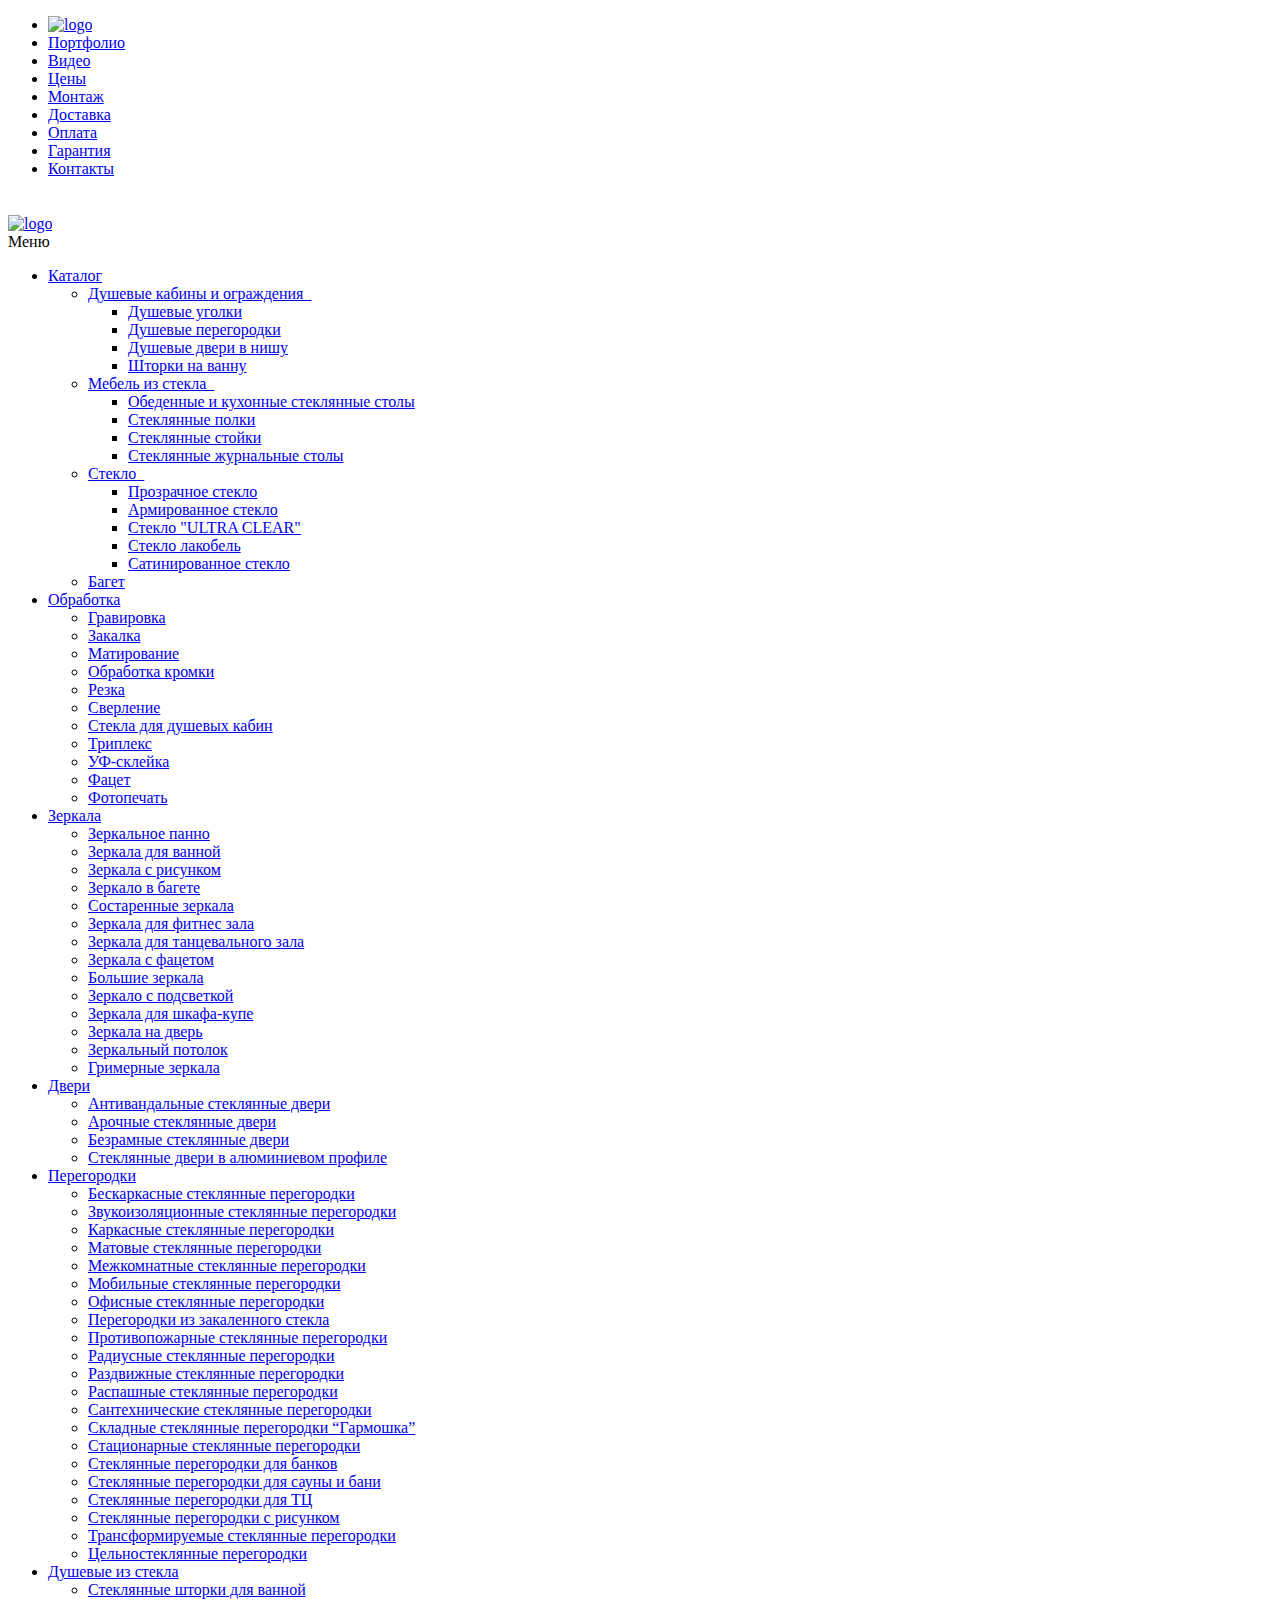
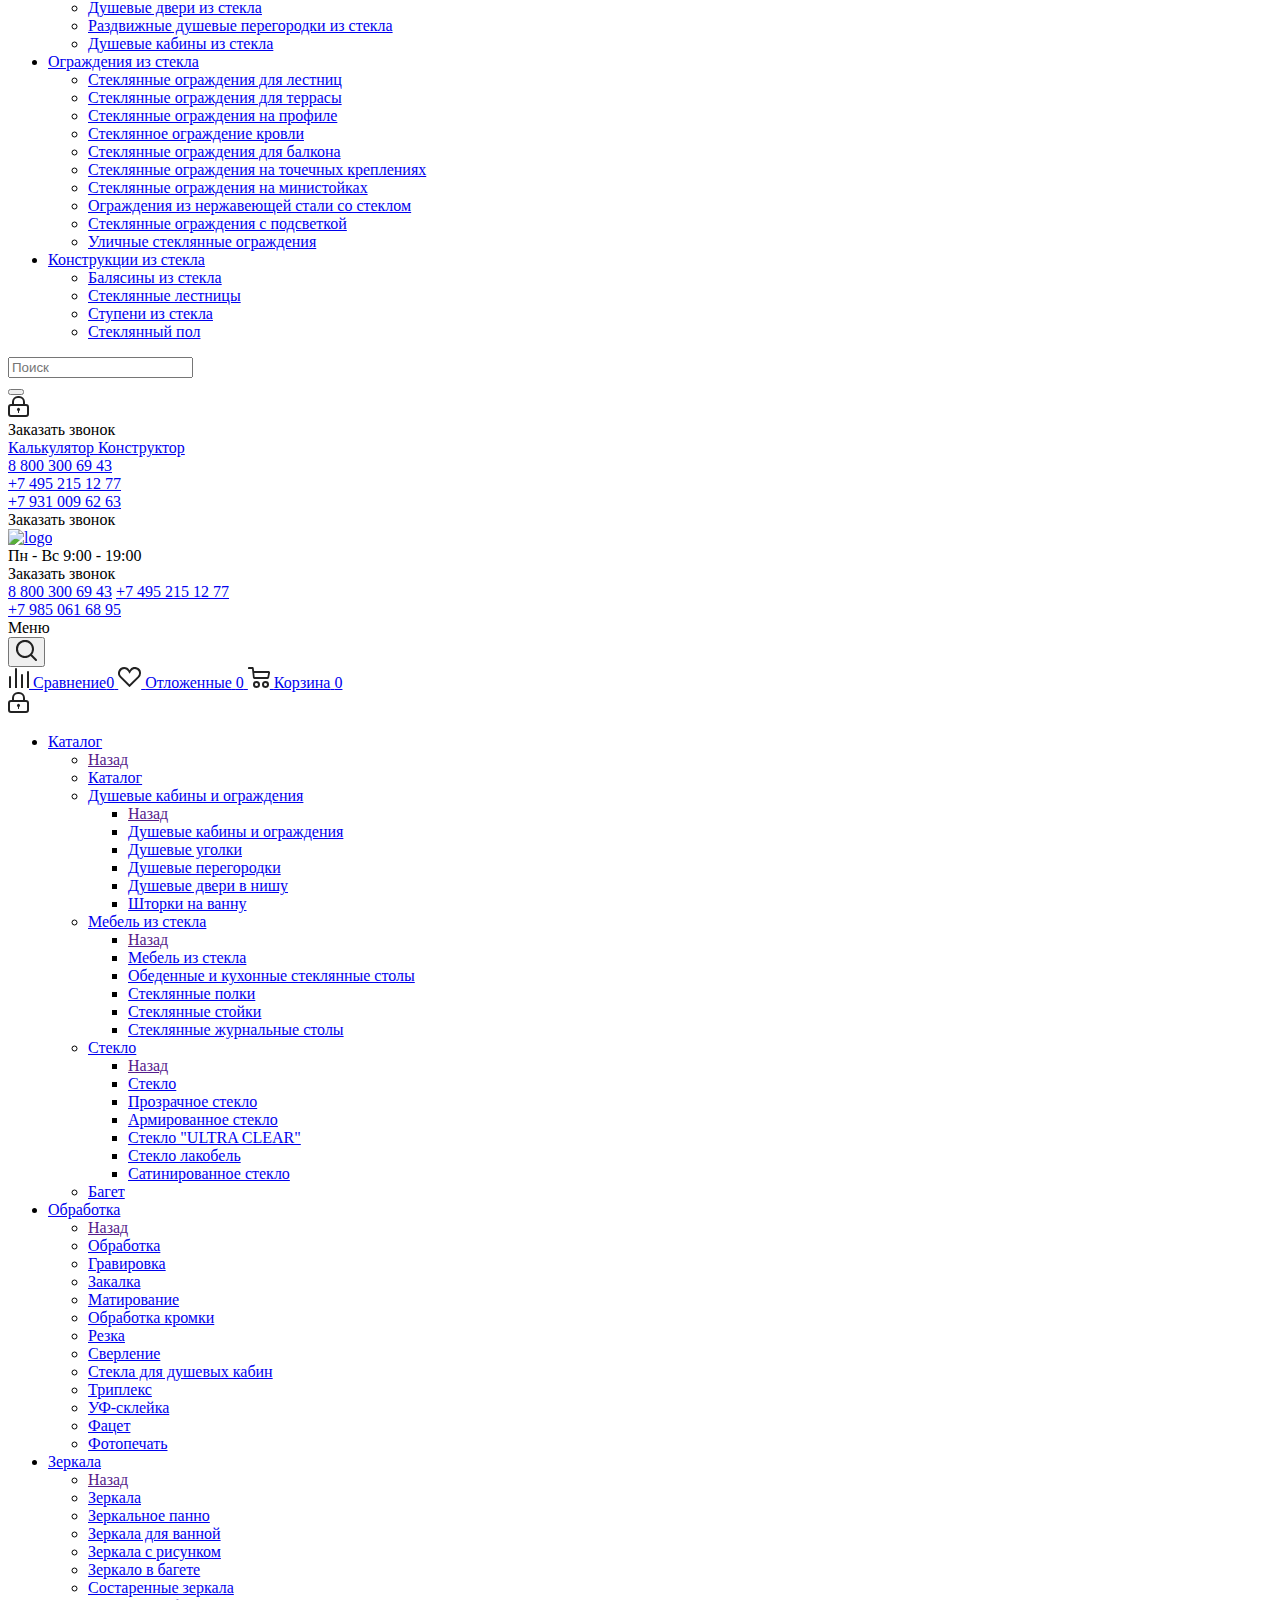
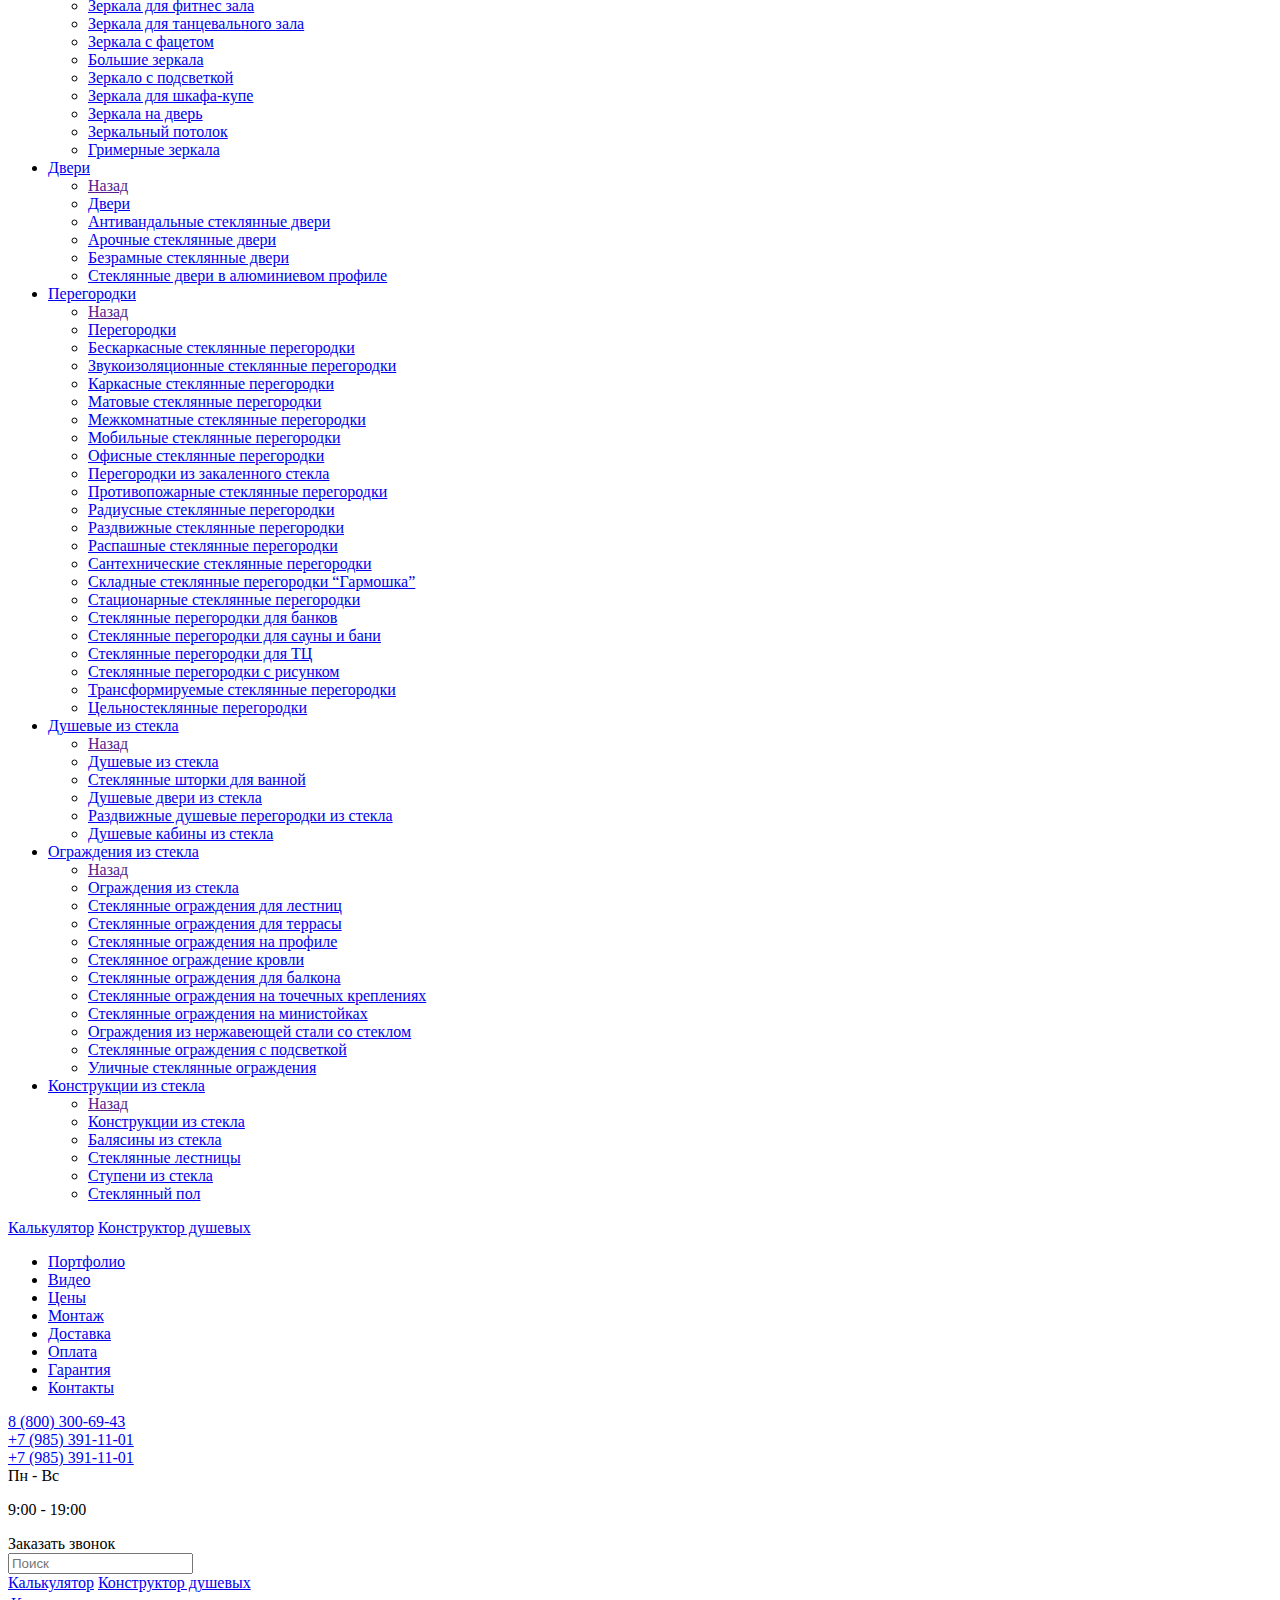
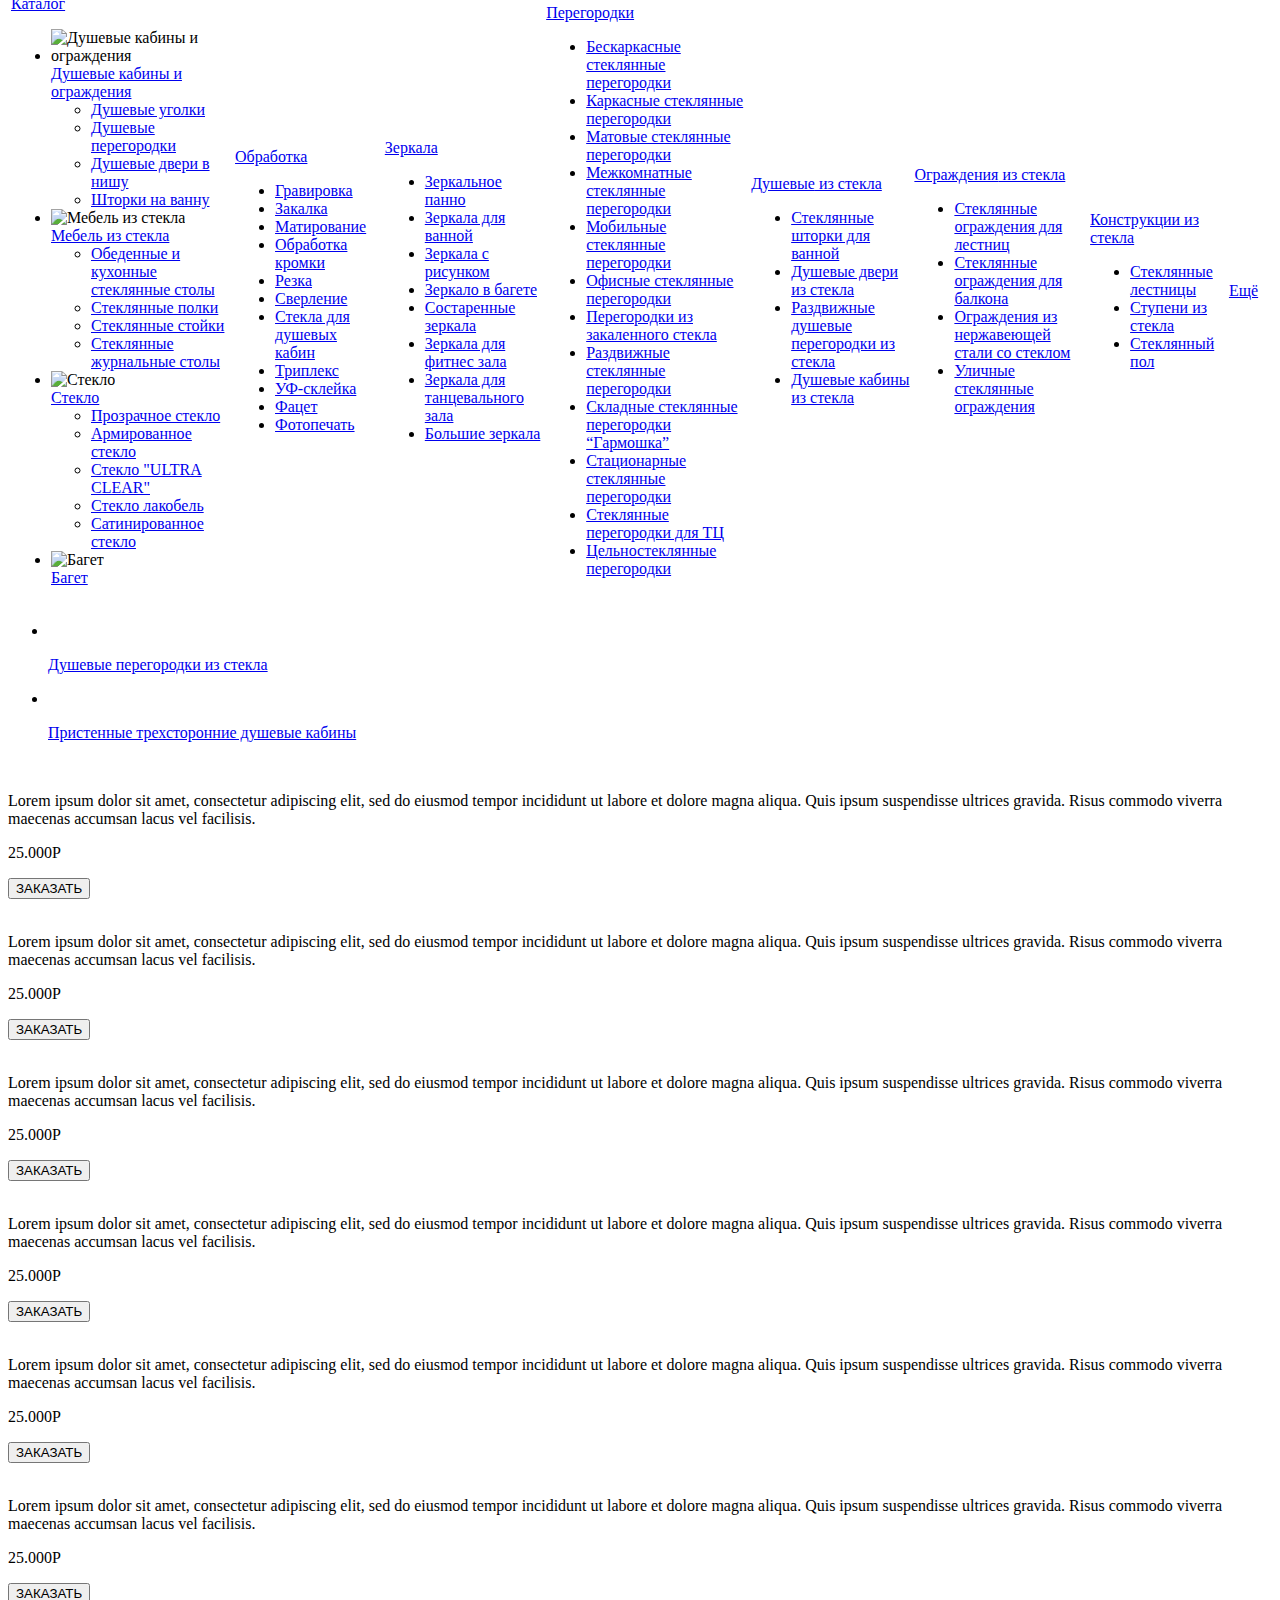
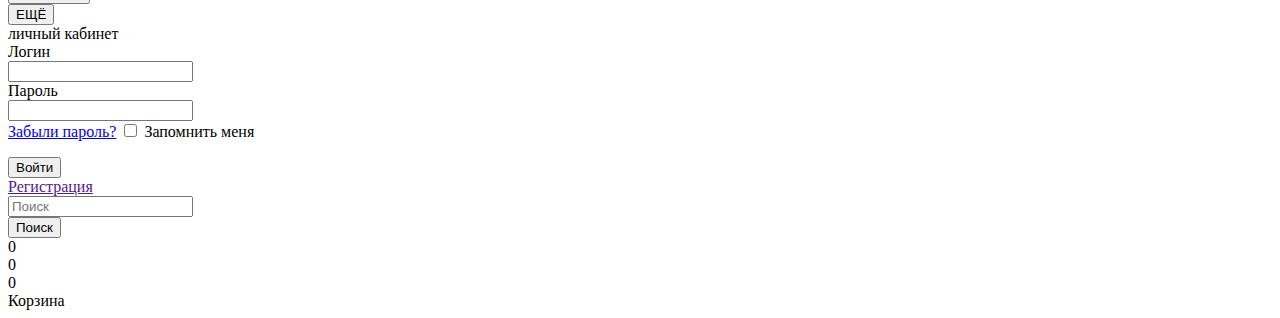
==== root/index_cat.html @ 214d74b9 "feat : add main htmls" ====
<!DOCTYPE html>
<html xmlns="http://www.w3.org/1999/xhtml" xml:lang="ru" lang="ru" class="bx-core bx-no-touch bx-no-retina bx-chrome">

<head>
   <title>catalog</title>
   <meta http-equiv="Content-Security-Policy" content="upgrade-insecure-requests">
   <meta name="viewport" content="initial-scale=1.0, width=device-width">
   <meta name="HandheldFriendly" content="true">
   <meta name="yes" content="yes">
   <meta name="apple-mobile-web-app-status-bar-style" content="black">
   <meta name="SKYPE_TOOLBAR" content="SKYPE_TOOLBAR_PARSER_COMPATIBLE">
   <meta name="keywords" content="стеклянные душевые на заказ">
   <meta name="description"
      content="Изготовление на заказ изделий из стекла, продажа готовой стекольной продукции. Установка и монтаж заказанных изделий, доставка, разработка индивидуальных проектов">
   <script
      data-skip-moving="true">(function (w, d, n) { var cl = "bx-core"; var ht = d.documentElement; var htc = ht ? ht.className : undefined; if (htc === undefined || htc.indexOf(cl) !== -1) { return; } var ua = n.userAgent; if (/(iPad;)|(iPhone;)/i.test(ua)) { cl += " bx-ios"; } else if (/Android/i.test(ua)) { cl += " bx-android"; } cl += (/(ipad|iphone|android|mobile|touch)/i.test(ua) ? " bx-touch" : " bx-no-touch"); cl += w.devicePixelRatio && w.devicePixelRatio >= 2 ? " bx-retina" : " bx-no-retina"; var ieVersion = -1; if (/AppleWebKit/.test(ua)) { cl += " bx-chrome"; } else if ((ieVersion = getIeVersion()) > 0) { cl += " bx-ie bx-ie" + ieVersion; if (ieVersion > 7 && ieVersion < 10 && !isDoctype()) { cl += " bx-quirks"; } } else if (/Opera/.test(ua)) { cl += " bx-opera"; } else if (/Gecko/.test(ua)) { cl += " bx-firefox"; } if (/Macintosh/i.test(ua)) { cl += " bx-mac"; } ht.className = htc ? htc + " " + cl : cl; function isDoctype() { if (d.compatMode) { return d.compatMode == "CSS1Compat"; } return d.documentElement && d.documentElement.clientHeight; } function getIeVersion() { if (/Opera/i.test(ua) || /Webkit/i.test(ua) || /Firefox/i.test(ua) || /Chrome/i.test(ua)) { return -1; } var rv = -1; if (!!(w.MSStream) && !(w.ActiveXObject) && ("ActiveXObject" in w)) { rv = 11; } else if (!!d.documentMode && d.documentMode >= 10) { rv = 10; } else if (!!d.documentMode && d.documentMode >= 9) { rv = 9; } else if (d.attachEvent && !/Opera/.test(ua)) { rv = 8; } if (rv == -1 || rv == 8) { var re; if (n.appName == "Microsoft Internet Explorer") { re = new RegExp("MSIE ([0-9]+[\.0-9]*)"); if (re.exec(ua) != null) { rv = parseFloat(RegExp.$1); } } else if (n.appName == "Netscape") { rv = 11; re = new RegExp("Trident/.*rv:([0-9]+[\.0-9]*)"); if (re.exec(ua) != null) { rv = parseFloat(RegExp.$1); } } } return rv; } })(window, document, navigator);</script>


   <link
      href="https://fonts.googleapis.com/css?family=Open+Sans:300italic,400italic,600italic,700italic,800italic,400,300,500,600,700,800&amp;subset=latin,cyrillic-ext"
      type="text/css" rel="stylesheet">
   <link rel="stylesheet" href="css/stylesheet.css">
   <link href="css/cat_style.css" type="text/css" data-template-style="true" rel="stylesheet">
   <link href="css/core.css" type="text/css" data-template-style="true" rel="stylesheet">
   <link href="css/slick.css" type="text/css" data-template-style="true" rel="stylesheet">
   <link href="css/bootstrap.css" type="text/css" data-template-style="true" rel="stylesheet">
   <link href="css/jquery.fancybox.css" type="text/css" data-template-style="true" rel="stylesheet">
   <link href="css/styles_1.css" type="text/css" data-template-style="true" rel="stylesheet">
   <link href="css/animation_ext.css" type="text/css" data-template-style="true" rel="stylesheet">
   <link href="css/ajax.css" type="text/css" data-template-style="true" rel="stylesheet">
   <link href="css/core_popup.css" type="text/css" data-template-style="true" rel="stylesheet">
   <link href="css/style.css" type="text/css" data-template-style="true" rel="stylesheet">
   <link href="css/styles.css" type="text/css" data-template-style="true" rel="stylesheet">
   <link href="css/template_styles.css" type="text/css" data-template-style="true" rel="stylesheet">
   <link href="css/media.css" type="text/css" data-template-style="true" rel="stylesheet">
   <link href="css/font-awesome.min.css" type="text/css" data-template-style="true" rel="stylesheet">
   <link href="css/print.css" type="text/css" data-template-style="true" rel="stylesheet">
   <link href="css/theme.css" type="text/css" data-template-style="true" rel="stylesheet">
   <link href="css/bgcolors.css" type="text/css" data-template-style="true" rel="stylesheet">
   <link href="css/width-1.css" type="text/css" data-template-style="true" rel="stylesheet">
   <link href="css/font-1.css" type="text/css" data-template-style="true" rel="stylesheet">
   <link href="css/custom.css" type="text/css" data-template-style="true" rel="stylesheet">



   <script type="text/javascript"
      data-skip-moving="true">window['asproRecaptcha'] = { params: { 'recaptchaColor': 'light', 'recaptchaLogoShow': 'n', 'recaptchaSize': 'invisible', 'recaptchaBadge': 'bottomright', 'recaptchaLang': 'ru' }, key: '6Lfn9zYdAAAAAM7Ml4F5blpO549bOrf_74HvzOot' };</script>
   <script type="text/javascript"
      data-skip-moving="true">!function (a, e, r, c, t) { function n(r) { var c = e.getElementById(r); if (c && !(c.className.indexOf("g-recaptcha") < 0) && a.grecaptcha && !c.children.length) { var n = grecaptcha.render(r, { sitekey: a[t].key + "", theme: a[t].params.recaptchaColor + "", size: a[t].params.recaptchaSize + "", callback: "onCaptchaVerify" + a[t].params.recaptchaSize, badge: a[t].params.recaptchaBadge }); $(c).attr("data-widgetid", n) } } a.onLoadRenderRecaptcha = function () { for (var e in a[c].args) a[c].args.hasOwnProperty(e) && n(a[c].args[e][0]); a[c] = function (a) { n(a) } }, a[c] = a[c] || function () { a[c].args = a[c].args || [], a[c].args.push(arguments), function (e, r, c) { var n; e.getElementById(c) || (n = e.createElement(r), n.id = c, n.src = "//www.google.com/recaptcha/api.js?hl=" + a[t].params.recaptchaLang + "&onload=onLoadRenderRecaptcha&render=explicit", e.head.appendChild(n)) }(e, r, "recaptchaApiLoader") } }(window, document, "script", "renderRecaptchaById", "asproRecaptcha");</script>
   <script type="text/javascript"
      data-skip-moving="true">!function () { var e = function (e) { for (var a = e; a;)if (a = a.parentNode, "form" === a.nodeName.toLowerCase()) return a; return null }, a = function (e) { var a = [], t = null, n = !1; "undefined" != typeof e && (n = null !== e), t = n ? e.getElementsByTagName("input") : document.getElementsByName("captcha_word"); for (var r = 0; r < t.length; r++)"captcha_word" === t[r].name && a.push(t[r]); return a }, t = function (e) { for (var a = [], t = e.getElementsByTagName("img"), n = 0; n < t.length; n++)(/\/bitrix\/tools\/captcha.php\?(captcha_code|captcha_sid)=[^>]*?/i.test(t[n].src) || "captcha" === t[n].id) && a.push(t[n]); return a }, n = function () { var t = null, n = a(t); if (0 === n.length) return []; for (var r = [], c = 0; c < n.length; c++) { var o = e(n[c]); null !== o && r.push(o) } return r }, r = function (e) { var a = "recaptcha-dynamic-" + (new Date).getTime(); if (null !== document.getElementById(a)) { var t = !1, n = null, r = 65535; do n = Math.floor(Math.random() * r), t = null !== document.getElementById(a + n); while (t); a += n } var c = document.createElement("div"); c.id = a, c.className = "g-recaptcha", c.attributes["data-sitekey"] = window.asproRecaptcha.key, e.parentNode && (e.parentNode.className += " recaptcha_text", e.parentNode.replaceChild(c, e)), renderRecaptchaById(a) }, c = function (e) { var a = "[data-uri]"; e.attributes.src = a, e.style.display = "none", "src" in e && (e.parentNode && (e.parentNode.className += " recaptcha_tmp_img"), e.src = a) }, o = function (e) { "function" == typeof $ && $(e).find(".captcha-row label > span").length && $(e).find(".captcha-row label > span").html(BX.message("RECAPTCHA_TEXT") + ' <span class="star">*</span>') }, p = function () { for (var e, p = n(), d = 0; d < p.length; d++) { var i = p[d], s = a(i); if (0 !== s.length) { var l = t(i); if (0 !== l.length) { for (e = 0; e < s.length; e++)r(s[e]); for (e = 0; e < l.length; e++)c(l[e]); o(i) } } } }, d = function () { if ("undefined" != typeof renderRecaptchaById) for (var e = document.getElementsByClassName("g-recaptcha"), a = 0; a < e.length; a++) { var t = e[a]; if (0 === t.innerHTML.length) { var n = t.id; if ("string" == typeof n && 0 !== n.length) { if ("function" == typeof $) { var r = $(t).closest(".captcha-row"); r.length && (r.addClass(window.asproRecaptcha.params.recaptchaSize + " logo_captcha_" + window.asproRecaptcha.params.recaptchaLogoShow + " " + window.asproRecaptcha.params.recaptchaBadge), r.find(".captcha_image").addClass("recaptcha_tmp_img"), r.find(".captcha_input").addClass("recaptcha_text"), "invisible" !== window.asproRecaptcha.params.recaptchaSize && (r.find("input.recaptcha").length || $('<input type="text" class="recaptcha" value="" />').appendTo(r))) } renderRecaptchaById(n) } } } }, i = function () { try { return d(), window.renderRecaptchaById && window.asproRecaptcha && window.asproRecaptcha.key ? (p(), !0) : (console.error("Bad captcha keys or module error"), !0) } catch (e) { return console.error(e), !0 } }; document.addEventListener ? document.addEventListener("DOMNodeInserted", i, !1) : console.warn("Your browser does not support dynamic ReCaptcha replacement") }();</script>
   <link rel="shortcut icon" href="favicon.ico" type="image/x-icon">
   <link rel="apple-touch-icon" sizes="180x180" href="images/apple-touch-icon.png">
   <link rel="next" href="/?PAGEN_1=2">
   <link rel="next" href="/?PAGEN_2=2">
   <link rel="next" href="/?PAGEN_3=2">
   <meta property="og:title"
      content="Стекольная мастерская Фантазия-Стекла.ру - купить стекло, зеркала, изделия из стекла">
   <meta property="og:type" content="website">
   <meta property="og:image" content="images/3685acc4f7f82020f391db449136d887.png">
   <link rel="image_src" href="https://fantasia-stekla.ru:443/upload/CNext/368/3685acc4f7f82020f391db449136d887.png">
   <meta property="og:url" content="https://fantasia-stekla.ru:443/">
   <meta property="og:description"
      content="Изготовление на заказ изделий из стекла, продажа готовой стекольной продукции. Установка и монтаж заказанных изделий, доставка, разработка индивидуальных проектов">
   <style>
      img[src*="captcha.php"] {
         cursor: pointer;
      }
   </style>








   <!-- <script data-skip-moving="true" src="//code.jivosite.com/widget/mOndGLpaz0" async></script> -->

</head>

<body class="fill_bg_y" id="main">
   <div id="panel"></div>







   <!--'start_frame_cache_basketitems-component-block'-->
   <div id="ajax_basket"></div>
   <!--'end_frame_cache_basketitems-component-block'-->
   <div
      class="wrapper1 wrapper1--custom with_left_block front_page basket_fly basket_fill_DARK side_LEFT catalog_icons_N banner_auto with_fast_view mheader-vcustom header-vcustom regions_N fill_Y footer-vcustom front-vindex3 title-v3 with_phones">

      <div class="header_wrap visible-lg visible-md title-v3 index">
         <header id="header">
            <div class="header-v8 header-wrapper">
               <div class="top-menu-row top-menu-row--custom maxwidth-theme">


                  <div class="top-header-row">
                     <div class="top-header-row__item top-header-row__item--menu">
                        <ul class="custom-menu">
                           <li>
                              <div class="logo">
                                 <a href="/root/index.html"><img src="/root/assets/png/logo_660.png" alt="logo"
                                       title="logo"></a>
                              </div>
                           </li>
                           <li>
                              <a href="/root/projects/index.html"><span>Портфолио</span></a>
                           </li>
                           <li>
                              <a href="/video/"><span>Видео</span></a>
                           </li>
                           <li>
                              <a href="/price/"><span>Цены</span></a>
                           </li>
                           <li>
                              <a href="/installation/"><span>Монтаж</span></a>
                           </li>
                           <li>
                              <a href="/help/delivery/"><span>Доставка</span></a>
                           </li>
                           <li>
                              <a href="/root/help/payment/index.html"><span>Оплата</span></a>
                           </li>
                           <li>
                              <a href="/help/warranty/"><span>Гарантия</span></a>
                           </li>
                           <li>
                              <a href="/root/contacts/index.html"><span>Контакты</span></a>
                           </li>
                        </ul>
                     </div>
                     <div class="top-header-row__item top-header-row__item--account">
                        <!-- noindex -->
                        <a rel="nofollow" title="Личный кабинет" class="top-header-account" href="#popup_cat">
                           <svg class="top-header-account__icon" xmlns="http://www.w3.org/2000/svg" width="14"
                              height="17" viewBox="0 0 14 17">
                              <img src="/root/assets/png/free_icon_user_profile_14660_738.png" alt="">

                           </svg>
                        </a>
                        <!-- /noindex -->
                     </div>
                     <div class="top-header-row__item top-header-row__item--social">
                     </div>
                  </div>


               </div>
               <div class="logo_and_menu-row logo_and_menu-row--custom">

               </div>

               <div class="line-row visible-xs"></div>
            </div>
         </header>
      </div>

      <div id="headerfixed">
         <div class="wrapper_inner">
            <div class="logo-row v1 row margin0">
               <div class="pull-left">
                  <div class="inner-table-block sep-left nopadding logo-block">
                     <div class="logo">
                        <a href="/"><img src="/root/assets/png/logo_660.png" alt="logo" title="logo"></a>
                     </div>
                  </div>
               </div>
               <div class="pull-left">
                  <div class="inner-table-block menu-block rows sep-left">
                     <div class="title"><i class="svg svg-burger"></i>Меню  <i class="fa fa-angle-down"></i></div>
                     <div class="navs table-menu js-nav">
                        <ul class="nav nav-pills responsive-menu visible-xs" id="mainMenuF">
                           <li class="dropdown ">
                              <a class="dropdown-toggle" href="/catalog/" title="Каталог">
                                 Каталог <i class="fa fa-angle-right"></i>
                              </a>
                              <ul class="dropdown-menu fixed_menu_ext">
                                 <li class="dropdown-submenu dropdown-toggle ">
                                    <a href="/catalog/dushevye-kabiny/" title="Душевые кабины и ограждения">
                                       Душевые кабины и ограждения  <i class="fa fa-angle-right"></i>
                                    </a>
                                    <ul class="dropdown-menu fixed_menu_ext">
                                       <li class=" ">
                                          <a href="/catalog/dushevye-kabiny/dushevye_ugolki/" title="Душевые уголки">
                                             Душевые уголки </a>
                                       </li>
                                       <li class=" ">
                                          <a href="/catalog/dushevye-kabiny/dushevye_peregorodki/"
                                             title="Душевые перегородки">
                                             Душевые перегородки </a>
                                       </li>
                                       <li class=" ">
                                          <a href="/catalog/dushevye-kabiny/dushevye_dveri_v_nishu/"
                                             title="Душевые двери в нишу">
                                             Душевые двери в нишу </a>
                                       </li>
                                       <li class=" ">
                                          <a href="/catalog/dushevye-kabiny/shtorki_na_vannu/" title="Шторки на ванну">
                                             Шторки на ванну </a>
                                       </li>
                                    </ul>
                                 </li>
                                 <li class="dropdown-submenu dropdown-toggle ">
                                    <a href="/catalog/mebel/" title="Мебель из стекла">
                                       Мебель из стекла  <i class="fa fa-angle-right"></i>
                                    </a>
                                    <ul class="dropdown-menu fixed_menu_ext">
                                       <li class=" ">
                                          <a href="/catalog/mebel/obedennye-i-kukhonnye-steklyannye-stoly/"
                                             title="Обеденные и кухонные стеклянные столы ">
                                             Обеденные и кухонные стеклянные столы </a>
                                       </li>
                                       <li class=" ">
                                          <a href="/catalog/mebel/steklyannye-polki/" title="Стеклянные полки">
                                             Стеклянные полки </a>
                                       </li>
                                       <li class=" ">
                                          <a href="/catalog/mebel/steklyannye-stoyki/" title="Стеклянные стойки">
                                             Стеклянные стойки </a>
                                       </li>
                                       <li class=" ">
                                          <a href="/catalog/mebel/steklyannye-zhurnalnye-stoly/"
                                             title="Стеклянные журнальные столы">
                                             Стеклянные журнальные столы </a>
                                       </li>
                                    </ul>
                                 </li>
                                 <li class="dropdown-submenu dropdown-toggle ">
                                    <a href="/catalog/steklo/" title="Стекло">
                                       Стекло  <i class="fa fa-angle-right"></i>
                                    </a>
                                    <ul class="dropdown-menu fixed_menu_ext">
                                       <li class=" ">
                                          <a href="/catalog/steklo/prozrachnoe-steklo/" title="Прозрачное стекло">
                                             Прозрачное стекло </a>
                                       </li>
                                       <li class=" ">
                                          <a href="/catalog/steklo/armirovannoe-steklo/" title="Армированное стекло ">
                                             Армированное стекло </a>
                                       </li>
                                       <li class=" ">
                                          <a href="/catalog/steklo/steklo-quot-ultra-clear-quot/" title="Стекло " ULTRA
                                             CLEAR"">
                                             Стекло "ULTRA CLEAR" </a>
                                       </li>
                                       <li class=" ">
                                          <a href="/catalog/steklo/steklo-lakobel/" title="Стекло лакобель">
                                             Стекло лакобель </a>
                                       </li>
                                       <li class=" ">
                                          <a href="/catalog/steklo/satinirovannoe-steklo/"
                                             title="Сатинированное стекло">
                                             Сатинированное стекло </a>
                                       </li>
                                    </ul>
                                 </li>
                                 <li class=" ">
                                    <a href="/catalog/baget/" title="Багет">
                                       Багет </a>
                                 </li>
                              </ul>
                           </li>
                           <li class="dropdown ">
                              <a class="dropdown-toggle" href="/services/" title="Обработка">
                                 Обработка <i class="fa fa-angle-right"></i>
                              </a>
                              <ul class="dropdown-menu fixed_menu_ext">
                                 <li class=" ">
                                    <a href="/services/gravirovka/" title="Гравировка">
                                       Гравировка </a>
                                 </li>
                                 <li class=" ">
                                    <a href="/services/zakalka/" title="Закалка">
                                       Закалка </a>
                                 </li>
                                 <li class=" ">
                                    <a href="/services/matirovanie/" title="Матирование">
                                       Матирование </a>
                                 </li>
                                 <li class=" ">
                                    <a href="/services/obrabotka-kromki/" title="Обработка кромки">
                                       Обработка кромки </a>
                                 </li>
                                 <li class=" ">
                                    <a href="/services/rezka/" title="Резка">
                                       Резка </a>
                                 </li>
                                 <li class=" ">
                                    <a href="/services/sverlenie/" title="Сверление">
                                       Сверление </a>
                                 </li>
                                 <li class=" ">
                                    <a href="/services/stekla-dlya-dushevykh-kabin-zakaz/"
                                       title="Стекла для душевых кабин">
                                       Стекла для душевых кабин </a>
                                 </li>
                                 <li class=" ">
                                    <a href="/services/tripleks/" title="Триплекс">
                                       Триплекс </a>
                                 </li>
                                 <li class=" ">
                                    <a href="/services/uf-skleyka/" title="УФ-склейка">
                                       УФ-склейка </a>
                                 </li>
                                 <li class=" ">
                                    <a href="/services/fatset/" title="Фацет">
                                       Фацет </a>
                                 </li>
                                 <li class=" ">
                                    <a href="/services/fotopechat/" title="Фотопечать">
                                       Фотопечать </a>
                                 </li>
                              </ul>
                           </li>
                           <li class="dropdown ">
                              <a class="dropdown-toggle" href="/mirrors/" title="Зеркала">
                                 Зеркала <i class="fa fa-angle-right"></i>
                              </a>
                              <ul class="dropdown-menu fixed_menu_ext">
                                 <li class=" ">
                                    <a href="/mirrors/zerkalnoe-panno/" title="Зеркальное панно">
                                       Зеркальное панно </a>
                                 </li>
                                 <li class=" ">
                                    <a href="/mirrors/zerkala-dlya-vannoy/" title="Зеркала для ванной">
                                       Зеркала для ванной </a>
                                 </li>
                                 <li class=" ">
                                    <a href="/mirrors/zerkala-s-risunkom/" title="Зеркала с рисунком">
                                       Зеркала с рисунком </a>
                                 </li>
                                 <li class=" ">
                                    <a href="/mirrors/zerkalo-v-bagete/" title="Зеркало в багете">
                                       Зеркало в багете </a>
                                 </li>
                                 <li class=" ">
                                    <a href="/mirrors/sostarennye-zerkala/" title="Состаренные зеркала">
                                       Состаренные зеркала </a>
                                 </li>
                                 <li class=" ">
                                    <a href="/mirrors/zerkala-dlya-fitnes-zala/" title="Зеркала для фитнес зала">
                                       Зеркала для фитнес зала </a>
                                 </li>
                                 <li class=" ">
                                    <a href="/mirrors/zerkala-dlya-tantsevalnogo-zala/"
                                       title="Зеркала для танцевального зала">
                                       Зеркала для танцевального зала </a>
                                 </li>
                                 <li class=" ">
                                    <a href="/mirrors/zerkala-s-fatsetom/" title="Зеркала с фацетом">
                                       Зеркала с фацетом </a>
                                 </li>
                                 <li class=" ">
                                    <a href="/mirrors/bolshie-zerkala/" title="Большие зеркала">
                                       Большие зеркала </a>
                                 </li>
                                 <li class=" ">
                                    <a href="/mirrors/zerkalo-s-podsvetkoy/" title="Зеркало с подсветкой">
                                       Зеркало с подсветкой </a>
                                 </li>
                                 <li class=" ">
                                    <a href="/mirrors/zerkala-dlya-shkafa-kupe/" title="Зеркала для шкафа-купе">
                                       Зеркала для шкафа-купе </a>
                                 </li>
                                 <li class=" ">
                                    <a href="/mirrors/zerkala-na-dver/" title="Зеркала на дверь">
                                       Зеркала на дверь </a>
                                 </li>
                                 <li class=" ">
                                    <a href="/mirrors/zerkalnyy-potolok/" title="Зеркальный потолок">
                                       Зеркальный потолок </a>
                                 </li>
                                 <li class=" ">
                                    <a href="/mirrors/grimernye-zerkala/" title="Гримерные зеркала">
                                       Гримерные зеркала </a>
                                 </li>
                              </ul>
                           </li>
                           <li class="dropdown ">
                              <a class="dropdown-toggle" href="/steklyannyye-dveri/" title="Двери">
                                 Двери <i class="fa fa-angle-right"></i>
                              </a>
                              <ul class="dropdown-menu fixed_menu_ext">
                                 <li class=" ">
                                    <a href="/steklyannyye-dveri/antivandalnye-steklyannye-dveri/"
                                       title="Антивандальные стеклянные двери">
                                       Антивандальные стеклянные двери </a>
                                 </li>
                                 <li class=" ">
                                    <a href="/steklyannyye-dveri/arochnye-steklyannye-dveri/"
                                       title="Арочные стеклянные двери">
                                       Арочные стеклянные двери </a>
                                 </li>
                                 <li class=" ">
                                    <a href="/steklyannyye-dveri/bezramnye-steklyannye-dveri/"
                                       title="Безрамные стеклянные двери">
                                       Безрамные стеклянные двери </a>
                                 </li>
                                 <li class=" ">
                                    <a href="/steklyannyye-dveri/steklyannye-dveri-v-alyuminievom-profile/"
                                       title="Стеклянные двери в алюминиевом профиле">
                                       Стеклянные двери в алюминиевом профиле </a>
                                 </li>
                              </ul>
                           </li>
                           <li class="dropdown ">
                              <a class="dropdown-toggle" href="/glass_partitions/" title="Перегородки">
                                 Перегородки <i class="fa fa-angle-right"></i>
                              </a>
                              <ul class="dropdown-menu fixed_menu_ext">
                                 <li class=" ">
                                    <a href="/glass_partitions/beskarkasnye-steklyannye-peregorodki/"
                                       title="Бескаркасные стеклянные перегородки">
                                       Бескаркасные стеклянные перегородки </a>
                                 </li>
                                 <li class=" ">
                                    <a href="/glass_partitions/zvukoizolyatsionnye-steklyannye-peregorodki/"
                                       title="Звукоизоляционные стеклянные перегородки">
                                       Звукоизоляционные стеклянные перегородки </a>
                                 </li>
                                 <li class=" ">
                                    <a href="/glass_partitions/karkasnye-steklyannye-peregorodki/"
                                       title="Каркасные стеклянные перегородки">
                                       Каркасные стеклянные перегородки </a>
                                 </li>
                                 <li class=" ">
                                    <a href="/glass_partitions/matovye-steklyannye-peregorodki/"
                                       title="Матовые стеклянные перегородки">
                                       Матовые стеклянные перегородки </a>
                                 </li>
                                 <li class=" ">
                                    <a href="/glass_partitions/mezhkomnatnye-steklyannye-peregorodki/"
                                       title="Межкомнатные стеклянные перегородки">
                                       Межкомнатные стеклянные перегородки </a>
                                 </li>
                                 <li class=" ">
                                    <a href="/glass_partitions/mobilnye-steklyannye-peregorodki/"
                                       title="Мобильные стеклянные перегородки">
                                       Мобильные стеклянные перегородки </a>
                                 </li>
                                 <li class=" ">
                                    <a href="/glass_partitions/ofisnye-steklyannye-peregorodki/"
                                       title="Офисные стеклянные перегородки">
                                       Офисные стеклянные перегородки </a>
                                 </li>
                                 <li class=" ">
                                    <a href="/glass_partitions/peregorodki-iz-zakalennogo-stekla/"
                                       title="Перегородки из закаленного стекла">
                                       Перегородки из закаленного стекла </a>
                                 </li>
                                 <li class=" ">
                                    <a href="/glass_partitions/protivopozharnye-steklyannye-peregorodki/"
                                       title="Противопожарные стеклянные перегородки">
                                       Противопожарные стеклянные перегородки </a>
                                 </li>
                                 <li class=" ">
                                    <a href="/glass_partitions/radiusnye-steklyannye-peregorodki/"
                                       title="Радиусные стеклянные перегородки">
                                       Радиусные стеклянные перегородки </a>
                                 </li>
                                 <li class=" ">
                                    <a href="/glass_partitions/razdvizhnye-steklyannye-peregorodki/"
                                       title="Раздвижные стеклянные перегородки">
                                       Раздвижные стеклянные перегородки </a>
                                 </li>
                                 <li class=" ">
                                    <a href="/glass_partitions/raspashnye-steklyannye-peregorodki/"
                                       title="Распашные стеклянные перегородки">
                                       Распашные стеклянные перегородки </a>
                                 </li>
                                 <li class=" ">
                                    <a href="/glass_partitions/santekhnicheskie-steklyannye-peregorodki/"
                                       title="Сантехнические стеклянные перегородки">
                                       Сантехнические стеклянные перегородки </a>
                                 </li>
                                 <li class=" ">
                                    <a href="/glass_partitions/skladnye-steklyannye-peregorodki-garmoshka/"
                                       title="Складные стеклянные перегородки “Гармошка”">
                                       Складные стеклянные перегородки “Гармошка” </a>
                                 </li>
                                 <li class=" ">
                                    <a href="/glass_partitions/statsionarnye-steklyannye-peregorodki/"
                                       title="Стационарные стеклянные перегородки">
                                       Стационарные стеклянные перегородки </a>
                                 </li>
                                 <li class=" ">
                                    <a href="/glass_partitions/steklyannye-peregorodki-dlya-bankov/"
                                       title="Стеклянные перегородки для банков">
                                       Стеклянные перегородки для банков </a>
                                 </li>
                                 <li class=" ">
                                    <a href="/glass_partitions/steklyannye-peregorodki-dlya-sauny-i-bani/"
                                       title="Стеклянные перегородки для сауны и бани">
                                       Стеклянные перегородки для сауны и бани </a>
                                 </li>
                                 <li class=" ">
                                    <a href="/glass_partitions/steklyannye-peregorodki-dlya-torgovykh-tsentrov/"
                                       title="Стеклянные перегородки для ТЦ">
                                       Стеклянные перегородки для ТЦ </a>
                                 </li>
                                 <li class=" ">
                                    <a href="/glass_partitions/steklyannye-peregorodki-s-risunkom/"
                                       title="Стеклянные перегородки с рисунком">
                                       Стеклянные перегородки с рисунком </a>
                                 </li>
                                 <li class=" ">
                                    <a href="/glass_partitions/transformiruemye-steklyannye-peregorodki/"
                                       title="Трансформируемые стеклянные перегородки">
                                       Трансформируемые стеклянные перегородки </a>
                                 </li>
                                 <li class=" ">
                                    <a href="/glass_partitions/tselnosteklyannye-peregorodki/"
                                       title="Цельностеклянные перегородки">
                                       Цельностеклянные перегородки </a>
                                 </li>
                              </ul>
                           </li>
                           <li class="dropdown ">
                              <a class="dropdown-toggle" href="/glass_showers/" title="Душевые из стекла">
                                 Душевые из стекла <i class="fa fa-angle-right"></i>
                              </a>
                              <ul class="dropdown-menu fixed_menu_ext">
                                 <li class=" ">
                                    <a href="/glass_showers/steklyannye-shtorki-dlya-vannoy/"
                                       title="Стеклянные шторки для ванной">
                                       Стеклянные шторки для ванной </a>
                                 </li>
                                 <li class=" ">
                                    <a href="/glass_showers/dushevye-dveri-iz-stekla/" title="Душевые двери из стекла">
                                       Душевые двери из стекла </a>
                                 </li>
                                 <li class=" ">
                                    <a href="/glass_showers/razdvizhnye-dushevye-peregorodki-iz-stekla/"
                                       title="Раздвижные душевые перегородки из стекла">
                                       Раздвижные душевые перегородки из стекла </a>
                                 </li>
                                 <li class=" ">
                                    <a href="/glass_showers/dushevye-kabiny-iz-stekla/"
                                       title="Душевые кабины из стекла">
                                       Душевые кабины из стекла </a>
                                 </li>
                              </ul>
                           </li>
                           <li class="dropdown ">
                              <a class="dropdown-toggle" href="/ograzhdeniya-iz-stekla/" title="Ограждения из стекла">
                                 Ограждения из стекла <i class="fa fa-angle-right"></i>
                              </a>
                              <ul class="dropdown-menu fixed_menu_ext">
                                 <li class=" ">
                                    <a href="/ograzhdeniya-iz-stekla/steklyannye-ograzhdeniya-dlya-lestnitsy/"
                                       title="Стеклянные ограждения для лестниц">
                                       Стеклянные ограждения для лестниц </a>
                                 </li>
                                 <li class=" ">
                                    <a href="/ograzhdeniya-iz-stekla/steklyannye-ograzhdeniya-dlya-terrasy/"
                                       title="Стеклянные ограждения для террасы">
                                       Стеклянные ограждения для террасы </a>
                                 </li>
                                 <li class=" ">
                                    <a href="/ograzhdeniya-iz-stekla/steklyannye-ograzhdeniya-na-profile/"
                                       title="Стеклянные ограждения на профиле">
                                       Стеклянные ограждения на профиле </a>
                                 </li>
                                 <li class=" ">
                                    <a href="/ograzhdeniya-iz-stekla/steklyannoe-ograzhdenie-krovli/"
                                       title="Стеклянное ограждение кровли">
                                       Стеклянное ограждение кровли </a>
                                 </li>
                                 <li class=" ">
                                    <a href="/ograzhdeniya-iz-stekla/steklyannye-ograzhdeniya-dlya-balkona/"
                                       title="Стеклянные ограждения для балкона">
                                       Стеклянные ограждения для балкона </a>
                                 </li>
                                 <li class=" ">
                                    <a href="/ograzhdeniya-iz-stekla/steklyannye-ograzhdeniya-na-tochechnykh-krepleniyakh/"
                                       title="Стеклянные ограждения на точечных креплениях">
                                       Стеклянные ограждения на точечных креплениях </a>
                                 </li>
                                 <li class=" ">
                                    <a href="/ograzhdeniya-iz-stekla/steklyannye-ograzhdeniya-na-ministoykakh/"
                                       title="Стеклянные ограждения на министойках">
                                       Стеклянные ограждения на министойках </a>
                                 </li>
                                 <li class=" ">
                                    <a href="/ograzhdeniya-iz-stekla/ograzhdeniya-iz-nerzhaveyushchey-stali-so-steklom/"
                                       title="Ограждения из нержавеющей стали со стеклом">
                                       Ограждения из нержавеющей стали со стеклом </a>
                                 </li>
                                 <li class=" ">
                                    <a href="/ograzhdeniya-iz-stekla/cteklyannye-ograzhdeniya-s-podsvetkoy/"
                                       title="Cтеклянные ограждения с подсветкой">
                                       Cтеклянные ограждения с подсветкой </a>
                                 </li>
                                 <li class=" ">
                                    <a href="/ograzhdeniya-iz-stekla/ulichnye-steklyannye-ograzhdeniya/"
                                       title="Уличные стеклянные ограждения">
                                       Уличные стеклянные ограждения </a>
                                 </li>
                              </ul>
                           </li>
                           <li class="dropdown ">
                              <a class="dropdown-toggle" href="/glass_constructions/" title="Конструкции из стекла">
                                 Конструкции из стекла <i class="fa fa-angle-right"></i>
                              </a>
                              <ul class="dropdown-menu fixed_menu_ext">
                                 <li class=" ">
                                    <a href="/glass_constructions/balyasiny-iz-stekla/" title="Балясины из стекла">
                                       Балясины из стекла </a>
                                 </li>
                                 <li class=" ">
                                    <a href="/glass_constructions/steklyannye-lestnitsy/" title="Стеклянные лестницы">
                                       Стеклянные лестницы </a>
                                 </li>
                                 <li class=" ">
                                    <a href="/glass_constructions/stupeni-iz-stekla/" title="Ступени из стекла">
                                       Ступени из стекла </a>
                                 </li>
                                 <li class=" ">
                                    <a href="/glass_constructions/steklyannyy-pol/" title="Стеклянный пол">
                                       Стеклянный пол </a>
                                 </li>
                              </ul>
                           </li>
                        </ul>
                     </div>
                  </div>
               </div>
               <div class="pull-left col-md-3 nopadding hidden-sm hidden-xs search animation-width">
                  <div class="inner-table-block">


                     <div class="search-wrapper">
                        <div id="title-search_fixedtf">
                           <form action="/catalog/" class="search">
                              <div class="search-input-div">
                                 <input class="search-input" id="title-search-input_fixedtf" type="text" name="q" value
                                    placeholder="Поиск" size="20" maxlength="50" autocomplete="off">
                              </div>
                              <div class="search-button-div">
                                 <button class="btn btn-search" type="submit" name="s" value="Поиск"><i
                                       class="svg svg-search svg-black"></i></button>
                                 <span class="close-block inline-search-hide"><span
                                       class="svg svg-close close-icons"></span></span>
                              </div>
                           </form>
                        </div>
                     </div>
                  </div>
               </div>
               <div class="pull-right">
               </div>
               <div class="pull-right">
                  <div class="inner-table-block small-block">
                     <div class="wrap_icon wrap_cabinet">

                        <!--'start_frame_cache_header-auth-block1'-->
                        <!-- noindex --><a rel="nofollow" title="Мой кабинет"
                           class="personal-link dark-color animate-load" data-event="jqm" data-param-type="auth"
                           data-param-backurl="/index.php" data-name="auth" href="/personal/"><i
                              class="svg inline big svg-inline-cabinet" aria-hidden="true" title="Мой кабинет"><svg
                                 xmlns="http://www.w3.org/2000/svg" width="21" height="21" viewBox="0 0 21 21">
                                 <defs>
                                    <style>
                                       .loccls-1 {
                                          fill: #222;
                                          fill-rule: evenodd;
                                       }
                                    </style>
                                 </defs>
                                 <path data-name="Rounded Rectangle 110" class="loccls-1"
                                    d="M1433,132h-15a3,3,0,0,1-3-3v-7a3,3,0,0,1,3-3h1v-2a6,6,0,0,1,6-6h1a6,6,0,0,1,6,6v2h1a3,3,0,0,1,3,3v7A3,3,0,0,1,1433,132Zm-3-15a4,4,0,0,0-4-4h-1a4,4,0,0,0-4,4v2h9v-2Zm4,5a1,1,0,0,0-1-1h-15a1,1,0,0,0-1,1v7a1,1,0,0,0,1,1h15a1,1,0,0,0,1-1v-7Zm-8,3.9v1.6a0.5,0.5,0,1,1-1,0v-1.6A1.5,1.5,0,1,1,1426,125.9Z"
                                    transform="translate(-1415 -111)" />
                              </svg>
                           </i></a><!-- /noindex -->
                        <!--'end_frame_cache_header-auth-block1'-->
                     </div>
                  </div>
               </div>
               <div class="pull-right">
                  <div class="inner-table-block inner-table-block--btns">
                     <div
                        class="fixed-callback-btn fixed-callback-btn--mobile animate-load btn btn-default white btn-sm"
                        data-event="jqm" data-param-form_id="CALLBACK" data-name="callback">
                        <span>Заказать звонок</span>
                     </div>
                     <a class="btn btn-default white btn-sm" href="/calculate_glass/">
                        <span>Калькулятор</span>
                     </a>
                     <a class="btn btn-default red btn-sm" href="/calculate_showers/">
                        <span>Конструктор</span>
                     </a>
                  </div>
               </div>
               <div class="pull-right logo_and_menu-row fixed-phones">
                  <div class="inner-table-block phones">


                     <!-- noindex -->
                     <div class="phone with_dropdown">
                        <a rel="nofollow" itemprop="telephone" href="tel:88003006943">8 800 300 69 43</a>
                        <div class="dropdown">
                           <div class="wrap">
                              <div class="more_phone"><a rel="nofollow" href="tel:+74952151277">+7 495 215 12 77</a>
                              </div>
                              <div class="more_phone"><a rel="nofollow" href="tel:+79310096263">+7 931 009 62 63</a>
                              </div>
                           </div>
                        </div>
                     </div>
                     <!-- /noindex -->


                  </div>
               </div>
               <div class="pull-right">
                  <div class="inner-table-block">
                     <div
                        class="fixed-callback-btn fixed-callback-btn--desktop animate-load btn btn-default white btn-sm"
                        data-event="jqm" data-param-form_id="CALLBACK" data-name="callback">
                        <span>Заказать звонок</span>
                     </div>
                  </div>
               </div>
            </div>
         </div>
      </div>

      <div id="mobileheader" class="visible-xs visible-sm mobileheader mobileheader--fixed">
         <div class="mobile-top-header mobile-top-header--js">
            <div class="maxwidth-theme">
               <div class="mobile-top-header__holder">
                  <div class="mobile-top-header__holder__col mobile-top-header__holder__col--logo">
                     <div class="mobile-top-header__logo">
                        <a href="/"><img src="/root/assets/png/logo_660.png" alt="logo" title="logo"></a>
                     </div>
                  </div>
                  <div class="mobile-top-header__holder__col mobile-top-header__holder__col--logo--work">
                     <div class="mobile-top-header__center">
                        <div class="mobile-top-header__schedule">
                           Пн - Вс 9:00 - 19:00 </div>
                        <div class="mobile-top-header__btn-wrapper">
                           <span class="callback-block animate-load twosmallfont colored  white btn-default btn"
                              data-event="jqm" data-param-form_id="CALLBACK" data-name="callback">Заказать звонок</span>
                        </div>
                     </div>
                  </div>
                  <div class="mobile-top-header__holder__col mobile-top-header__holder__col--logo--phone">
                     <div class="mobile-top-header-phone">
                        <div class="mobile-top-header-phone__item mobile-top-header-phone__item--phone">
                           <a rel="nofollow" itemprop="telephone" href="tel:88003006943">8 800 300 69 43</a> <a
                              rel="nofollow" href="tel:+74952151277">+7 495 215 12 77</a>
                        </div>
                        <div class="mobile-top-header-phone__item mobile-top-header-phone__item--wtsup">
                           <i class="mobile-top-header-phone__wtsup-icon fa fa-whatsapp"></i>
                           <a rel="nofollow" href="https://api.whatsapp.com/send?phone=79850616895" target="_blank">+7
                              985 061 68 95</a>
                        </div>
                        <!-- /noindex -->
                     </div>
                  </div>
               </div>

            </div>
         </div>
         <div class="mobileheader-v2 mobileheader-v2--custom">
            <div class="burger pull-left">
               <div class="menu-label-mobile">
                  Меню
               </div>
            </div>

            <div class="right-icons pull-right">
               <div class="pull-right">
                  <div class="wrap_icon">
                     <button class="top-btn inline-search-show twosmallfont">
                        <i class="svg inline  svg-inline-search big" aria-hidden="true"><svg
                              xmlns="http://www.w3.org/2000/svg" width="21" height="21" viewBox="0 0 21 21">
                              <defs>
                                 <style>
                                    .sscls-1 {
                                       fill: #222;
                                       fill-rule: evenodd;
                                    }
                                 </style>
                              </defs>
                              <path data-name="Rounded Rectangle 106" class="sscls-1"
                                 d="M1590.71,131.709a1,1,0,0,1-1.42,0l-4.68-4.677a9.069,9.069,0,1,1,1.42-1.427l4.68,4.678A1,1,0,0,1,1590.71,131.709ZM1579,113a7,7,0,1,0,7,7A7,7,0,0,0,1579,113Z"
                                 transform="translate(-1570 -111)" />
                           </svg>
                        </i> </button>
                  </div>
               </div>
               <div class="pull-right">
                  <div class="wrap_icon wrap_basket">
                     <!--'start_frame_cache_header-basket-with-compare-block2'-->
                     <!--noindex-->
                     <a class="basket-link compare   big white " href="/catalog/compare.php"
                        title="Список сравниваемых элементов">
                        <span class="js-basket-block"><i class="svg inline  svg-inline-compare big white"
                              aria-hidden="true"><svg xmlns="http://www.w3.org/2000/svg" width="21" height="21"
                                 viewBox="0 0 21 21">
                                 <defs>
                                    <style>
                                       .comcls-1 {
                                          fill: #222;
                                          fill-rule: evenodd;
                                       }
                                    </style>
                                 </defs>
                                 <path class="comcls-1"
                                    d="M20,4h0a1,1,0,0,1,1,1V21H19V5A1,1,0,0,1,20,4ZM14,7h0a1,1,0,0,1,1,1V21H13V8A1,1,0,0,1,14,7ZM8,1A1,1,0,0,1,9,2V21H7V2A1,1,0,0,1,8,1ZM2,9H2a1,1,0,0,1,1,1V21H1V10A1,1,0,0,1,2,9ZM0,0H1V1H0V0ZM0,0H1V1H0V0Z" />
                              </svg>
                           </i><span class="title dark_link">Сравнение</span><span class="count">0</span></span>
                     </a>
                     <!--/noindex-->
                     <!-- noindex -->
                     <a rel="nofollow" class="basket-link delay  big white " href="/basket/#delayed"
                        title="Список отложенных товаров пуст">
                        <span class="js-basket-block">
                           <i class="svg inline  svg-inline-wish big white" aria-hidden="true"><svg
                                 xmlns="http://www.w3.org/2000/svg" width="22.969" height="21" viewBox="0 0 22.969 21">
                                 <defs>
                                    <style>
                                       .whcls-1 {
                                          fill: #222;
                                          fill-rule: evenodd;
                                       }
                                    </style>
                                 </defs>
                                 <path class="whcls-1"
                                    d="M21.028,10.68L11.721,20H11.339L2.081,10.79A6.19,6.19,0,0,1,6.178,0a6.118,6.118,0,0,1,5.383,3.259A6.081,6.081,0,0,1,23.032,6.147,6.142,6.142,0,0,1,21.028,10.68ZM19.861,9.172h0l-8.176,8.163H11.369L3.278,9.29l0.01-.009A4.276,4.276,0,0,1,6.277,1.986,4.2,4.2,0,0,1,9.632,3.676l0.012-.01,0.064,0.1c0.077,0.107.142,0.22,0.208,0.334l1.692,2.716,1.479-2.462a4.23,4.23,0,0,1,.39-0.65l0.036-.06L13.52,3.653a4.173,4.173,0,0,1,3.326-1.672A4.243,4.243,0,0,1,19.861,9.172ZM22,20h1v1H22V20Zm0,0h1v1H22V20Z"
                                    transform="translate(-0.031)" />
                              </svg>
                           </i> <span class="title dark_link">Отложенные</span>
                           <span class="count">0</span>
                        </span>
                     </a>
                     <a rel="nofollow" class="basket-link basket   big white " href="/basket/" title="Корзина пуста">
                        <span class="js-basket-block">
                           <i class="svg inline  svg-inline-basket big white" aria-hidden="true"><svg
                                 xmlns="http://www.w3.org/2000/svg" width="22" height="21" viewBox="0 0 22 21">
                                 <defs>
                                    <style>
                                       .cls-1 {
                                          fill: #222;
                                          fill-rule: evenodd;
                                       }
                                    </style>
                                 </defs>
                                 <path data-name="Ellipse 2 copy 6" class="cls-1"
                                    d="M1507,122l-0.99,1.009L1492,123l-1-1-1-9h-3a0.88,0.88,0,0,1-1-1,1.059,1.059,0,0,1,1.22-1h2.45c0.31,0,.63.006,0.63,0.006a1.272,1.272,0,0,1,1.4.917l0.41,3.077H1507l1,1v1ZM1492.24,117l0.43,3.995h12.69l0.82-4Zm2.27,7.989a3.5,3.5,0,1,1-3.5,3.5A3.495,3.495,0,0,1,1494.51,124.993Zm8.99,0a3.5,3.5,0,1,1-3.49,3.5A3.5,3.5,0,0,1,1503.5,124.993Zm-9,2.006a1.5,1.5,0,1,1-1.5,1.5A1.5,1.5,0,0,1,1494.5,127Zm9,0a1.5,1.5,0,1,1-1.5,1.5A1.5,1.5,0,0,1,1503.5,127Z"
                                    transform="translate(-1486 -111)" />
                              </svg>
                           </i> <span class="title dark_link">Корзина</span>
                           <span class="count">0</span>
                        </span>
                     </a>
                     <!-- /noindex -->
                     <!--'end_frame_cache_header-basket-with-compare-block2'-->
                  </div>
               </div>
               <div class="pull-right">
                  <div class="wrap_icon wrap_cabinet">

                     <!--'start_frame_cache_header-auth-block2'-->
                     <!-- noindex --><a rel="nofollow" title="Мой кабинет" class="personal-link dark-color animate-load"
                        data-event="jqm" data-param-type="auth" data-param-backurl="/index.php" data-name="auth"
                        href="/personal/"><i class="svg inline big white svg-inline-cabinet" aria-hidden="true"
                           title="Мой кабинет"><svg xmlns="http://www.w3.org/2000/svg" width="21" height="21"
                              viewBox="0 0 21 21">
                              <defs>
                                 <style>
                                    .loccls-1 {
                                       fill: #222;
                                       fill-rule: evenodd;
                                    }
                                 </style>
                              </defs>
                              <path data-name="Rounded Rectangle 110" class="loccls-1"
                                 d="M1433,132h-15a3,3,0,0,1-3-3v-7a3,3,0,0,1,3-3h1v-2a6,6,0,0,1,6-6h1a6,6,0,0,1,6,6v2h1a3,3,0,0,1,3,3v7A3,3,0,0,1,1433,132Zm-3-15a4,4,0,0,0-4-4h-1a4,4,0,0,0-4,4v2h9v-2Zm4,5a1,1,0,0,0-1-1h-15a1,1,0,0,0-1,1v7a1,1,0,0,0,1,1h15a1,1,0,0,0,1-1v-7Zm-8,3.9v1.6a0.5,0.5,0,1,1-1,0v-1.6A1.5,1.5,0,1,1,1426,125.9Z"
                                 transform="translate(-1415 -111)" />
                           </svg>
                        </i></a><!-- /noindex -->
                     <!--'end_frame_cache_header-auth-block2'-->
                  </div>
               </div>
            </div>
         </div>
         <div id="mobilemenu" class="leftside">

            <div class="mobilemenu-v2 downdrop scroller">
               <div class="wrap">
                  <div class="menu menu--custom top">
                     <ul class="top">
                        <li>
                           <a class="dark-color parent" href="/catalog/" title="Каталог">
                              <span>Каталог</span>
                              <span class="arrow arrow--js"><i class="svg svg_triangle_right"></i></span>
                           </a>
                           <ul class="dropdown">
                              <li class="menu_back"><a href class="dark-color" rel="nofollow"><i
                                       class="svg svg-arrow-right"></i>Назад</a></li>
                              <li class="menu_title"><a href="/catalog/">Каталог</a></li>
                              <li>
                                 <a class="dark-color parent" href="/catalog/dushevye-kabiny/"
                                    title="Душевые кабины и ограждения">
                                    <span>Душевые кабины и ограждения</span>
                                    <span class="arrow arrow--js"><i class="svg svg_triangle_right"></i></span>
                                 </a>
                                 <ul class="dropdown">
                                    <li class="menu_back"><a href class="dark-color" rel="nofollow"><i
                                             class="svg svg-arrow-right"></i>Назад</a></li>
                                    <li class="menu_title"><a href="/catalog/dushevye-kabiny/">Душевые кабины и
                                          ограждения</a></li>
                                    <li>
                                       <a class="dark-color" href="/catalog/dushevye-kabiny/dushevye_ugolki/"
                                          title="Душевые уголки">
                                          <span>Душевые уголки</span>
                                       </a>
                                    </li>
                                    <li>
                                       <a class="dark-color" href="/catalog/dushevye-kabiny/dushevye_peregorodki/"
                                          title="Душевые перегородки">
                                          <span>Душевые перегородки</span>
                                       </a>
                                    </li>
                                    <li>
                                       <a class="dark-color" href="/catalog/dushevye-kabiny/dushevye_dveri_v_nishu/"
                                          title="Душевые двери в нишу">
                                          <span>Душевые двери в нишу</span>
                                       </a>
                                    </li>
                                    <li>
                                       <a class="dark-color" href="/catalog/dushevye-kabiny/shtorki_na_vannu/"
                                          title="Шторки на ванну">
                                          <span>Шторки на ванну</span>
                                       </a>
                                    </li>
                                 </ul>
                              </li>
                              <li>
                                 <a class="dark-color parent" href="/catalog/mebel/" title="Мебель из стекла">
                                    <span>Мебель из стекла</span>
                                    <span class="arrow arrow--js"><i class="svg svg_triangle_right"></i></span>
                                 </a>
                                 <ul class="dropdown">
                                    <li class="menu_back"><a href class="dark-color" rel="nofollow"><i
                                             class="svg svg-arrow-right"></i>Назад</a></li>
                                    <li class="menu_title"><a href="/catalog/mebel/">Мебель из стекла</a></li>
                                    <li>
                                       <a class="dark-color"
                                          href="/catalog/mebel/obedennye-i-kukhonnye-steklyannye-stoly/"
                                          title="Обеденные и кухонные стеклянные столы ">
                                          <span>Обеденные и кухонные стеклянные столы </span>
                                       </a>
                                    </li>
                                    <li>
                                       <a class="dark-color" href="/catalog/mebel/steklyannye-polki/"
                                          title="Стеклянные полки">
                                          <span>Стеклянные полки</span>
                                       </a>
                                    </li>
                                    <li>
                                       <a class="dark-color" href="/catalog/mebel/steklyannye-stoyki/"
                                          title="Стеклянные стойки">
                                          <span>Стеклянные стойки</span>
                                       </a>
                                    </li>
                                    <li>
                                       <a class="dark-color" href="/catalog/mebel/steklyannye-zhurnalnye-stoly/"
                                          title="Стеклянные журнальные столы">
                                          <span>Стеклянные журнальные столы</span>
                                       </a>
                                    </li>
                                 </ul>
                              </li>
                              <li>
                                 <a class="dark-color parent" href="/catalog/steklo/" title="Стекло">
                                    <span>Стекло</span>
                                    <span class="arrow arrow--js"><i class="svg svg_triangle_right"></i></span>
                                 </a>
                                 <ul class="dropdown">
                                    <li class="menu_back"><a href class="dark-color" rel="nofollow"><i
                                             class="svg svg-arrow-right"></i>Назад</a></li>
                                    <li class="menu_title"><a href="/catalog/steklo/">Стекло</a></li>
                                    <li>
                                       <a class="dark-color" href="/catalog/steklo/prozrachnoe-steklo/"
                                          title="Прозрачное стекло">
                                          <span>Прозрачное стекло</span>
                                       </a>
                                    </li>
                                    <li>
                                       <a class="dark-color" href="/catalog/steklo/armirovannoe-steklo/"
                                          title="Армированное стекло ">
                                          <span>Армированное стекло </span>
                                       </a>
                                    </li>
                                    <li>
                                       <a class="dark-color" href="/catalog/steklo/steklo-quot-ultra-clear-quot/"
                                          title="Стекло " ULTRA CLEAR"">
                                          <span>Стекло "ULTRA CLEAR"</span>
                                       </a>
                                    </li>
                                    <li>
                                       <a class="dark-color" href="/catalog/steklo/steklo-lakobel/"
                                          title="Стекло лакобель">
                                          <span>Стекло лакобель</span>
                                       </a>
                                    </li>
                                    <li>
                                       <a class="dark-color" href="/catalog/steklo/satinirovannoe-steklo/"
                                          title="Сатинированное стекло">
                                          <span>Сатинированное стекло</span>
                                       </a>
                                    </li>
                                 </ul>
                              </li>
                              <li>
                                 <a class="dark-color" href="/catalog/baget/" title="Багет">
                                    <span>Багет</span>
                                 </a>
                              </li>
                           </ul>
                        </li>
                        <li>
                           <a class="dark-color parent" href="/services/" title="Обработка">
                              <span>Обработка</span>
                              <span class="arrow arrow--js"><i class="svg svg_triangle_right"></i></span>
                           </a>
                           <ul class="dropdown">
                              <li class="menu_back"><a href class="dark-color" rel="nofollow"><i
                                       class="svg svg-arrow-right"></i>Назад</a></li>
                              <li class="menu_title"><a href="/services/">Обработка</a></li>
                              <li>
                                 <a class="dark-color" href="/services/gravirovka/" title="Гравировка">
                                    <span>Гравировка</span>
                                 </a>
                              </li>
                              <li>
                                 <a class="dark-color" href="/services/zakalka/" title="Закалка">
                                    <span>Закалка</span>
                                 </a>
                              </li>
                              <li>
                                 <a class="dark-color" href="/services/matirovanie/" title="Матирование">
                                    <span>Матирование</span>
                                 </a>
                              </li>
                              <li>
                                 <a class="dark-color" href="/services/obrabotka-kromki/" title="Обработка кромки">
                                    <span>Обработка кромки</span>
                                 </a>
                              </li>
                              <li>
                                 <a class="dark-color" href="/services/rezka/" title="Резка">
                                    <span>Резка</span>
                                 </a>
                              </li>
                              <li>
                                 <a class="dark-color" href="/services/sverlenie/" title="Сверление">
                                    <span>Сверление</span>
                                 </a>
                              </li>
                              <li>
                                 <a class="dark-color" href="/services/stekla-dlya-dushevykh-kabin-zakaz/"
                                    title="Стекла для душевых кабин">
                                    <span>Стекла для душевых кабин</span>
                                 </a>
                              </li>
                              <li>
                                 <a class="dark-color" href="/services/tripleks/" title="Триплекс">
                                    <span>Триплекс</span>
                                 </a>
                              </li>
                              <li>
                                 <a class="dark-color" href="/services/uf-skleyka/" title="УФ-склейка">
                                    <span>УФ-склейка</span>
                                 </a>
                              </li>
                              <li>
                                 <a class="dark-color" href="/services/fatset/" title="Фацет">
                                    <span>Фацет</span>
                                 </a>
                              </li>
                              <li>
                                 <a class="dark-color" href="/services/fotopechat/" title="Фотопечать">
                                    <span>Фотопечать</span>
                                 </a>
                              </li>
                           </ul>
                        </li>
                        <li>
                           <a class="dark-color parent" href="/mirrors/" title="Зеркала">
                              <span>Зеркала</span>
                              <span class="arrow arrow--js"><i class="svg svg_triangle_right"></i></span>
                           </a>
                           <ul class="dropdown">
                              <li class="menu_back"><a href class="dark-color" rel="nofollow"><i
                                       class="svg svg-arrow-right"></i>Назад</a></li>
                              <li class="menu_title"><a href="/mirrors/">Зеркала</a></li>
                              <li>
                                 <a class="dark-color" href="/mirrors/zerkalnoe-panno/" title="Зеркальное панно">
                                    <span>Зеркальное панно</span>
                                 </a>
                              </li>
                              <li>
                                 <a class="dark-color" href="/mirrors/zerkala-dlya-vannoy/" title="Зеркала для ванной">
                                    <span>Зеркала для ванной</span>
                                 </a>
                              </li>
                              <li>
                                 <a class="dark-color" href="/mirrors/zerkala-s-risunkom/" title="Зеркала с рисунком">
                                    <span>Зеркала с рисунком</span>
                                 </a>
                              </li>
                              <li>
                                 <a class="dark-color" href="/mirrors/zerkalo-v-bagete/" title="Зеркало в багете">
                                    <span>Зеркало в багете</span>
                                 </a>
                              </li>
                              <li>
                                 <a class="dark-color" href="/mirrors/sostarennye-zerkala/" title="Состаренные зеркала">
                                    <span>Состаренные зеркала</span>
                                 </a>
                              </li>
                              <li>
                                 <a class="dark-color" href="/mirrors/zerkala-dlya-fitnes-zala/"
                                    title="Зеркала для фитнес зала">
                                    <span>Зеркала для фитнес зала</span>
                                 </a>
                              </li>
                              <li>
                                 <a class="dark-color" href="/mirrors/zerkala-dlya-tantsevalnogo-zala/"
                                    title="Зеркала для танцевального зала">
                                    <span>Зеркала для танцевального зала</span>
                                 </a>
                              </li>
                              <li>
                                 <a class="dark-color" href="/mirrors/zerkala-s-fatsetom/" title="Зеркала с фацетом">
                                    <span>Зеркала с фацетом</span>
                                 </a>
                              </li>
                              <li>
                                 <a class="dark-color" href="/mirrors/bolshie-zerkala/" title="Большие зеркала">
                                    <span>Большие зеркала</span>
                                 </a>
                              </li>
                              <li>
                                 <a class="dark-color" href="/mirrors/zerkalo-s-podsvetkoy/"
                                    title="Зеркало с подсветкой">
                                    <span>Зеркало с подсветкой</span>
                                 </a>
                              </li>
                              <li>
                                 <a class="dark-color" href="/mirrors/zerkala-dlya-shkafa-kupe/"
                                    title="Зеркала для шкафа-купе">
                                    <span>Зеркала для шкафа-купе</span>
                                 </a>
                              </li>
                              <li>
                                 <a class="dark-color" href="/mirrors/zerkala-na-dver/" title="Зеркала на дверь">
                                    <span>Зеркала на дверь</span>
                                 </a>
                              </li>
                              <li>
                                 <a class="dark-color" href="/mirrors/zerkalnyy-potolok/" title="Зеркальный потолок">
                                    <span>Зеркальный потолок</span>
                                 </a>
                              </li>
                              <li>
                                 <a class="dark-color" href="/mirrors/grimernye-zerkala/" title="Гримерные зеркала">
                                    <span>Гримерные зеркала</span>
                                 </a>
                              </li>
                           </ul>
                        </li>
                        <li>
                           <a class="dark-color parent" href="/steklyannyye-dveri/" title="Двери">
                              <span>Двери</span>
                              <span class="arrow arrow--js"><i class="svg svg_triangle_right"></i></span>
                           </a>
                           <ul class="dropdown">
                              <li class="menu_back"><a href class="dark-color" rel="nofollow"><i
                                       class="svg svg-arrow-right"></i>Назад</a></li>
                              <li class="menu_title"><a href="/steklyannyye-dveri/">Двери</a></li>
                              <li>
                                 <a class="dark-color" href="/steklyannyye-dveri/antivandalnye-steklyannye-dveri/"
                                    title="Антивандальные стеклянные двери">
                                    <span>Антивандальные стеклянные двери</span>
                                 </a>
                              </li>
                              <li>
                                 <a class="dark-color" href="/steklyannyye-dveri/arochnye-steklyannye-dveri/"
                                    title="Арочные стеклянные двери">
                                    <span>Арочные стеклянные двери</span>
                                 </a>
                              </li>
                              <li>
                                 <a class="dark-color" href="/steklyannyye-dveri/bezramnye-steklyannye-dveri/"
                                    title="Безрамные стеклянные двери">
                                    <span>Безрамные стеклянные двери</span>
                                 </a>
                              </li>
                              <li>
                                 <a class="dark-color"
                                    href="/steklyannyye-dveri/steklyannye-dveri-v-alyuminievom-profile/"
                                    title="Стеклянные двери в алюминиевом профиле">
                                    <span>Стеклянные двери в алюминиевом профиле</span>
                                 </a>
                              </li>
                           </ul>
                        </li>
                        <li>
                           <a class="dark-color parent" href="/glass_partitions/" title="Перегородки">
                              <span>Перегородки</span>
                              <span class="arrow arrow--js"><i class="svg svg_triangle_right"></i></span>
                           </a>
                           <ul class="dropdown">
                              <li class="menu_back"><a href class="dark-color" rel="nofollow"><i
                                       class="svg svg-arrow-right"></i>Назад</a></li>
                              <li class="menu_title"><a href="/glass_partitions/">Перегородки</a></li>
                              <li>
                                 <a class="dark-color" href="/glass_partitions/beskarkasnye-steklyannye-peregorodki/"
                                    title="Бескаркасные стеклянные перегородки">
                                    <span>Бескаркасные стеклянные перегородки</span>
                                 </a>
                              </li>
                              <li>
                                 <a class="dark-color"
                                    href="/glass_partitions/zvukoizolyatsionnye-steklyannye-peregorodki/"
                                    title="Звукоизоляционные стеклянные перегородки">
                                    <span>Звукоизоляционные стеклянные перегородки</span>
                                 </a>
                              </li>
                              <li>
                                 <a class="dark-color" href="/glass_partitions/karkasnye-steklyannye-peregorodki/"
                                    title="Каркасные стеклянные перегородки">
                                    <span>Каркасные стеклянные перегородки</span>
                                 </a>
                              </li>
                              <li>
                                 <a class="dark-color" href="/glass_partitions/matovye-steklyannye-peregorodki/"
                                    title="Матовые стеклянные перегородки">
                                    <span>Матовые стеклянные перегородки</span>
                                 </a>
                              </li>
                              <li>
                                 <a class="dark-color" href="/glass_partitions/mezhkomnatnye-steklyannye-peregorodki/"
                                    title="Межкомнатные стеклянные перегородки">
                                    <span>Межкомнатные стеклянные перегородки</span>
                                 </a>
                              </li>
                              <li>
                                 <a class="dark-color" href="/glass_partitions/mobilnye-steklyannye-peregorodki/"
                                    title="Мобильные стеклянные перегородки">
                                    <span>Мобильные стеклянные перегородки</span>
                                 </a>
                              </li>
                              <li>
                                 <a class="dark-color" href="/glass_partitions/ofisnye-steklyannye-peregorodki/"
                                    title="Офисные стеклянные перегородки">
                                    <span>Офисные стеклянные перегородки</span>
                                 </a>
                              </li>
                              <li>
                                 <a class="dark-color" href="/glass_partitions/peregorodki-iz-zakalennogo-stekla/"
                                    title="Перегородки из закаленного стекла">
                                    <span>Перегородки из закаленного стекла</span>
                                 </a>
                              </li>
                              <li>
                                 <a class="dark-color"
                                    href="/glass_partitions/protivopozharnye-steklyannye-peregorodki/"
                                    title="Противопожарные стеклянные перегородки">
                                    <span>Противопожарные стеклянные перегородки</span>
                                 </a>
                              </li>
                              <li>
                                 <a class="dark-color" href="/glass_partitions/radiusnye-steklyannye-peregorodki/"
                                    title="Радиусные стеклянные перегородки">
                                    <span>Радиусные стеклянные перегородки</span>
                                 </a>
                              </li>
                              <li>
                                 <a class="dark-color" href="/glass_partitions/razdvizhnye-steklyannye-peregorodki/"
                                    title="Раздвижные стеклянные перегородки">
                                    <span>Раздвижные стеклянные перегородки</span>
                                 </a>
                              </li>
                              <li>
                                 <a class="dark-color" href="/glass_partitions/raspashnye-steklyannye-peregorodki/"
                                    title="Распашные стеклянные перегородки">
                                    <span>Распашные стеклянные перегородки</span>
                                 </a>
                              </li>
                              <li>
                                 <a class="dark-color"
                                    href="/glass_partitions/santekhnicheskie-steklyannye-peregorodki/"
                                    title="Сантехнические стеклянные перегородки">
                                    <span>Сантехнические стеклянные перегородки</span>
                                 </a>
                              </li>
                              <li>
                                 <a class="dark-color"
                                    href="/glass_partitions/skladnye-steklyannye-peregorodki-garmoshka/"
                                    title="Складные стеклянные перегородки “Гармошка”">
                                    <span>Складные стеклянные перегородки “Гармошка”</span>
                                 </a>
                              </li>
                              <li>
                                 <a class="dark-color" href="/glass_partitions/statsionarnye-steklyannye-peregorodki/"
                                    title="Стационарные стеклянные перегородки">
                                    <span>Стационарные стеклянные перегородки</span>
                                 </a>
                              </li>
                              <li>
                                 <a class="dark-color" href="/glass_partitions/steklyannye-peregorodki-dlya-bankov/"
                                    title="Стеклянные перегородки для банков">
                                    <span>Стеклянные перегородки для банков</span>
                                 </a>
                              </li>
                              <li>
                                 <a class="dark-color"
                                    href="/glass_partitions/steklyannye-peregorodki-dlya-sauny-i-bani/"
                                    title="Стеклянные перегородки для сауны и бани">
                                    <span>Стеклянные перегородки для сауны и бани</span>
                                 </a>
                              </li>
                              <li>
                                 <a class="dark-color"
                                    href="/glass_partitions/steklyannye-peregorodki-dlya-torgovykh-tsentrov/"
                                    title="Стеклянные перегородки для ТЦ">
                                    <span>Стеклянные перегородки для ТЦ</span>
                                 </a>
                              </li>
                              <li>
                                 <a class="dark-color" href="/glass_partitions/steklyannye-peregorodki-s-risunkom/"
                                    title="Стеклянные перегородки с рисунком">
                                    <span>Стеклянные перегородки с рисунком</span>
                                 </a>
                              </li>
                              <li>
                                 <a class="dark-color"
                                    href="/glass_partitions/transformiruemye-steklyannye-peregorodki/"
                                    title="Трансформируемые стеклянные перегородки">
                                    <span>Трансформируемые стеклянные перегородки</span>
                                 </a>
                              </li>
                              <li>
                                 <a class="dark-color" href="/glass_partitions/tselnosteklyannye-peregorodki/"
                                    title="Цельностеклянные перегородки">
                                    <span>Цельностеклянные перегородки</span>
                                 </a>
                              </li>
                           </ul>
                        </li>
                        <li>
                           <a class="dark-color parent" href="/glass_showers/" title="Душевые из стекла">
                              <span>Душевые из стекла</span>
                              <span class="arrow arrow--js"><i class="svg svg_triangle_right"></i></span>
                           </a>
                           <ul class="dropdown">
                              <li class="menu_back"><a href class="dark-color" rel="nofollow"><i
                                       class="svg svg-arrow-right"></i>Назад</a></li>
                              <li class="menu_title"><a href="/glass_showers/">Душевые из стекла</a></li>
                              <li>
                                 <a class="dark-color" href="/glass_showers/steklyannye-shtorki-dlya-vannoy/"
                                    title="Стеклянные шторки для ванной">
                                    <span>Стеклянные шторки для ванной</span>
                                 </a>
                              </li>
                              <li>
                                 <a class="dark-color" href="/glass_showers/dushevye-dveri-iz-stekla/"
                                    title="Душевые двери из стекла">
                                    <span>Душевые двери из стекла</span>
                                 </a>
                              </li>
                              <li>
                                 <a class="dark-color" href="/glass_showers/razdvizhnye-dushevye-peregorodki-iz-stekla/"
                                    title="Раздвижные душевые перегородки из стекла">
                                    <span>Раздвижные душевые перегородки из стекла</span>
                                 </a>
                              </li>
                              <li>
                                 <a class="dark-color" href="/glass_showers/dushevye-kabiny-iz-stekla/"
                                    title="Душевые кабины из стекла">
                                    <span>Душевые кабины из стекла</span>
                                 </a>
                              </li>
                           </ul>
                        </li>
                        <li>
                           <a class="dark-color parent" href="/ograzhdeniya-iz-stekla/" title="Ограждения из стекла">
                              <span>Ограждения из стекла</span>
                              <span class="arrow arrow--js"><i class="svg svg_triangle_right"></i></span>
                           </a>
                           <ul class="dropdown">
                              <li class="menu_back"><a href class="dark-color" rel="nofollow"><i
                                       class="svg svg-arrow-right"></i>Назад</a></li>
                              <li class="menu_title"><a href="/ograzhdeniya-iz-stekla/">Ограждения из стекла</a></li>
                              <li>
                                 <a class="dark-color"
                                    href="/ograzhdeniya-iz-stekla/steklyannye-ograzhdeniya-dlya-lestnitsy/"
                                    title="Стеклянные ограждения для лестниц">
                                    <span>Стеклянные ограждения для лестниц</span>
                                 </a>
                              </li>
                              <li>
                                 <a class="dark-color"
                                    href="/ograzhdeniya-iz-stekla/steklyannye-ograzhdeniya-dlya-terrasy/"
                                    title="Стеклянные ограждения для террасы">
                                    <span>Стеклянные ограждения для террасы</span>
                                 </a>
                              </li>
                              <li>
                                 <a class="dark-color"
                                    href="/ograzhdeniya-iz-stekla/steklyannye-ograzhdeniya-na-profile/"
                                    title="Стеклянные ограждения на профиле">
                                    <span>Стеклянные ограждения на профиле</span>
                                 </a>
                              </li>
                              <li>
                                 <a class="dark-color" href="/ograzhdeniya-iz-stekla/steklyannoe-ograzhdenie-krovli/"
                                    title="Стеклянное ограждение кровли">
                                    <span>Стеклянное ограждение кровли</span>
                                 </a>
                              </li>
                              <li>
                                 <a class="dark-color"
                                    href="/ograzhdeniya-iz-stekla/steklyannye-ograzhdeniya-dlya-balkona/"
                                    title="Стеклянные ограждения для балкона">
                                    <span>Стеклянные ограждения для балкона</span>
                                 </a>
                              </li>
                              <li>
                                 <a class="dark-color"
                                    href="/ograzhdeniya-iz-stekla/steklyannye-ograzhdeniya-na-tochechnykh-krepleniyakh/"
                                    title="Стеклянные ограждения на точечных креплениях">
                                    <span>Стеклянные ограждения на точечных креплениях</span>
                                 </a>
                              </li>
                              <li>
                                 <a class="dark-color"
                                    href="/ograzhdeniya-iz-stekla/steklyannye-ograzhdeniya-na-ministoykakh/"
                                    title="Стеклянные ограждения на министойках">
                                    <span>Стеклянные ограждения на министойках</span>
                                 </a>
                              </li>
                              <li>
                                 <a class="dark-color"
                                    href="/ograzhdeniya-iz-stekla/ograzhdeniya-iz-nerzhaveyushchey-stali-so-steklom/"
                                    title="Ограждения из нержавеющей стали со стеклом">
                                    <span>Ограждения из нержавеющей стали со стеклом</span>
                                 </a>
                              </li>
                              <li>
                                 <a class="dark-color"
                                    href="/ograzhdeniya-iz-stekla/cteklyannye-ograzhdeniya-s-podsvetkoy/"
                                    title="Cтеклянные ограждения с подсветкой">
                                    <span>Cтеклянные ограждения с подсветкой</span>
                                 </a>
                              </li>
                              <li>
                                 <a class="dark-color" href="/ograzhdeniya-iz-stekla/ulichnye-steklyannye-ograzhdeniya/"
                                    title="Уличные стеклянные ограждения">
                                    <span>Уличные стеклянные ограждения</span>
                                 </a>
                              </li>
                           </ul>
                        </li>
                        <li>
                           <a class="dark-color parent" href="/glass_constructions/" title="Конструкции из стекла">
                              <span>Конструкции из стекла</span>
                              <span class="arrow arrow--js"><i class="svg svg_triangle_right"></i></span>
                           </a>
                           <ul class="dropdown">
                              <li class="menu_back"><a href class="dark-color" rel="nofollow"><i
                                       class="svg svg-arrow-right"></i>Назад</a></li>
                              <li class="menu_title"><a href="/glass_constructions/">Конструкции из стекла</a></li>
                              <li>
                                 <a class="dark-color" href="/glass_constructions/balyasiny-iz-stekla/"
                                    title="Балясины из стекла">
                                    <span>Балясины из стекла</span>
                                 </a>
                              </li>
                              <li>
                                 <a class="dark-color" href="/glass_constructions/steklyannye-lestnitsy/"
                                    title="Стеклянные лестницы">
                                    <span>Стеклянные лестницы</span>
                                 </a>
                              </li>
                              <li>
                                 <a class="dark-color" href="/glass_constructions/stupeni-iz-stekla/"
                                    title="Ступени из стекла">
                                    <span>Ступени из стекла</span>
                                 </a>
                              </li>
                              <li>
                                 <a class="dark-color" href="/glass_constructions/steklyannyy-pol/"
                                    title="Стеклянный пол">
                                    <span>Стеклянный пол</span>
                                 </a>
                              </li>
                           </ul>
                        </li>
                     </ul>
                  </div>
                  <div class="mobilemenu-footer">
                     <div class="mobilemenu-footer__btns">
                        <a class="mobilemenu-footer__btn callback-block animate-load twosmallfont colored  white btn-default btn"
                           href="/calculate_glass/">Калькулятор</a>
                        <a class="mobilemenu-footer__btn callback-block twosmallfont colored red btn-default btn"
                           href="/calculate_showers/">Конструктор душевых</a>
                     </div>
                  </div>

                  <div class="menu menu--custom menu--mini top">
                     <ul class="top">
                        <li>
                           <a class="dark-color" href="/projects/" title="Портфолио">
                              <span>Портфолио</span>
                           </a>
                        </li>
                        <li>
                           <a class="dark-color" href="/video/" title="Видео">
                              <span>Видео</span>
                           </a>
                        </li>
                        <li>
                           <a class="dark-color" href="/price/" title="Цены">
                              <span>Цены</span>
                           </a>
                        </li>
                        <li>
                           <a class="dark-color" href="/installation/" title="Монтаж">
                              <span>Монтаж</span>
                           </a>
                        </li>
                        <li>
                           <a class="dark-color" href="/help/delivery/" title="Доставка">
                              <span>Доставка</span>
                           </a>
                        </li>
                        <li>
                           <a class="dark-color" href="/help/payment/" title="Оплата">
                              <span>Оплата</span>
                           </a>
                        </li>
                        <li>
                           <a class="dark-color" href="/help/warranty/" title="Гарантия">
                              <span>Гарантия</span>
                           </a>
                        </li>
                        <li>
                           <a class="dark-color" href="/contacts/" title="Контакты">
                              <span>Контакты</span>
                           </a>
                        </li>
                     </ul>
                  </div>
               </div>
            </div>
         </div>
      </div>


      <div class="wraps hover_shine" id="content">

         <div class="wrapper_inner wrapper_inner--flex front ">

            <div class="right_block  wide_">
               <div class="middle bg" style="background:none;">




                  <div class="logo-row">
                     <div class="maxwidth-theme">
                        <div class="row logo-row__flex">


                           <div class="inner-table-block inner-table-block_phone">
                              <!-- noindex -->
                              <div class="phone with_dropdown">
                                 <a rel="nofollow" itemprop="telephone" href="tel:8 (800) 300-69-43">8 (800)
                                    300-69-43</a>
                                 <br>
                                 <a rel="nofollow" itemprop="telephone" href="tel:+7 (985) 391-11-01">+7 (985)
                                    391-11-01</a>
                                 <br>
                                 <a rel="nofollow" itemprop="telephone" href="tel:+7 (985) 391-11-01">+7 (985)
                                    391-11-01</a>
                              </div>

                              <!-- /noindex -->



                           </div>
                           <div class="inner-table-block inner-table-block_schedule">
                              <div class="schedule">
                                 <p class="d" style="margin: 0;">Пн - Вс</p>
                                 <p class="t">9:00 - 19:00</p>
                              </div>
                           </div>
                           <div class="inner-table-block inner-table-block_order">
                              <span class="callback-block animate-load twosmallfont colored  white btn-default btn"
                                 data-event="jqm" data-param-form_id="CALLBACK" data-name="callback">Заказать
                                 звонок</span>
                           </div>


                           <div class="col-md-12 search_wrap logo-row__cell">
                              <div class="search-block inner-table-block">


                                 <div class="search-wrapper">
                                    <div id="title-search_fixed">
                                       <form action="/catalog/" class="search">
                                          <div class="search-input-div">
                                             <input class="search-input" id="title-search-input_fixed" type="text"
                                                name="q" value placeholder="Поиск" size="20" maxlength="50"
                                                autocomplete="off">
                                          </div>
                                          <!-- <div class="search-button-div">
															<button class="btn btn-search" type="submit" name="s" value="Поиск">
																<i class="svg svg-search svg-black"></i>
															</button>
														</div> -->
                                       </form>
                                    </div>
                                 </div>
                              </div>
                           </div>
                           <div class="right-icons logo-row__cell">
                              <div class="phone-block with_btn">

                                 <div class="inner-table-block inner-table-block_calc">
                                    <a style="height: 43px;"
                                       class="callback-block twosmallfont colored white btn-default btn logo-row__btn"
                                       href="/calculate_glass/">Калькулятор</a>
                                    <a style="height: 43px;"
                                       class="callback-block twosmallfont colored red btn-default btn logo-row__btn"
                                       href="/calculate_showers/">Конструктор душевых</a>
                                 </div>
                              </div>
                           </div>
                        </div>
                     </div>
                  </div>

                  <div class="menu-row middle-block bgdark sliced">
                     <div class="maxwidth-theme">
                        <div class="row">
                           <div class="col-md-12">
                              <div class="menu-only">
                                 <nav class="mega-menu mega-menu--alt sliced">
                                    <div class="table-menu">
                                       <table>
                                          <tbody>
                                             <tr>

                                                <td class="menu-item unvisible dropdown catalog wide_menu  ">
                                                   <div class="wrap">
                                                      <a class="dropdown-toggle" href="/catalog/">
                                                         <div>
                                                            Каталог <div class="line-wrapper"><span class="line"></span>
                                                            </div>
                                                         </div>
                                                      </a>
                                                      <span class="tail"></span>
                                                      <ul class="dropdown-menu">
                                                         <li class="dropdown-submenu  has_img">
                                                            <div class="menu_img"><img
                                                                  src="images/bd034e340ac881a2c790551b0ed80ebb.jpg"
                                                                  alt="Душевые кабины и ограждения"
                                                                  title="Душевые кабины и ограждения">
                                                            </div>
                                                            <a href="/root/index_cat.html"
                                                               title="Душевые кабины и ограждения"><span
                                                                  class="name">Душевые кабины и ограждения</span><span
                                                                  class="arrow"><i></i></span></a>
                                                            <ul class="dropdown-menu toggle_menu">
                                                               <li class="menu-item   ">
                                                                  <a href="/catalog/dushevye-kabiny/dushevye_ugolki/"
                                                                     title="Душевые уголки"><span class="name">Душевые
                                                                        уголки</span></a>
                                                               </li>
                                                               <li class="menu-item   ">
                                                                  <a href="/catalog/dushevye-kabiny/dushevye_peregorodki/"
                                                                     title="Душевые перегородки"><span
                                                                        class="name">Душевые
                                                                        перегородки</span></a>
                                                               </li>
                                                               <li class="menu-item   ">
                                                                  <a href="/catalog/dushevye-kabiny/dushevye_dveri_v_nishu/"
                                                                     title="Душевые двери в нишу"><span
                                                                        class="name">Душевые двери в
                                                                        нишу</span></a>
                                                               </li>
                                                               <li class="menu-item   ">
                                                                  <a href="/catalog/dushevye-kabiny/shtorki_na_vannu/"
                                                                     title="Шторки на ванну"><span class="name">Шторки
                                                                        на
                                                                        ванну</span></a>
                                                               </li>
                                                            </ul>
                                                         </li>
                                                         <li class="dropdown-submenu  has_img">
                                                            <div class="menu_img"><img
                                                                  src="images/43fe54edf688897e0b2723c051f612df.jpg"
                                                                  alt="Мебель из стекла" title="Мебель из стекла"></div>
                                                            <a href="/catalog/mebel/" title="Мебель из стекла"><span
                                                                  class="name">Мебель
                                                                  из стекла</span><span class="arrow"><i></i></span></a>
                                                            <ul class="dropdown-menu toggle_menu">
                                                               <li class="menu-item   ">
                                                                  <a href="/catalog/mebel/obedennye-i-kukhonnye-steklyannye-stoly/"
                                                                     title="Обеденные и кухонные стеклянные столы "><span
                                                                        class="name">Обеденные и кухонные стеклянные
                                                                        столы
                                                                     </span></a>
                                                               </li>
                                                               <li class="menu-item   ">
                                                                  <a href="/catalog/mebel/steklyannye-polki/"
                                                                     title="Стеклянные полки"><span
                                                                        class="name">Стеклянные
                                                                        полки</span></a>
                                                               </li>
                                                               <li class="menu-item   ">
                                                                  <a href="/catalog/mebel/steklyannye-stoyki/"
                                                                     title="Стеклянные стойки"><span
                                                                        class="name">Стеклянные
                                                                        стойки</span></a>
                                                               </li>
                                                               <li class="menu-item   ">
                                                                  <a href="/catalog/mebel/steklyannye-zhurnalnye-stoly/"
                                                                     title="Стеклянные журнальные столы"><span
                                                                        class="name">Стеклянные
                                                                        журнальные
                                                                        столы</span></a>
                                                               </li>
                                                            </ul>
                                                         </li>
                                                         <li class="dropdown-submenu  has_img">
                                                            <div class="menu_img"><img
                                                                  src="images/b62d0f94168df363ff81d15d5ad1f05b.jpg"
                                                                  alt="Стекло" title="Стекло"></div>
                                                            <a href="/catalog/steklo/" title="Стекло"><span
                                                                  class="name">Стекло</span><span
                                                                  class="arrow"><i></i></span></a>
                                                            <ul class="dropdown-menu toggle_menu">
                                                               <li class="menu-item   ">
                                                                  <a href="/catalog/steklo/prozrachnoe-steklo/"
                                                                     title="Прозрачное стекло"><span
                                                                        class="name">Прозрачное
                                                                        стекло</span></a>
                                                               </li>
                                                               <li class="menu-item   ">
                                                                  <a href="/catalog/steklo/armirovannoe-steklo/"
                                                                     title="Армированное стекло "><span
                                                                        class="name">Армированное стекло
                                                                     </span></a>
                                                               </li>
                                                               <li class="menu-item   ">
                                                                  <a href="/catalog/steklo/steklo-quot-ultra-clear-quot/"
                                                                     title="Стекло " ULTRA CLEAR""><span
                                                                        class="name">Стекло "ULTRA CLEAR"</span></a>
                                                               </li>
                                                               <li class="menu-item   ">
                                                                  <a href="/catalog/steklo/steklo-lakobel/"
                                                                     title="Стекло лакобель"><span class="name">Стекло
                                                                        лакобель</span></a>
                                                               </li>
                                                               <li class="menu-item   ">
                                                                  <a href="/catalog/steklo/satinirovannoe-steklo/"
                                                                     title="Сатинированное стекло"><span
                                                                        class="name">Сатинированное
                                                                        стекло</span></a>
                                                               </li>
                                                            </ul>
                                                         </li>
                                                         <li class="  has_img">
                                                            <div class="menu_img"><img
                                                                  src="images/636507420426bc5a633a8b1c8e8887e2.jpg"
                                                                  alt="Багет" title="Багет"></div>
                                                            <a href="/catalog/baget/" title="Багет"><span
                                                                  class="name">Багет</span></a>
                                                         </li>
                                                      </ul>
                                                   </div>
                                                </td>

                                                <td class="menu-item unvisible dropdown   ">
                                                   <div class="wrap">
                                                      <a class="dropdown-toggle" href="/services/">
                                                         <div>
                                                            Обработка <div class="line-wrapper"><span
                                                                  class="line"></span>
                                                            </div>
                                                         </div>
                                                      </a>
                                                      <span class="tail"></span>
                                                      <ul class="dropdown-menu">
                                                         <li class="  ">
                                                            <a href="/services/gravirovka/" title="Гравировка"><span
                                                                  class="name">Гравировка</span></a>
                                                         </li>
                                                         <li class="  ">
                                                            <a href="/services/zakalka/" title="Закалка"><span
                                                                  class="name">Закалка</span></a>
                                                         </li>
                                                         <li class="  ">
                                                            <a href="/services/matirovanie/" title="Матирование"><span
                                                                  class="name">Матирование</span></a>
                                                         </li>
                                                         <li class="  ">
                                                            <a href="/services/obrabotka-kromki/"
                                                               title="Обработка кромки"><span class="name">Обработка
                                                                  кромки</span></a>
                                                         </li>
                                                         <li class="  ">
                                                            <a href="/services/rezka/" title="Резка"><span
                                                                  class="name">Резка</span></a>
                                                         </li>
                                                         <li class="  ">
                                                            <a href="/services/sverlenie/" title="Сверление"><span
                                                                  class="name">Сверление</span></a>
                                                         </li>
                                                         <li class="  ">
                                                            <a href="/services/stekla-dlya-dushevykh-kabin-zakaz/"
                                                               title="Стекла для душевых кабин"><span
                                                                  class="name">Стекла
                                                                  для душевых кабин</span></a>
                                                         </li>
                                                         <li class="  ">
                                                            <a href="/services/tripleks/" title="Триплекс"><span
                                                                  class="name">Триплекс</span></a>
                                                         </li>
                                                         <li class="  ">
                                                            <a href="/services/uf-skleyka/" title="УФ-склейка"><span
                                                                  class="name">УФ-склейка</span></a>
                                                         </li>
                                                         <li class="  ">
                                                            <a href="/services/fatset/" title="Фацет"><span
                                                                  class="name">Фацет</span></a>
                                                         </li>
                                                         <li class="  ">
                                                            <a href="/services/fotopechat/" title="Фотопечать"><span
                                                                  class="name">Фотопечать</span></a>
                                                         </li>
                                                      </ul>
                                                   </div>
                                                </td>



                                                <td class="menu-item unvisible dropdown   ">
                                                   <div class="wrap">
                                                      <a class="dropdown-toggle" href="/mirrors/">
                                                         <div>
                                                            Зеркала <div class="line-wrapper"><span class="line"></span>
                                                            </div>
                                                         </div>
                                                      </a>
                                                      <span class="tail"></span>
                                                      <ul class="dropdown-menu">
                                                         <li class="  ">
                                                            <a href="/mirrors/zerkalnoe-panno/"
                                                               title="Зеркальное панно"><span class="name">Зеркальное
                                                                  панно</span></a>
                                                         </li>
                                                         <li class="  ">
                                                            <a href="/mirrors/zerkala-dlya-vannoy/"
                                                               title="Зеркала для ванной"><span class="name">Зеркала для
                                                                  ванной</span></a>
                                                         </li>
                                                         <li class="  ">
                                                            <a href="/mirrors/zerkala-s-risunkom/"
                                                               title="Зеркала с рисунком"><span class="name">Зеркала с
                                                                  рисунком</span></a>
                                                         </li>
                                                         <li class="  ">
                                                            <a href="/mirrors/zerkalo-v-bagete/"
                                                               title="Зеркало в багете"><span class="name">Зеркало в
                                                                  багете</span></a>
                                                         </li>
                                                         <li class="  ">
                                                            <a href="/mirrors/sostarennye-zerkala/"
                                                               title="Состаренные зеркала"><span
                                                                  class="name">Состаренные
                                                                  зеркала</span></a>
                                                         </li>
                                                         <li class="  ">
                                                            <a href="/mirrors/zerkala-dlya-fitnes-zala/"
                                                               title="Зеркала для фитнес зала"><span
                                                                  class="name">Зеркала
                                                                  для фитнес зала</span></a>
                                                         </li>
                                                         <li class="  ">
                                                            <a href="/mirrors/zerkala-dlya-tantsevalnogo-zala/"
                                                               title="Зеркала для танцевального зала"><span
                                                                  class="name">Зеркала для
                                                                  танцевального зала</span></a>
                                                         </li>
                                                         <li class="  ">
                                                            <a href="/mirrors/bolshie-zerkala/"
                                                               title="Большие зеркала"><span class="name">Большие
                                                                  зеркала</span></a>
                                                         </li>
                                                      </ul>
                                                   </div>
                                                </td>



                                                <td class="menu-item unvisible dropdown   ">
                                                   <div class="wrap">
                                                      <a class="dropdown-toggle" href="/glass_partitions/">
                                                         <div>
                                                            Перегородки <div class="line-wrapper"><span
                                                                  class="line"></span></div>
                                                         </div>
                                                      </a>
                                                      <span class="tail"></span>
                                                      <ul class="dropdown-menu">
                                                         <li class="  ">
                                                            <a href="/glass_partitions/beskarkasnye-steklyannye-peregorodki/"
                                                               title="Бескаркасные стеклянные перегородки"><span
                                                                  class="name">Бескаркасные
                                                                  стеклянные
                                                                  перегородки</span></a>
                                                         </li>
                                                         <li class="  ">
                                                            <a href="/glass_partitions/karkasnye-steklyannye-peregorodki/"
                                                               title="Каркасные стеклянные перегородки"><span
                                                                  class="name">Каркасные
                                                                  стеклянные
                                                                  перегородки</span></a>
                                                         </li>
                                                         <li class="  ">
                                                            <a href="/glass_partitions/matovye-steklyannye-peregorodki/"
                                                               title="Матовые стеклянные перегородки"><span
                                                                  class="name">Матовые
                                                                  стеклянные перегородки</span></a>
                                                         </li>
                                                         <li class="  ">
                                                            <a href="/glass_partitions/mezhkomnatnye-steklyannye-peregorodki/"
                                                               title="Межкомнатные стеклянные перегородки"><span
                                                                  class="name">Межкомнатные
                                                                  стеклянные
                                                                  перегородки</span></a>
                                                         </li>
                                                         <li class="  ">
                                                            <a href="/glass_partitions/mobilnye-steklyannye-peregorodki/"
                                                               title="Мобильные стеклянные перегородки"><span
                                                                  class="name">Мобильные
                                                                  стеклянные
                                                                  перегородки</span></a>
                                                         </li>
                                                         <li class="  ">
                                                            <a href="/glass_partitions/ofisnye-steklyannye-peregorodki/"
                                                               title="Офисные стеклянные перегородки"><span
                                                                  class="name">Офисные
                                                                  стеклянные перегородки</span></a>
                                                         </li>
                                                         <li class="  ">
                                                            <a href="/glass_partitions/peregorodki-iz-zakalennogo-stekla/"
                                                               title="Перегородки из закаленного стекла"><span
                                                                  class="name">Перегородки из
                                                                  закаленного
                                                                  стекла</span></a>
                                                         </li>
                                                         <li class="  ">
                                                            <a href="/glass_partitions/razdvizhnye-steklyannye-peregorodki/"
                                                               title="Раздвижные стеклянные перегородки"><span
                                                                  class="name">Раздвижные
                                                                  стеклянные
                                                                  перегородки</span></a>
                                                         </li>
                                                         <li class="  ">
                                                            <a href="/glass_partitions/skladnye-steklyannye-peregorodki-garmoshka/"
                                                               title="Складные стеклянные перегородки “Гармошка”"><span
                                                                  class="name">Складные стеклянные перегородки
                                                                  “Гармошка”</span></a>
                                                         </li>
                                                         <li class="  ">
                                                            <a href="/glass_partitions/statsionarnye-steklyannye-peregorodki/"
                                                               title="Стационарные стеклянные перегородки"><span
                                                                  class="name">Стационарные
                                                                  стеклянные
                                                                  перегородки</span></a>
                                                         </li>
                                                         <li class="  ">
                                                            <a href="/glass_partitions/steklyannye-peregorodki-dlya-torgovykh-tsentrov/"
                                                               title="Стеклянные перегородки для ТЦ"><span
                                                                  class="name">Стеклянные
                                                                  перегородки для ТЦ</span></a>
                                                         </li>
                                                         <li class="  ">
                                                            <a href="/glass_partitions/tselnosteklyannye-peregorodki/"
                                                               title="Цельностеклянные перегородки"><span
                                                                  class="name">Цельностеклянные
                                                                  перегородки</span></a>
                                                         </li>
                                                      </ul>
                                                   </div>
                                                </td>

                                                <td class="menu-item unvisible dropdown   ">
                                                   <div class="wrap">
                                                      <a class="dropdown-toggle" href="/glass_showers/">
                                                         <div>
                                                            Душевые<span class="menu-item__m-hide"> из стекла</span>
                                                            <div class="line-wrapper"><span class="line"></span></div>
                                                         </div>
                                                      </a>
                                                      <span class="tail"></span>
                                                      <ul class="dropdown-menu">
                                                         <li class="  ">
                                                            <a href="/glass_showers/steklyannye-shtorki-dlya-vannoy/"
                                                               title="Стеклянные шторки для ванной"><span
                                                                  class="name">Стеклянные шторки
                                                                  для ванной</span></a>
                                                         </li>
                                                         <li class="  ">
                                                            <a href="/glass_showers/dushevye-dveri-iz-stekla/"
                                                               title="Душевые двери из стекла"><span
                                                                  class="name">Душевые
                                                                  двери из стекла</span></a>
                                                         </li>
                                                         <li class="  ">
                                                            <a href="/glass_showers/razdvizhnye-dushevye-peregorodki-iz-stekla/"
                                                               title="Раздвижные душевые перегородки из стекла"><span
                                                                  class="name">Раздвижные душевые перегородки из
                                                                  стекла</span></a>
                                                         </li>
                                                         <li class="  ">
                                                            <a href="/glass_showers/dushevye-kabiny-iz-stekla/"
                                                               title="Душевые кабины из стекла"><span
                                                                  class="name">Душевые
                                                                  кабины из стекла</span></a>
                                                         </li>
                                                      </ul>
                                                   </div>
                                                </td>

                                                <td class="menu-item unvisible dropdown   ">
                                                   <div class="wrap">
                                                      <a class="dropdown-toggle" href="/ograzhdeniya-iz-stekla/">
                                                         <div>
                                                            Ограждения<span class="menu-item__m-hide"> из стекла</span>
                                                            <div class="line-wrapper"><span class="line"></span></div>
                                                         </div>
                                                      </a>
                                                      <span class="tail"></span>
                                                      <ul class="dropdown-menu">
                                                         <li class="  ">
                                                            <a href="/ograzhdeniya-iz-stekla/steklyannye-ograzhdeniya-dlya-lestnitsy/"
                                                               title="Стеклянные ограждения для лестниц"><span
                                                                  class="name">Стеклянные
                                                                  ограждения для
                                                                  лестниц</span></a>
                                                         </li>
                                                         <li class="  ">
                                                            <a href="/ograzhdeniya-iz-stekla/steklyannye-ograzhdeniya-dlya-balkona/"
                                                               title="Стеклянные ограждения для балкона"><span
                                                                  class="name">Стеклянные
                                                                  ограждения для
                                                                  балкона</span></a>
                                                         </li>
                                                         <li class="  ">
                                                            <a href="/ograzhdeniya-iz-stekla/ograzhdeniya-iz-nerzhaveyushchey-stali-so-steklom/"
                                                               title="Ограждения из нержавеющей стали со стеклом"><span
                                                                  class="name">Ограждения из нержавеющей стали со
                                                                  стеклом</span></a>
                                                         </li>
                                                         <li class="  ">
                                                            <a href="/ograzhdeniya-iz-stekla/ulichnye-steklyannye-ograzhdeniya/"
                                                               title="Уличные стеклянные ограждения"><span
                                                                  class="name">Уличные стеклянные
                                                                  ограждения</span></a>
                                                         </li>
                                                      </ul>
                                                   </div>
                                                </td>

                                                <td class="menu-item unvisible dropdown   ">
                                                   <div class="wrap">
                                                      <a class="dropdown-toggle" href="/glass_constructions/">
                                                         <div>
                                                            Конструкции<span class="menu-item__m-hide"> из стекла</span>
                                                            <div class="line-wrapper"><span class="line"></span></div>
                                                         </div>
                                                      </a>
                                                      <span class="tail"></span>
                                                      <ul class="dropdown-menu">
                                                         <li class="  ">
                                                            <a href="/glass_constructions/steklyannye-lestnitsy/"
                                                               title="Стеклянные лестницы"><span class="name">Стеклянные
                                                                  лестницы</span></a>
                                                         </li>
                                                         <li class="  ">
                                                            <a href="/glass_constructions/stupeni-iz-stekla/"
                                                               title="Ступени из стекла"><span class="name">Ступени из
                                                                  стекла</span></a>
                                                         </li>
                                                         <li class="  ">
                                                            <a href="/glass_constructions/steklyannyy-pol/"
                                                               title="Стеклянный пол"><span class="name">Стеклянный
                                                                  пол</span></a>
                                                         </li>
                                                      </ul>
                                                   </div>
                                                </td>

                                                <td class="menu-item dropdown js-dropdown nosave unvisible">
                                                   <div class="wrap">
                                                      <a class="dropdown-toggle more-items" href="#">
                                                         <span>Ещё</span>
                                                      </a>
                                                      <span class="tail"></span>
                                                      <ul class="dropdown-menu"></ul>
                                                   </div>
                                                </td>

                                             </tr>
                                          </tbody>
                                       </table>
                                    </div>
                                 </nav>
                              </div>
                           </div>
                        </div>
                     </div>
                  </div>
                  <!---->



                  <div class="main_div">
                     <div class="nav_side_bar">
                        <div class="blue_side"></div>
                        <div class="nav_catalog">
                           <ul class="nav_cat_list">
                              <li class="main_cat">
                                 <img src="/root/assets/png/marker.png" width="11px" height="11px" alt="">
                                 <a href="/root/index_cat.html">
                                    <p>Душевые перегородки
                                       из стекла</p>
                                 </a>
                              </li>
                              <li class="sub_cat">
                                 <img src="/root/assets/png/marker.png" width="11px" height="11px" alt="">
                                 <a href="/root/index_cat.html">
                                    <p>Пристенные
                                       трехсторонние
                                       душевые кабины</p>
                                 </a>
                              </li>
                           </ul>
                        </div>
                        <div class="tiles_btns">
                           <div class="tiles_div">
                              <div class="tile_cat">
                                 <img src="/root/assets/png/cat_dush_img.png" alt="">
                                 <div class="text_tile">
                                    <p>Lorem ipsum dolor sit amet, consectetur adipiscing elit, sed do eiusmod tempor
                                       incididunt ut labore et
                                       dolore magna
                                       aliqua. Quis ipsum suspendisse ultrices gravida. Risus commodo viverra maecenas
                                       accumsan lacus vel
                                       facilisis.</p>
                                 </div>
                                 <div class="price_tile">
                                    <p>25.000Р</p>
                                 </div>
                                 <div class="btn_tile">
                                    <a href="#popup_cat"><button href="#poup_cat">ЗАКАЗАТЬ</button></a>
                                 </div>
                              </div>
                              <div class="tile_cat">
                                 <img src="/root/assets/png/cat_dush_img.png" alt="">
                                 <div class="text_tile">
                                    <p>Lorem ipsum dolor sit amet, consectetur adipiscing elit, sed do eiusmod tempor
                                       incididunt ut labore et
                                       dolore
                                       magna
                                       aliqua. Quis ipsum suspendisse ultrices gravida. Risus commodo viverra maecenas
                                       accumsan lacus vel
                                       facilisis.
                                    </p>
                                 </div>
                                 <div class="price_tile">
                                    <p>25.000Р</p>
                                 </div>
                                 <div class="btn_tile">
                                    <a href="#popup_cat"><button href="#poup_cat">ЗАКАЗАТЬ</button></a>
                                 </div>
                              </div>
                              <div class="tile_cat">
                                 <img src="/root/assets/png/cat_dush_img.png" alt="">
                                 <div class="text_tile">
                                    <p>Lorem ipsum dolor sit amet, consectetur adipiscing elit, sed do eiusmod tempor
                                       incididunt ut labore et
                                       dolore
                                       magna
                                       aliqua. Quis ipsum suspendisse ultrices gravida. Risus commodo viverra maecenas
                                       accumsan lacus vel
                                       facilisis.
                                    </p>
                                 </div>
                                 <div class="price_tile">
                                    <p>25.000Р</p>
                                 </div>
                                 <div class="btn_tile">
                                    <a href="#popup_cat"><button href="#poup_cat">ЗАКАЗАТЬ</button></a>
                                 </div>
                              </div>
                              <div class="tile_cat">
                                 <img src="/root/assets/png/cat_dush_img.png" alt="">
                                 <div class="text_tile">
                                    <p>Lorem ipsum dolor sit amet, consectetur adipiscing elit, sed do eiusmod tempor
                                       incididunt ut labore et
                                       dolore
                                       magna
                                       aliqua. Quis ipsum suspendisse ultrices gravida. Risus commodo viverra maecenas
                                       accumsan lacus vel
                                       facilisis.
                                    </p>
                                 </div>
                                 <div class="price_tile">
                                    <p>25.000Р</p>
                                 </div>
                                 <div class="btn_tile">
                                    <a href="#popup_cat"><button href="#poup_cat">ЗАКАЗАТЬ</button></a>
                                 </div>
                              </div>
                              <div class="tile_cat">
                                 <img src="/root/assets/png/cat_dush_img.png" alt="">
                                 <div class="text_tile">
                                    <p>Lorem ipsum dolor sit amet, consectetur adipiscing elit, sed do eiusmod tempor
                                       incididunt ut labore et
                                       dolore
                                       magna
                                       aliqua. Quis ipsum suspendisse ultrices gravida. Risus commodo viverra maecenas
                                       accumsan lacus vel
                                       facilisis.
                                    </p>
                                 </div>
                                 <div class="price_tile">
                                    <p>25.000Р</p>
                                 </div>
                                 <div class="btn_tile">
                                    <a href="#popup_cat"><button href="#poup_cat">ЗАКАЗАТЬ</button></a>
                                 </div>
                              </div>
                              <div class="tile_cat">
                                 <img src="/root/assets/png/cat_dush_img.png" alt="">
                                 <div class="text_tile">
                                    <p>Lorem ipsum dolor sit amet, consectetur adipiscing elit, sed do eiusmod tempor
                                       incididunt ut labore et
                                       dolore
                                       magna
                                       aliqua. Quis ipsum suspendisse ultrices gravida. Risus commodo viverra maecenas
                                       accumsan lacus vel
                                       facilisis.
                                    </p>
                                 </div>
                                 <div class="price_tile">
                                    <p>25.000Р</p>
                                 </div>
                                 <div class="btn_tile">
                                    <a href="#popup_cat"><button href="#poup_cat">ЗАКАЗАТЬ</button></a>
                                 </div>
                              </div>


                           </div>
                           <div class="tiles_btn">
                              <button>ЕЩЁ</button>
                           </div>
                        </div>
                     </div>

                  </div>




               </div>
            </div>
         </div>
      </div>
   </div>
   <div id="popup_cat" class="popup_cat">
      <a href="#haeder" class="popup_area"></a>
      <div class="popup_body">
         <div class="popup_content">
            <div class="popup_title">личный кабинет</div>
            <div class="popup_undertitle_content">
               <div class="popup_form_login">
                  <label for="USER_LOGIN_POPUP">Логин</label>
                  <div class="input">
                     <input type="text" name="USER_LOGIN" id="USER_LOGIN_POPUP" maxlength="50" value=""
                        autocomplete="on" tabindex="1" />
                  </div>
               </div>
               <div class="popup_form_password">
                  <label for="USER_PASSWORD_POPUP">Пароль</label>
                  <div class="input">
                     <input type="password" name="USER_PASSWORD" id="USER_PASSWORD_POPUP" maxlength="50" value=""
                        autocomplete="on" tabindex="2" />
                  </div>
               </div>
               <div class="popup_sub_text">

                  <div class="popup_remember_password">

                     <a class="forgot pull-right popup_forgot" href="/" tabindex="3">Забыли пароль?</a>

                     <input class="popup_chekbox" type="checkbox" id="USER_REMEMBER_frm" name="USER_REMEMBER" value="Y"
                        tabindex="5" />

                     <label class="popup_remember" for="USER_REMEMBER_frm" title="Запомнить меня" tabindex="5">Запомнить
                        меня</label>

                  </div>
                  <p></p>
               </div>
               <div class="popup_btn_log">
                  <button type="submit" class="btn btn-default bold popup_btn_login" name="Login" value="" tabindex="4">
                     <span>Войти</span>
                  </button>
               </div>
               <div class="popup_reg">
                  <a href="" rel="nofollow" class="transparent bold register" tabindex="6">Регистрация</a>
               </div>
            </div>
         </div>
      </div>
   </div>
</body>

<footer id="footer">


</footer>

<div class="inline-search-block inline-search-block--custom fixed with-close big">
   <div class="maxwidth-theme">
      <div class="row">
         <div class="col-md-12">
            <div class="search-wrapper">
               <div id="title-search">
                  <form action="/catalog/" class="search">
                     <div class="search-input-div">
                        <input class="search-input" id="title-search-input" type="text" name="q" value
                           placeholder="Поиск" size="20" maxlength="50" autocomplete="off">
                     </div>
                     <div class="search-button-div">
                        <button class="btn btn-search btn-default bold btn-lg" type="submit" name="s"
                           value="Поиск">Поиск</button>
                        <span class="close-block inline-search-hide"><span
                              class="svg svg-close close-icons"></span></span>
                     </div>
                  </form>
               </div>
            </div>
         </div>
      </div>
   </div>
</div>
<!--'start_frame_cache_basketitems-block'-->
<!--'end_frame_cache_basketitems-block'-->
<div class="basket_wrapp  fly basket_fill_DARK">
   <div class="header-cart fly" id="basket_line">
      <div class="basket_fly basket_fly--custom">
         <div class="wrap_cont">
            <div class="opener">
               <div title="Корзина пуста" data-type="AnDelCanBuy" class="basket_count small clicked empty">
                  <a href="/basket/"></a>
                  <div class="wraps_icon_block basket">
                     <div class="count empty_items">
                        <span>
                           <span class="items">
                              <span>0</span>
                           </span>
                        </span>
                     </div>
                  </div>
               </div>
               <div title="Список отложенных товаров пуст" data-type="DelDelCanBuy"
                  class="wish_count small clicked empty">
                  <a href="/basket/"></a>
                  <div class="wraps_icon_block delay">
                     <div class="count empty_items">
                        <span>
                           <span class="items">
                              <span>0</span>
                           </span>
                        </span>
                     </div>
                  </div>
               </div>
               <div title="Сравнение товаров" class="compare_count small">
                  <a href="/catalog/compare.php"></a>
                  <div id="compare_fly" class="wraps_icon_block compare empty_block">
                     <div class="count empty_items">
                        <span>
                           <span class="items">
                              <span>0</span>
                           </span>
                        </span>
                     </div>
                  </div>
               </div>
            </div>
            <div class="basket_sort">
               <span class="basket_title">Корзина</span>
            </div>
         </div>
      </div>
      <!--'start_frame_cache_header-cart'-->
      <!--'end_frame_cache_header-cart'-->
   </div>
</div>
<div class="welcome_bot_frame jqmWindow popup"></div>
<div class="before-footer-scripts-place"></div>


<script>if (!window.BX) window.BX = {}; if (!window.BX.message) window.BX.message = function (mess) { if (typeof mess == 'object') for (var i in mess) BX.message[i] = mess[i]; return true; };</script>
<script>(window.BX || top.BX).message({ 'JS_CORE_LOADING': 'Загрузка...', 'JS_CORE_NO_DATA': '- Нет данных -', 'JS_CORE_WINDOW_CLOSE': 'Закрыть', 'JS_CORE_WINDOW_EXPAND': 'Развернуть', 'JS_CORE_WINDOW_NARROW': 'Свернуть в окно', 'JS_CORE_WINDOW_SAVE': 'Сохранить', 'JS_CORE_WINDOW_CANCEL': 'Отменить', 'JS_CORE_WINDOW_CONTINUE': 'Продолжить', 'JS_CORE_H': 'ч', 'JS_CORE_M': 'м', 'JS_CORE_S': 'с', 'JSADM_AI_HIDE_EXTRA': 'Скрыть лишние', 'JSADM_AI_ALL_NOTIF': 'Показать все', 'JSADM_AUTH_REQ': 'Требуется авторизация!', 'JS_CORE_WINDOW_AUTH': 'Войти', 'JS_CORE_IMAGE_FULL': 'Полный размер' });</script>
<script>(window.BX || top.BX).message({ 'LANGUAGE_ID': 'ru', 'FORMAT_DATE': 'DD.MM.YYYY', 'FORMAT_DATETIME': 'DD.MM.YYYY HH:MI:SS', 'COOKIE_PREFIX': 'BITRIX_SM', 'SERVER_TZ_OFFSET': '10800', 'SITE_ID': 's1', 'SITE_DIR': '/', 'USER_ID': '', 'SERVER_TIME': '1644650647', 'USER_TZ_OFFSET': '0', 'USER_TZ_AUTO': 'Y', 'bitrix_sessid': '5800da6f96b631cdd267406b1d5214b1' });</script>
<script src="js/core.js"></script>
<script src="js/json2.min.js"></script>
<script src="js/core_ls.js"></script>
<script src="js/jquery-2.1.3.min.js"></script>
<script src="js/ajax.js"></script>
<script src="js/core_ajax.js"></script>
<script src="js/core_popup.js"></script>
<script src="js/cphttprequest.js"></script>
<script src="js/core_currency.js"></script>
<script>
   (function () {
      "use strict";

      var counter = function () {
         var cookie = (function (name) {
            var parts = ("; " + document.cookie).split("; " + name + "=");
            if (parts.length == 2) {
               try { return JSON.parse(decodeURIComponent(parts.pop().split(";").shift())); }
               catch (e) { }
            }
         })("BITRIX_CONVERSION_CONTEXT_s1");

         if (cookie && cookie.EXPIRE >= BX.message("SERVER_TIME"))
            return;

         var request = new XMLHttpRequest();
         request.open("POST", "/bitrix/tools/conversion/ajax_counter.php", true);
         request.setRequestHeader("Content-type", "application/x-www-form-urlencoded");
         request.send(
            "SITE_ID=" + encodeURIComponent("s1") +
            "&sessid=" + encodeURIComponent(BX.bitrix_sessid()) +
            "&HTTP_REFERER=" + encodeURIComponent(document.referrer)
         );
      };

      if (window.frameRequestStart === true)
         BX.addCustomEvent("onFrameDataReceived", counter);
      else
         BX.ready(counter);
   })();
</script>
<script>BX.message({ 'PHONE': 'Телефон', 'FAST_VIEW': 'Быстрый просмотр', 'SOCIAL': 'Социальные сети', 'DESCRIPTION': 'Описание магазина', 'ITEMS': 'Товары', 'LOGO': 'Логотип', 'REGISTER_INCLUDE_AREA': 'Текст о регистрации', 'AUTH_INCLUDE_AREA': 'Текст об авторизации', 'FRONT_IMG': 'Изображение компании', 'EMPTY_CART': 'пуста', 'CATALOG_VIEW_MORE': '... Показать все', 'CATALOG_VIEW_LESS': '... Свернуть', 'JS_REQUIRED': 'Заполните это поле!', 'JS_FORMAT': 'Неверный формат!', 'JS_FILE_EXT': 'Недопустимое расширение файла!', 'JS_PASSWORD_COPY': 'Пароли не совпадают!', 'JS_PASSWORD_LENGTH': 'Минимум 6 символов!', 'JS_ERROR': 'Неверно заполнено поле!', 'JS_FILE_SIZE': 'Максимальный размер 5мб!', 'JS_FILE_BUTTON_NAME': 'Выберите файл', 'JS_FILE_DEFAULT': 'Файл не найден', 'JS_DATE': 'Некорректная дата!', 'JS_DATETIME': 'Некорректная дата/время!', 'JS_REQUIRED_LICENSES': 'Согласитесь с условиями', 'LICENSE_PROP': 'Согласие на обработку персональных данных', 'LOGIN_LEN': 'Введите минимум {0} символа', 'FANCY_CLOSE': 'Закрыть', 'FANCY_NEXT': 'Следующий', 'FANCY_PREV': 'Предыдущий', 'TOP_AUTH_REGISTER': 'Регистрация', 'CALLBACK': 'Заказать звонок', 'CALCULATE': 'Калькулятор', 'CONSTRUCTOR_BTN': 'Конструктор', 'SHOW_DESIGNER': 'Конструктор душевых', 'UNTIL_AKC': 'До конца акции', 'TITLE_QUANTITY_BLOCK': 'Остаток', 'TITLE_QUANTITY': 'шт.', 'TOTAL_SUMM_ITEM': 'Общая стоимость ', 'SUBSCRIBE_SUCCESS': 'Вы успешно подписались', 'RECAPTCHA_TEXT': 'Подтвердите, что вы не робот', 'JS_RECAPTCHA_ERROR': 'Пройдите проверку', 'COUNTDOWN_SEC': 'сек.', 'COUNTDOWN_MIN': 'мин.', 'COUNTDOWN_HOUR': 'час.', 'COUNTDOWN_DAY0': 'дней', 'COUNTDOWN_DAY1': 'день', 'COUNTDOWN_DAY2': 'дня', 'COUNTDOWN_WEAK0': 'Недель', 'COUNTDOWN_WEAK1': 'Неделя', 'COUNTDOWN_WEAK2': 'Недели', 'COUNTDOWN_MONTH0': 'Месяцев', 'COUNTDOWN_MONTH1': 'Месяц', 'COUNTDOWN_MONTH2': 'Месяца', 'COUNTDOWN_YEAR0': 'Лет', 'COUNTDOWN_YEAR1': 'Год', 'COUNTDOWN_YEAR2': 'Года', 'CATALOG_PARTIAL_BASKET_PROPERTIES_ERROR': 'Заполнены не все свойства у добавляемого товара', 'CATALOG_EMPTY_BASKET_PROPERTIES_ERROR': 'Выберите свойства товара, добавляемые в корзину в параметрах компонента', 'CATALOG_ELEMENT_NOT_FOUND': 'Элемент не найден', 'ERROR_ADD2BASKET': 'Ошибка добавления товара в корзину', 'CATALOG_SUCCESSFUL_ADD_TO_BASKET': 'Успешное добавление товара в корзину', 'ERROR_BASKET_TITLE': 'Ошибка корзины', 'ERROR_BASKET_PROP_TITLE': 'Выберите свойства, добавляемые в корзину', 'ERROR_BASKET_BUTTON': 'Выбрать', 'BASKET_TOP': 'Корзина в шапке', 'ERROR_ADD_DELAY_ITEM': 'Ошибка отложенной корзины', 'VIEWED_TITLE': 'Ранее вы смотрели', 'VIEWED_BEFORE': 'Ранее вы смотрели', 'BEST_TITLE': 'Лучшие предложения', 'CT_BST_SEARCH_BUTTON': 'Поиск', 'CT_BST_SEARCH2_BUTTON': 'Найти', 'BASKET_PRINT_BUTTON': 'Распечатать', 'BASKET_CLEAR_ALL_BUTTON': 'Очистить', 'BASKET_QUICK_ORDER_BUTTON': 'Быстрый заказ', 'BASKET_CONTINUE_BUTTON': 'Продолжить покупки', 'BASKET_ORDER_BUTTON': 'Оформить заказ', 'SHARE_BUTTON': 'Поделиться', 'BASKET_CHANGE_TITLE': 'Ваш заказ', 'BASKET_CHANGE_LINK': 'Изменить', 'FROM': 'от', 'TITLE_BLOCK_VIEWED_NAME': 'Ранее вы смотрели', 'T_BASKET': 'Корзина', 'FILTER_EXPAND_VALUES': 'Показать все', 'FILTER_HIDE_VALUES': 'Свернуть', 'FULL_ORDER': 'Полный заказ', 'CUSTOM_COLOR_CHOOSE': 'Выбрать', 'CUSTOM_COLOR_CANCEL': 'Отмена', 'S_MOBILE_MENU': 'Меню', 'NEXT_T_MENU_BACK': 'Назад', 'NEXT_T_MENU_CALLBACK': 'Обратная связь', 'NEXT_T_MENU_CONTACTS_TITLE': 'Будьте на связи', 'SEARCH_TITLE': 'Поиск', 'SOCIAL_TITLE': 'Оставайтесь на связи', 'HEADER_SCHEDULE': 'Время работы', 'SEO_TEXT': 'SEO описание', 'COMPANY_IMG': 'Картинка компании', 'COMPANY_TEXT': 'Описание компании', 'CONFIG_SAVE_SUCCESS': 'Настройки сохранены', 'CONFIG_SAVE_FAIL': 'Ошибка сохранения настроек', 'ITEM_ECONOMY': 'Экономия', 'ITEM_ARTICLE': 'Артикул: ', 'JS_FORMAT_ORDER': 'имеет неверный формат', 'JS_BASKET_COUNT_TITLE': 'В корзине товаров на SUMM' })</script>
<script>var ajaxMessages = { wait: "Загрузка..." }</script>
<script src="js/slick.min.js"></script>
<script src="js/lodash.min.js"></script>
<script src="js/pts.lazyload.js"></script>
<script src="js/jquery.actual.min.js"></script>
<script src="js/jqModal.js"></script>
<script src="js/bootstrap.js"></script>
<script src="js/jquery.appear.js"></script>
<script src="js/browser.js"></script>
<script src="js/jquery.fancybox.js"></script>
<script src="js/jquery.flexslider.js"></script>
<script src="js/jquery.validate.min.js"></script>
<script src="js/jquery.inputmask.bundle.min.js"></script>
<script src="js/jquery.easing.1.3.js"></script>
<script src="js/equalize.min.js"></script>
<script src="js/jquery.alphanumeric.js"></script>
<script src="js/jquery.cookie.js"></script>
<script src="js/jquery.plugin.min.js"></script>
<script src="js/jquery.countdown.min.js"></script>
<script src="js/jquery.countdown-ru.js"></script>
<script src="js/jquery.ikSelect.js"></script>
<script src="js/jquery.mobile.custom.touch.min.js"></script>
<script src="js/jquery.dotdotdot.js"></script>
<script src="js/rating_likes.js"></script>
<script src="js/main.js"></script>
<script src="js/script_1.js"></script>
<script src="js/script_2.js"></script>
<script src="js/script_6.js"></script>
<script src="js/script_4.js"></script>
<script src="js/script.js"></script>
<script src="js/script_5.js"></script>
<script src="js/script_3.js"></script>
<script src="js/custom.js"></script>
<script>
   var rz_matchSelector = function (el, selector) {
      return (el.matches || el.matchesSelector || el.msMatchesSelector || el.mozMatchesSelector || el.webkitMatchesSelector || el.oMatchesSelector).call(el, selector);
   };
   document.addEventListener('click', function (e) {
      if (rz_matchSelector(e.target, "img[src*=\"captcha.php\"]")) {
         var src = e.target.src;
         src = (src.indexOf("&") > -1) ? src.substr(0, src.indexOf("&")) : src;
         src += '&' + Math.floor(Math.random() * 10000);
         e.target.src = src;
      }
   });
</script>
<script>
   BX.message({ 'MIN_ORDER_PRICE_TEXT': '<b>Минимальная сумма заказа #PRICE#<\/b><br/>Пожалуйста, добавьте еще товаров в корзину', 'LICENSES_TEXT': 'Я согласен на <a href=\"/include/licenses_detail.php\" rel=\"nofollow\" target=\"_blank\">обработку персональных данных<\/a>' });

   var arNextOptions = ({
      "SITE_DIR": "/",
      "SITE_ID": "s1",
      "SITE_ADDRESS": "fantasia-stekla.ru",
      "FORM": ({
         "ASK_FORM_ID": "ASK",
         "SERVICES_FORM_ID": "SERVICES",
         "FEEDBACK_FORM_ID": "FEEDBACK",
         "CALLBACK_FORM_ID": "CALLBACK",
         "RESUME_FORM_ID": "RESUME",
         "TOORDER_FORM_ID": "TOORDER"
      }),
      "PAGES": ({
         "FRONT_PAGE": "1",
         "BASKET_PAGE": "",
         "ORDER_PAGE": "",
         "PERSONAL_PAGE": "",
         "CATALOG_PAGE": "",
         "CATALOG_PAGE_URL": "/catalog/",
         "BASKET_PAGE_URL": "/basket/",
      }),
      "PRICES": ({
         "MIN_PRICE": "1000",
      }),
      "THEME": ({
         'THEME_SWITCHER': 'N',
         'BASE_COLOR': '4',
         'BASE_COLOR_CUSTOM': 'd17373',
         'TOP_MENU': '',
         'TOP_MENU_FIXED': 'Y',
         'COLORED_LOGO': 'N',
         'SIDE_MENU': 'LEFT',
         'SCROLLTOTOP_TYPE': 'ROUND_COLOR',
         'SCROLLTOTOP_POSITION': 'PADDING',
         'CAPTCHA_FORM_TYPE': '',
         'PHONE_MASK': '+7 (999) 999-99-99',
         'VALIDATE_PHONE_MASK': '^[+][0-9] [(][0-9]{3}[)] [0-9]{3}[-][0-9]{2}[-][0-9]{2}$',
         'DATE_MASK': 'd.m.y',
         'DATE_PLACEHOLDER': 'дд.мм.гггг',
         'VALIDATE_DATE_MASK': '^[0-9]{1,2}\.[0-9]{1,2}\.[0-9]{4}$',
         'DATETIME_MASK': 'd.m.y h:s',
         'DATETIME_PLACEHOLDER': 'дд.мм.гггг чч:мм',
         'VALIDATE_DATETIME_MASK': '^[0-9]{1,2}\.[0-9]{1,2}\.[0-9]{4} [0-9]{1,2}\:[0-9]{1,2}$',
         'VALIDATE_FILE_EXT': 'png|jpg|jpeg|gif|doc|docx|xls|xlsx|txt|pdf|odt|rtf',
         'BANNER_WIDTH': '',
         'BIGBANNER_ANIMATIONTYPE': 'FADE',
         'BIGBANNER_SLIDESSHOWSPEED': '5000',
         'BIGBANNER_ANIMATIONSPEED': '600',
         'PARTNERSBANNER_SLIDESSHOWSPEED': '5000',
         'PARTNERSBANNER_ANIMATIONSPEED': '600',
         'ORDER_BASKET_VIEW': 'FLY',
         'SHOW_BASKET_ONADDTOCART': 'Y',
         'SHOW_BASKET_PRINT': 'Y',
         "SHOW_ONECLICKBUY_ON_BASKET_PAGE": 'Y',
         'SHOW_LICENCE': 'Y',
         'LICENCE_CHECKED': 'Y',
         'SHOW_TOTAL_SUMM': 'Y',
         'CHANGE_TITLE_ITEM': 'N',
         'DISCOUNT_PRICE': '',
         'STORES': '',
         'STORES_SOURCE': 'IBLOCK',
         'TYPE_SKU': 'TYPE_2',
         'MENU_POSITION': 'LINE',
         'MENU_TYPE_VIEW': 'HOVER',
         'DETAIL_PICTURE_MODE': 'POPUP',
         'PAGE_WIDTH': '1',
         'PAGE_CONTACTS': '1',
         'HEADER_TYPE': 'custom',
         'HEADER_TOP_LINE': '',
         'HEADER_FIXED': '1',
         'HEADER_MOBILE': 'custom',
         'HEADER_MOBILE_MENU': 'custom',
         'HEADER_MOBILE_MENU_SHOW_TYPE': '',
         'TYPE_SEARCH': 'fixed',
         'PAGE_TITLE': '3',
         'INDEX_TYPE': 'index3',
         'FOOTER_TYPE': 'custom',
         'PRINT_BUTTON': 'Y',
         'EXPRESSION_FOR_PRINT_PAGE': 'Версия для печати',
         'EXPRESSION_FOR_FAST_VIEW': 'Быстрый просмотр',
         'FILTER_VIEW': 'VERTICAL',
         'YA_GOALS': 'N',
         'YA_COUNTER_ID': '49957558',
         'USE_FORMS_GOALS': 'SINGLE',
         'USE_SALE_GOALS': '',
         'USE_DEBUG_GOALS': 'N',

      }),
      "REGIONALITY": ({
         'USE_REGIONALITY': 'N',
         'REGIONALITY_VIEW': 'POPUP_REGIONS',
      }),
      "COUNTERS": ({
         "YANDEX_COUNTER": 1,
         "GOOGLE_COUNTER": 1,
         "YANDEX_ECOMERCE": "N",
         "GOOGLE_ECOMERCE": "N",
         "TYPE": {
            "ONE_CLICK": "Купить в 1 клик",
            "QUICK_ORDER": "Быстрый заказ",
         },
         "GOOGLE_EVENTS": {
            "ADD2BASKET": "",
            "REMOVE_BASKET": "",
            "CHECKOUT_ORDER": "",
         }
      }),
      "JS_ITEM_CLICK": ({
         "precision": 6,
         "precisionFactor": Math.pow(10, 6)
      })
   });
</script>
<script>
   var jsControl = new JCTitleSearch2({
      //'WAIT_IMAGE': '/bitrix/themes/.default/images/wait.gif',
      'AJAX_PAGE': '/',
      'CONTAINER_ID': 'title-search_fixed',
      'INPUT_ID': 'title-search-input_fixed',
      'INPUT_ID_TMP': 'title-search-input_fixed',
      'MIN_QUERY_LEN': 2
   });
</script>
<script>
   var jsControl = new JCTitleSearch2({
      //'WAIT_IMAGE': '/bitrix/themes/.default/images/wait.gif',
      'AJAX_PAGE': '/',
      'CONTAINER_ID': 'title-search_fixedtf',
      'INPUT_ID': 'title-search-input_fixedtf',
      'INPUT_ID_TMP': 'title-search-input_fixed',
      'MIN_QUERY_LEN': 2
   });
</script>
<script>
   var jsControl = new JCTitleSearch2({
      //'WAIT_IMAGE': '/bitrix/themes/.default/images/wait.gif',
      'AJAX_PAGE': '/',
      'CONTAINER_ID': 'title-search',
      'INPUT_ID': 'title-search-input',
      'INPUT_ID_TMP': 'title-search-input',
      'MIN_QUERY_LEN': 2
   });
</script>
<script>
   function jsPriceFormat(_number) {
      BX.Currency.setCurrencyFormat('RUB', { 'CURRENCY': 'RUB', 'LID': 'ru', 'FORMAT_STRING': '# руб.', 'FULL_NAME': 'Рубль', 'DEC_POINT': ',', 'THOUSANDS_SEP': ' ', 'DECIMALS': '0', 'THOUSANDS_VARIANT': 'S', 'HIDE_ZERO': 'Y', 'CREATED_BY': '', 'DATE_CREATE': '2016-05-01 11:11:27', 'MODIFIED_BY': '1', 'TIMESTAMP_X': '2018-12-01 16:06:36' });
      return BX.Currency.currencyFormat(_number, 'RUB', true);
   }
</script>
<script>
   var arBasketAspro = { 'BASKET': [], 'DELAY': [], 'SUBSCRIBE': [], 'NOT_AVAILABLE': [], 'COMPARE': [] };
   $(document).ready(function () {
      setBasketStatusBtn();
   });
</script>
<script>
   arBasketAsproCounters = { 'READY': { 'COUNT': '0', 'TITLE': '', 'HREF': { 'TITLE': 'Страница корзины', 'TYPE': 'text', 'DEFAULT': '#SITE_DIR#basket/', 'THEME': 'N', 'VALUE': '/basket/', 'TYPE_BLOCK': 'URL_PAGES' } }, 'DELAY': { 'COUNT': '0', 'TITLE': '', 'HREF': { 'TITLE': 'Страница корзины', 'TYPE': 'text', 'DEFAULT': '#SITE_DIR#basket/', 'THEME': 'N', 'VALUE': '/basket/', 'TYPE_BLOCK': 'URL_PAGES' } }, 'COMPARE': { 'COUNT': '0', 'TITLE': 'Сравнение товаров', 'HREF': { 'TITLE': 'Страница сравнения товаров', 'TYPE': 'text', 'DEFAULT': '#SITE_DIR#catalog/compare.php', 'THEME': 'N', 'VALUE': '/catalog/compare.php', 'TYPE_BLOCK': 'URL_PAGES' } }, 'DEFAULT': true };
   SetActualBasketFlyCounters();
</script>
<script>
   $(function () {
      let dataLazyLoadingJS = {
         data: {
            ya_counter: {
               status: false,
               html: '<!-- Yandex.Metrika counter --><script data-skip-moving="true"  >(function (d, w, c) {(w[c] = w[c] || []).push(function() {try {w.yaCounter49957558 = new Ya.Metrika2({id:49957558,clickmap:true,trackLinks:true,accurateTrackBounce:true,webvisor:true});} catch(e) { }});var n = d.getElementsByTagName("script")[0],s = d.createElement("script"),f = function () { n.parentNode.insertBefore(s, n); };s.type = "text/javascript";s.async = true;s.src = "https://mc.yandex.ru/metrika/tag.js";if (w.opera == "[object Opera]") {d.addEventListener("DOMContentLoaded", f, false);} else { f(); }})(document, window, "yandex_metrika_callbacks2");<\/script><noscript><div><img src="https://mc.yandex.ru/watch/49957558" style="position:absolute; left:-9999px;" alt="" /></div></noscript><!-- /Yandex.Metrika counter -->',
               area: '.before-footer-scripts-place'
            },
            gtag_manager: {
               status: false,
               html: '<!-- Google Tag Manager --><script>(function(w,d,s,l,i){w[l]=w[l]||[];w[l].push({"gtm.start":new Date().getTime(),event:"gtm.js"});var f=d.getElementsByTagName(s)[0],j=d.createElement(s),dl=l!="dataLayer"?"&l="+l:"";j.async=true;j.src="https://www.googletagmanager.com/gtm.js?id="+i+dl;f.parentNode.insertBefore(j,f);})(window,document,"script","dataLayer","GTM-TXW3MJL");<\/script><!-- End Google Tag Manager --><!-- Google Tag Manager (noscript) --><noscript><iframe src="https://www.googletagmanager.com/ns.html?id=GTM-TXW3MJL"height="0" width="0" style="display:none;visibility:hidden"><\/iframe></noscript><!-- End Google Tag Manager (noscript) -->',
               area: '.before-footer-scripts-place'
            },
            g_counter: {
               status: false,
               html: '<!-- Global site tag (gtag.js) - Google Analytics --><script data-skip-moving="true" async src="https://www.googletagmanager.com/gtag/js?id=UA-96030650-8"><\/script><script>  window.dataLayer = window.dataLayer || [];  function gtag(){dataLayer.push(arguments);}  gtag("js", new Date());  gtag("config", "UA-96030650-8");<\/script>',
               area: '.before-footer-scripts-place'
            }
         }
      };
      let dataSettings = {
         cookie_name: 'PST_VERIFIED_COOKIE',
      };
      let LazyLoad = new ptsLazyLoad(dataLazyLoadingJS, dataSettings);
      LazyLoad.simpleCheck(1);
   });
</script>
<script>
   document.ondragstart = noselect;
   document.onselectstart = noselect;
   document.oncontextmenu = noselect;
   function noselect() { return false; }
</script>
<script type="text/javascript">
   jQuery(function ($) {
      $("tel").mask("+7(999) 999-9999");
   });
</script>


</body>

</html>
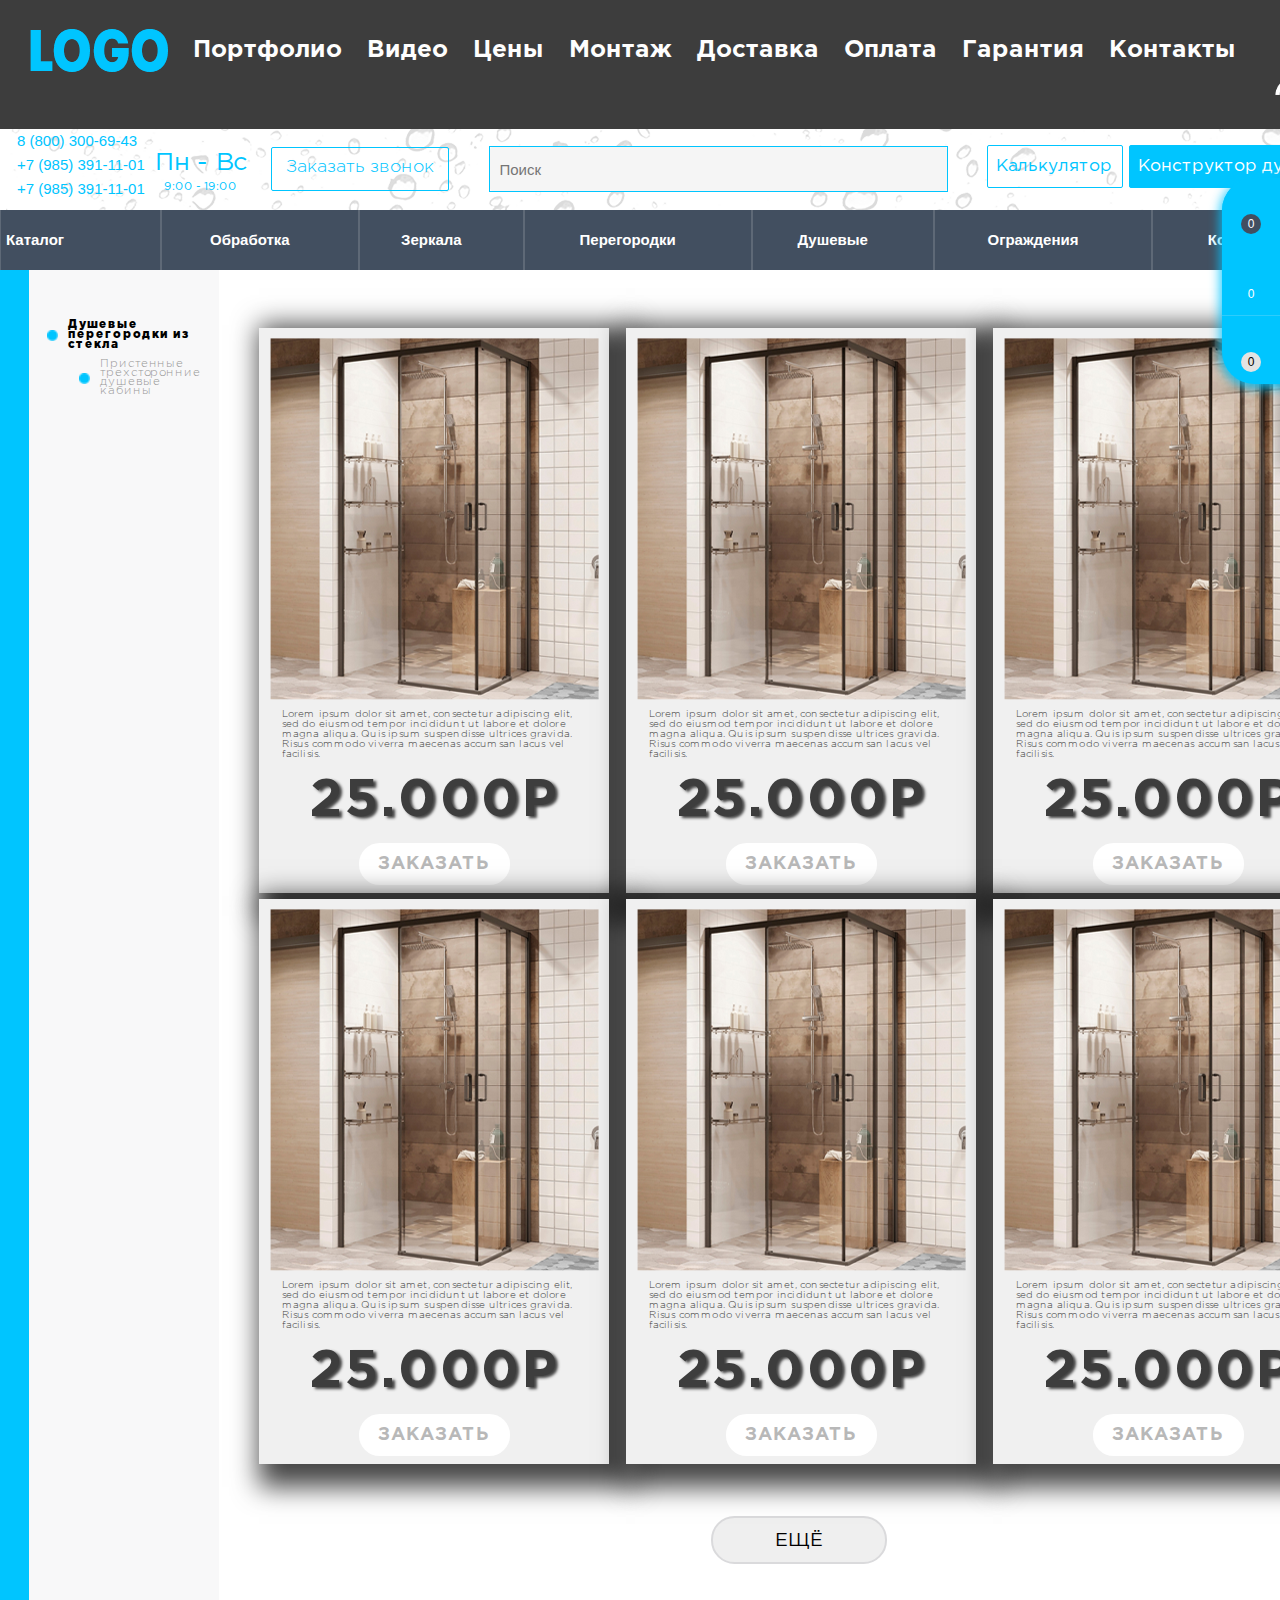
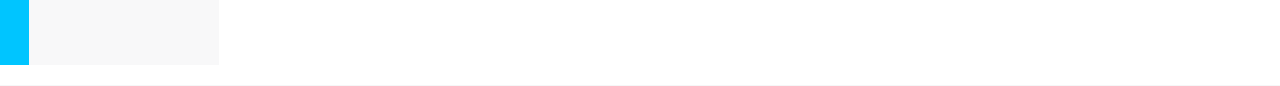
==== commit 101ad2fa: "Update index_cat.html" ====
--- a/root/index_cat.html
+++ b/root/index_cat.html
@@ -55,13 +55,13 @@
    <link rel="next" href="/?PAGEN_2=2">
    <link rel="next" href="/?PAGEN_3=2">
    <meta property="og:title"
-      content="Стекольная мастерская Фантазия-Стекла.ру - купить стекло, зеркала, изделия из стекла">
+      content="">
    <meta property="og:type" content="website">
    <meta property="og:image" content="images/3685acc4f7f82020f391db449136d887.png">
-   <link rel="image_src" href="https://fantasia-stekla.ru:443/upload/CNext/368/3685acc4f7f82020f391db449136d887.png">
-   <meta property="og:url" content="https://fantasia-stekla.ru:443/">
+   <link rel="image_src" href="">
+   <meta property="og:url" content="">
    <meta property="og:description"
-      content="Изготовление на заказ изделий из стекла, продажа готовой стекольной продукции. Установка и монтаж заказанных изделий, доставка, разработка индивидуальных проектов">
+      content="">
    <style>
       img[src*="captcha.php"] {
          cursor: pointer;
@@ -2532,7 +2532,7 @@
    var arNextOptions = ({
       "SITE_DIR": "/",
       "SITE_ID": "s1",
-      "SITE_ADDRESS": "fantasia-stekla.ru",
+      "SITE_ADDRESS": "",
       "FORM": ({
          "ASK_FORM_ID": "ASK",
          "SERVICES_FORM_ID": "SERVICES",
@@ -2731,4 +2731,4 @@
 
 </body>
 
-</html>+</html>
--- a/root/css/stylesheet.css
+++ b/root/css/stylesheet.css
@@ -0,0 +1,133 @@
+/* This stylesheet generated by Transfonter (https://transfonter.org) on June 26, 2017 12:11 PM */
+
+@font-face {
+	font-family: 'Gotham Pro';
+	src: url('/root/fonts/GothamPro-BoldItalic.eot'),
+	src: local('/root/fonts/Gotham Pro Bold Italic'), local('/root/fonts/GothamPro-BoldItalic'),
+		url('/root/fonts/GothamPro-BoldItalic.eot?#iefix') format('embedded-opentype'),
+		url('/root/fonts/GothamPro-BoldItalic.woff') format('woff'),
+		url('/root/fonts/GothamPro-BoldItalic.ttf') format('truetype');
+	font-weight: bold;
+	font-style: italic;
+}
+
+@font-face {
+	font-family: 'Gotham Pro';
+	src: url('/root/fonts/GothamPro-Italic.eot');
+	src: local('/root/fonts/Gotham Pro Italic'), local('/root/fonts/GothamPro-Italic'),
+		url('/root/fonts/GothamPro-Italic.eot?#iefix') format('embedded-opentype'),
+		url('/root/fonts/GothamPro-Italic.woff') format('woff'),
+		url('/root/fonts/GothamPro-Italic.ttf') format('truetype');
+	font-weight: normal;
+	font-style: italic;
+}
+
+@font-face {
+	font-family: 'Gotham Pro';
+	src: url('/root/fonts/GothamPro-Medium.eot');
+	src: local('/root/fonts/Gotham Pro Medium'), local('/root/fonts/GothamPro-Medium'),
+		url('/root/fonts/GothamPro-Medium.eot?#iefix') format('embedded-opentype'),
+		url('/root/fonts/GothamPro-Medium.woff') format('woff'),
+		url('/root/fonts/GothamPro-Medium.ttf') format('truetype');
+	font-weight: 500;
+	font-style: normal;
+}
+
+@font-face {
+	font-family: 'Gotham Pro';
+	src: url('/root/fonts/GothamPro-BlackItalic.eot');
+	src: local('/root/fonts/Gotham Pro Black Italic'), local('/root/fonts/GothamPro-BlackItalic'),
+		url('/root/fonts/GothamPro-BlackItalic.eot?#iefix') format('embedded-opentype'),
+		url('/root/fonts/GothamPro-BlackItalic.woff') format('woff'),
+		url('/root/fonts/GothamPro-BlackItalic.ttf') format('truetype');
+	font-weight: 900;
+	font-style: italic;
+}
+
+@font-face {
+	font-family: 'Gotham Pro';
+	src: url('/root/fonts/GothamPro-Bold.eot');
+	src: local('/root/fonts/Gotham Pro Bold'), local('/root/fonts/GothamPro-Bold'),
+		url('/root/fonts/GothamPro-Bold.eot?#iefix') format('embedded-opentype'),
+		url('/root/fonts/GothamPro-Bold.woff') format('woff'),
+		url('/root/fonts/GothamPro-Bold.ttf') format('truetype');
+	font-weight: bold;
+	font-style: normal;
+}
+
+@font-face {
+	font-family: 'Gotham Pro Narrow';
+	src: url('/root/fonts/GothamProNarrow-Bold.eot');
+	src: local('/root/fonts/Gotham Pro Narrow Bold'), local('/root/fonts/GothamProNarrow-Bold'),
+		url('/root/fonts/GothamProNarrow-Bold.eot?#iefix') format('embedded-opentype'),
+		url('/root/fonts/GothamProNarrow-Bold.woff') format('woff'),
+		url('/root/fonts/GothamProNarrow-Bold.ttf') format('truetype');
+	font-weight: bold;
+	font-style: normal;
+}
+
+@font-face {
+	font-family: 'Gotham Pro Narrow';
+	src: url('/root/fonts/GothamProNarrow-Medium.eot');
+	src: local('/root/fonts/Gotham Pro Narrow Medium'), local('/root/fonts/GothamProNarrow-Medium'),
+		url('/root/fonts/GothamProNarrow-Medium.eot?#iefix') format('embedded-opentype'),
+		url('/root/fonts/GothamProNarrow-Medium.woff') format('woff'),
+		url('/root/fonts/GothamProNarrow-Medium.ttf') format('truetype');
+	font-weight: 500;
+	font-style: normal;
+}
+
+@font-face {
+	font-family: 'Gotham Pro';
+	src: url('/root/fonts/GothamPro-LightItalic.eot');
+	src: local('/root/fonts/Gotham Pro Light Italic'), local('/root/fonts/GothamPro-LightItalic'),
+		url('/root/fonts/GothamPro-LightItalic.eot?#iefix') format('embedded-opentype'),
+		url('/root/fonts/GothamPro-LightItalic.woff') format('woff'),
+		url('/root/fonts/GothamPro-LightItalic.ttf') format('truetype');
+	font-weight: 300;
+	font-style: italic;
+}
+
+@font-face {
+	font-family: 'Gotham Pro';
+	src: url('/root/fonts/GothamPro-Light.eot');
+	src: local('/root/fonts/Gotham Pro Light'), local('/root/fonts/GothamPro-Light'),
+		url('/root/fonts/GothamPro-Light.eot?#iefix') format('embedded-opentype'),
+		url('/root/fonts/GothamPro-Light.woff') format('woff'),
+		url('/root/fonts/GothamPro-Light.ttf') format('truetype');
+	font-weight: 300;
+	font-style: normal;
+}
+
+@font-face {
+	font-family: 'Gotham Pro';
+	src: url('/root/fonts/GothamPro-Black.eot');
+	src: local('/root/fonts/Gotham Pro Black'), local('/root/fonts/GothamPro-Black'),
+		url('/root/fonts/GothamPro-Black.eot?#iefix') format('embedded-opentype'),
+		url('/root/fonts/GothamPro-Black.woff') format('woff'),
+		url('/root/fonts/GothamPro-Black.ttf') format('truetype');
+	font-weight: 900;
+	font-style: normal;
+}
+
+@font-face {
+	font-family: 'Gotham Pro';
+	src: url('/root/fonts/GothamPro.eot');
+	src: local('/root/fonts/Gotham Pro'), local('/root/fonts/GothamPro'),
+		url('/root/fonts/GothamPro.eot?#iefix') format('embedded-opentype'),
+		url('/root/fonts/GothamPro.woff') format('woff'),
+		url('/root/fonts/GothamPro.ttf') format('truetype');
+	font-weight: normal;
+	font-style: normal;
+}
+
+@font-face {
+	font-family: 'Gotham Pro';
+	src: url('/root/fonts/GothamPro-MediumItalic.eot');
+	src: local('/root/fonts/Gotham Pro Medium Italic'), local('/root/fonts/GothamPro-MediumItalic'),
+		url('/root/fonts/GothamPro-MediumItalic.eot?#iefix') format('embedded-opentype'),
+		url('/root/fonts/GothamPro-MediumItalic.woff') format('woff'),
+		url('/root/fonts/GothamPro-MediumItalic.ttf') format('truetype');
+	font-weight: 500;
+	font-style: italic;
+}
--- a/root/css/cat_style.css
+++ b/root/css/cat_style.css
@@ -0,0 +1,309 @@
+/* CATALOG DUSH STEK */
+
+.mine_div {
+   display: flex;
+   flex-direction: row;
+}
+
+/* CATALOG DUSH STEK NAV */
+.bg {
+   background-color: white;
+}
+.nav_side_bar {
+   display: flex;
+   flex-direction: row;
+}
+.blue_side {
+   width: 29px;
+   height: 1395px;
+   background-color: #00c5ff;
+}
+.nav_catalog {
+   width: 190px;
+   height: 1395px;
+   background-color: #f8f8f9;
+}
+ul.nav_cat_list {
+   margin-top: 50px;
+}
+
+.main_cat {
+   font-family: "Gotham Pro";
+   font-size: 11.7px;
+   line-height: 10px;
+   font-weight: 800;
+   letter-spacing: 0.08em;
+   color: #3d3d3d;
+   display: flex;
+   align-items: center;
+}
+.main_cat p {
+   margin-bottom: 0px;
+   padding-left: 10px;
+   width: 155px;
+   
+}
+.main_cat a {
+   color: #000000;
+}
+.main_cat a :hover {
+   color: #00c5ff;
+}
+.sub_cat {
+   margin-top: 10px;
+   padding-left: 0px;
+   margin-left: 50px;
+   font-family: "Gotham Pro";
+   font-size: 11.6px;
+   line-height: 9px;
+   font-weight: 300;
+   letter-spacing: 0.08em;
+   color: #3d3d3d;
+   display: flex;
+   align-items: center;
+}
+.sub_cat p {
+   margin-bottom: 0px;
+   padding-left: 10px;
+   width: 100px;
+}
+.sub_cat a {
+   color: rgb(151, 151, 151);
+}
+.sub_cat a :hover {
+   color: #00c5ff;
+}
+
+/* CATALOG DUSH STEK TILES */
+
+.tiles_div {
+   width: 1090px;
+   display: flex;
+   flex-wrap: wrap;
+   row-gap: 6px;
+   column-gap: 17px;
+   margin-top: 58px;
+   margin-left: 40px;
+}
+.tile_cat {
+   width: 350px;
+   height: 565px;
+   background-color: #f0f0f0;
+   box-shadow: 13px 10px 25px 13px rgba(0, 0, 0, 0.73);
+   display: flex;
+   flex-direction: column;
+   justify-content: space-evenly;
+   align-items: center;
+}
+.tile_cat img {
+   width: 329px;
+   height: 362px;
+   margin-top: 10px;
+}
+.text_tile {
+   font-family: "Gotham Pro";
+   font-size: 10px;
+   line-height: 10px;
+   font-weight: 300;
+   letter-spacing: 0.02em;
+   color: #3d3d3d;
+   padding-top: 10px;
+   width: 305px;
+}
+.price_tile {
+   font-family: "Gotham Pro";
+   font-size: 52.2px;
+   line-height: 43px;
+   font-weight: 700;
+   letter-spacing: 0.06em;
+   text-shadow: 3px 2px 3px rgba(0, 0, 0, 0.73);
+   color: #3d3d3d;
+}
+.btn_tile a button {
+   width: 151px;
+   height: 42px;
+   background-color: #ffffff;
+   border: none;
+   border-radius: 20.6px;
+   font-family: "Gotham Pro";
+   font-size: 18.2px;
+   line-height: 15px;
+   font-weight: 700;
+   letter-spacing: 0.04em;
+   color: #b8b8b8;
+   margin-bottom: 20px;
+}
+.btn_tile a button:hover {
+   color: #ffffff;
+   background-color: rgb(163, 221, 255);
+   box-shadow: 5px 5px 5px  rgba(0, 0, 0, 0.2);
+}
+
+/* TILES BTN */
+
+.tiles_btns {
+   width: 1160px;
+}
+.tiles_btn {
+   font-family: "Gotham Pro";
+   font-size: 19.2px;
+   line-height: 19px;
+   font-weight: 300;
+   letter-spacing: 0.02em;
+   color: #000000;
+   margin-top: 52px;
+}
+.tiles_btn button {
+   width: 176px;
+   height: 48px;
+   border: 2px solid #dadadc;
+   border-radius: 23.5px;
+   display: block;
+   margin-left: auto;
+   margin-right: auto;
+}
+
+
+/* POPUP */
+
+.popup_cat {
+   position: fixed;
+   width: 100%;
+   height: 100%;
+   background-color: rgba(0, 0, 0, 0.8);
+   top: 0;
+   left: 0;
+   z-index: 3000;
+   opacity: 0;
+   visibility: hidden;
+   overflow-y: auto;
+   overflow-x: hidden;
+   transition: all 0.8s ease 0s; 
+}
+.popup_cat:target{
+   opacity: 1;
+   visibility: visible;
+}
+.popup_body {
+   min-height: 100%;
+   display: flex;
+   align-items: center;
+   justify-content: center;
+   padding: 30px 10px;
+}
+
+.popup_content {
+   
+   color: black;
+   min-width: 826px;
+   min-height: 670px;
+   position: relative;
+   transition: all 0.8s ease 0s;
+   opacity: 1;
+   transform: translate(0px, -100%);
+}
+.popup_cat:target .popup_content {
+   transform: translate(0px, 0px);
+   opacity: 1;
+}
+.popup_title {
+   display: flex;
+   align-items: center;
+   justify-content: center;
+   width: 826px;
+   height: 108px;
+   background-color: #26c9ff;
+   font-family: 'Gotham Pro';
+   font-size: 50.4px;
+   line-height: 50px;
+   font-weight: 700;
+   text-transform: uppercase;
+   letter-spacing: 0.1em;
+   color: #ffffff;
+   dis
+}
+.popup_close{
+   position: absolute;
+   right: 10px;
+   top: 10px;
+}
+.popup_area {
+   position: absolute;
+   width: 100%;
+   height: 100%;
+   top: 0;
+   left: 0;
+}
+.popup_undertitle_content{
+   background-image: url(/root/assets/png/bg_popup.png);
+   background-repeat: no-repeat;
+   height: 560px;
+}
+.popup_undertitle_content{
+   display: flex;
+   flex-direction: column;
+   justify-content: space-evenly;
+   align-items: center
+}
+.popup_form_login label, .popup_form_password label{
+   font-family: 'Gotham Pro';
+   font-size: 32.4px;
+   line-height: 32px;
+   font-weight: 500;
+   letter-spacing: 0.1em;
+   color: #484848;
+}
+.popup_form_login{
+   margin-top: 45px;
+}
+input#USER_LOGIN_POPUP, #USER_PASSWORD_POPUP {
+   border: none;
+   border-radius: 0%;
+   width: 676px;
+   height: 87px;
+   background-color: #f4f4f4;
+   box-shadow: 2px 11px 51px 22px rgba(0,0,0,0.5);
+}
+.popup_forgot{
+   font-family: 'Gotham Pro';
+   font-size: 18.6px;
+   line-height: 18px;
+   font-weight: 500;
+   letter-spacing: 0.1em;
+   color: #484848;
+}
+.popup_remember_password label {
+   font-family: 'Gotham Pro';
+   font-size: 18.6px;
+   line-height: 18px;
+   font-weight: 300;
+   letter-spacing: 0.1em;
+   color: #484848;
+}
+.popup_remember_password{
+   width: 670px;
+
+}
+.popup_btn_log button{
+   width: 228px;
+   height: 59px;
+   background-color: #26c9ff;
+   border-radius: 20px;
+}
+.popup_btn_log span {
+   font-family: 'Gotham Pro';
+   font-size: 25.9px;
+   line-height: 25px;
+   font-weight: 600;
+   text-transform: uppercase;
+   letter-spacing: 0.1em;
+   color: #ffffff;
+}
+.popup_reg a {
+   font-family: 'Gotham Pro';
+   font-size: 20.1px;
+   line-height: 20px;
+   font-weight: 500;
+   letter-spacing: 0.1em;
+   color: #484848;
+}--- a/root/css/core.css
+++ b/root/css/core.css
@@ -0,0 +1,99 @@
+.bx-timer-semicolon-off .bx-timer-semicolon {visibility: hidden}
+
+/* Tooltip */
+.bx-panel-tooltip
+{
+    z-index:2210 !important;
+    overflow: hidden !important;
+    position:absolute !important;
+
+    letter-spacing:normal !important;
+    list-style:none !important;
+    text-align: left !important;
+    text-indent:0 !important;
+    text-transform: none !important;
+    visibility:visible !important;
+    white-space: normal !important;
+    word-spacing:normal !important;
+    vertical-align:baseline !important;
+    margin:0 !important;
+    padding:0 !important;
+    float: none !important;
+    text-decoration: none !important;
+
+	-webkit-border-radius: 3px !important;
+	-moz-border-radius: 3px !important;
+	border-radius: 3px !important;
+
+	-webkit-box-shadow: 0 12px 10px rgba(0,0,0,.25) !important;
+	-moz-box-shadow: 0 12px 10px rgba(0,0,0,.25) !important;
+	box-shadow: 0 12px 10px rgba(0,0,0,.25) !important;
+
+	border: 1px solid;
+	border-color: #a2a6ad #989ca1 #8e9398;
+
+	background: #d0dbdd;
+	/*background: url([data-uri])*/
+	background: -webkit-linear-gradient(top, rgba(227,233,234,.95), rgba(198,210,213,.95));
+	background: -moz-linear-gradient(top, rgba(227,233,234,.95), rgba(198,210,213,.95));
+	background: -o-linear-gradient(top, rgba(227,233,234,.95), rgba(198,210,213,.95));
+	background: -ms-linear-gradient(top, rgba(227,233,234,.95), rgba(198,210,213,.95));
+	background: linear-gradient(to bottom, rgba(227,233,234,.95), rgba(198,210,213,.95));
+	filter: progid:DXImageTransform.Microsoft.gradient( startColorstr='#f2e3e9ea', endColorstr='#f2c6d2d5',GradientType=0);
+}
+
+.bx-panel-tooltip div { display: block !important; }
+
+.bx-panel-tooltip .bx-panel-tooltip-top-border, .bx-panel-tooltip .bx-panel-tooltip-bottom-border
+{
+	display: none !important;
+}
+
+.bx-panel-tooltip-content
+{
+    overflow: hidden !important;
+    position: relative !important;
+    z-index:10 !important;
+    display:inline-block !important;
+}
+
+.bx-panel-tooltip-title
+{
+    font: normal normal bold 14px/normal "Helvetica Neue", Helvetica, Arial, sans-serif !important;
+    color: #16191a !important;
+    position:relative !important;
+    padding: 7px 10px 0 10px !important;
+    margin: 0 !important;
+	text-shadow: 0 1px rgba(255, 255, 255, 0.66);
+}
+
+.bx-panel-tooltip-text
+{
+    font: normal normal normal 12px/normal "Helvetica Neue", Helvetica, Arial, sans-serif !important;
+    color: #272b31 !important;
+    padding: 9px 10px 10px 10px !important;
+    margin: 0 !important;
+    position:relative !important;
+	text-shadow: 0 1px rgba(255, 255, 255, 0.25);
+}
+
+.bx-panel-tooltip-close
+{
+	position:absolute !important;
+    height:20px !important;
+    background: scroll transparent url(../images/top-panel-sprite-2.png) no-repeat -9px -1881px !important;
+    width:25px !important;
+    top: 0 !important;
+    right: 0 !important;
+	z-index:5 !important;
+	display:block !important;
+}
+
+.bx-panel-tooltip-close:hover { background: scroll transparent url(../images/top-panel-sprite-2.png) no-repeat -32px -1881px !important; }
+
+.bx-panel-tooltip-text a { font: normal normal normal 12px/normal "Helvetica Neue", Helvetica, Arial, sans-serif !important;}
+.bx-panel-tooltip-text a, .bx-panel-tooltip-text a:hover { color: #272b31 !important; text-decoration: underline !important;}
+
+.bx-clear { clear: both }
+
+
--- a/root/css/styles_1.css
+++ b/root/css/styles_1.css
@@ -0,0 +1,1144 @@
+.table-no-border { border-width:0; border-collapse: collapse; }
+.table-no-border td { padding: 0px; }
+.noborder { border-width: 0; }
+
+.tabs > li:before, .tabs_content > li:before, .flex-viewport li:before, .flex-direction-nav  li:before, .slider_navigation li:before,
+#footer .bottom_submenu li:before, .extended_pagination  li:before, .main-nav li:before, .bottom_main_menu li:before, .item_slider ul.slides li:before,
+.module-gallery-list li:before, ul.left_menu li:before, ul.brands_list li:before, ul.stores_list li:before, .section_item_inner ul li:before, ul.tabs-content li:before,
+.internal_sections_list  li:before, li.catalog_item:before, .compare_list ul li:before, .catalog_detail .set_wrapp li:before, .catalog_detail .bx_item_set_hor_container_big li:before,
+.bx_modal_body  .bx_kit_one_section li:before, .bx_modal_body  .bx_kit_two_section li:before, .bx_kit_one_section li:before, .bx_kit_two_section li:before, .menu li:before, ul.flex-control-nav li:before,
+.flex-control-nav ol li:before { content: none !important; padding-right: 0; }
+div[class^="bx-"] li:before, ul[class^="bx-"] li:before { padding-right: inherit; }
+div[class^="bx-"] input[type='button'], div[class^="bx-"] input[type='submit'], div[class^="bx-"] button { text-transform: inherit; font-family: inherit; border: inherit; }
+
+.catalog_detail .tabs_content h4 { margin: 10px 0 15px; }
+#bx-composite-banner{text-align:center;margin:10px 0 0;}
+.m16{margin:0;padding:0 0 18px 0;color:green;}
+#content { position: relative; zoom: 1; z-index:3;}
+#content.main { margin-bottom: 0; }
+.pseudo, .catalog_detail .extended_info.open_stores .availability-row .value{ text-decoration: none; border-bottom: 1px dotted; cursor: pointer; }
+.specials_slider_wrapp ul.tabs li { text-transform: uppercase; }
+.specials_slider_wrapp ul.tabs li span  {  border-bottom: 1px dotted; }
+
+.tab_slider_wrapp ul.tabs li{padding-right:0px;}
+.catalog_section_list .section_item li.name{padding-left:0px;}
+
+.clearboth { clear: both; }
+.clearleft { clear: left; }
+.clearright { clear: right; }
+.wrapper.has_menu  .top-h-row  .search{ display: none; }
+
+.top-h-row  .search input[id^=title-search-input]{ height: 26px; font-size: 12px; padding: 0 8px; border-radius: 2px; -moz-border-radius: 2px; -webkit-border-radius: 2px; box-sizing: border-box; -moz-box-sizing: border-box; -o-box-sizing: border-box; -webkit-box-sizing: border-box; border-width: 1px; border-style: solid; width: 100%; line-height: 25px; }
+.top-h-row  .search #search-submit-button{ cursor: pointer; height: 24px; width: 29px; font-size: 0; border: 0; border-radius: 0 2px 2px 0; -moz-border-radius: 0 2px 2px 0; -webkit-border-radius: 0 2px 2px 0; position: absolute; 	top: 0; right: 0; margin-top: 1px; display: block; }
+.middle-h-row  .search input[id^=title-search-input], #header ul.menu.full > li.search_row input[id^=title-search-input] { height: 33px; font-size: 12px; padding: 0 10px; border-radius: 3px; -moz-border-radius: 3px; -webkit-border-radius: 3px; box-sizing: border-box; -moz-box-sizing: border-box; -o-box-sizing: border-box; -webkit-box-sizing: border-box; width: 100%; line-height: 32px; }
+.middle-h-row .search #search-submit-button, #header ul.menu.full > li.search_row #search-submit-button { cursor: pointer; height: 31px; width: 35px; font-size: 0; border: 0; border-radius: 0 2px 2px 0; -moz-border-radius: 0 2px 2px 0; -webkit-border-radius: 0 2px 2px 0; position: absolute; top: 1px; right: 1px; display: block; }
+#header ul.menu.full > li.search_row #search-submit-button { top: 3px; right: 3px; height: 33px; width: 35px; }
+#header ul.menu.full > li.search_row { padding: 3px; box-sizing: border-box; -moz-box-sizing: border-box; -webkit-box-sizing: border-box; border-radius: 0 0 3px 3px; -moz-border-radius: 0 0 3px 3px; -webkit-border-radius: 0 0 3px 3px; position: relative; display: none; }
+.wrapper.has_menu .main-nav { display: none; }
+.main-nav .menu > li > a{ border-bottom: 1px solid transparent; }
+.top-h-row  .search #search-submit-button i, .middle-h-row  .search #search-submit-button i, #header ul.menu.full > li.search_row #search-submit-button i{ display: inline-block; background: url(../images/magnifier.png); background-repeat: no-repeat; }
+.top-h-row  .search #search-submit-button i, #header ul.menu.full > li.search_row #search-submit-button i{ height: 26px; width: 29px; background-position: top center; }
+
+#footer .phone .icon i { background-position: 0px -24px; }
+.price .title-search-price .price:not(.discount) {margin-right: 2px;}
+
+.bx_item_element .title-search-price{line-height:20px;margin-top: -20px;margin-left: -7px;margin-bottom: 16px;}
+.bx_item_element .cost.prices .title-search-price .price_name{margin-left:7px;}
+.bx_item_element .title-search-price .price{display:inline-block;}
+
+.basket_fly td.total_wrapp a.more_row .icon, .basket_fly td.total_wrapp a.more_row .icon i { display: inline-block; height: 15px; width: 15px; }
+table.title-search-result td.title-search-separator, table.title-search-result th.title-search-separator { padding:0; height: 10px; font-size:0; }
+#header .middle-h-row, #header .catalog_menu{ margin: 0 auto; position: relative; zoom: 1;z-index:3; }
+#header .middle-h-row{ z-index: 202; }
+#header .middle-h-row .logo_wrapp .logo{min-height:51px;line-height:51px;overflow: hidden;display: table-cell;max-width: 220px;}
+
+#header .basket_fly{-webkit-transform: translateZ(0);}
+#header .basket_fly td { box-sizing: content-box; -moz-box-sizing: content-box; -o-box-sizing: content-box; -webkit-box-sizing: content-box;text-align: left; }
+ul.menu, ul.mini-menu { text-align: justify; list-style-type: none; font-size: 0px; line-height: 0; zoom: 1; }
+.bx-ie ul.menu, .bx-ie ul.mini-menu { font-size: 1px; }
+ul.menu li, ul.mini-menu li { display: inline-block; vertical-align: top; padding: 0; line-height: 20px;  }
+.main-nav  ul.menu > li > a, ul.mini-menu li a{ font-size: 14px; text-transform: uppercase; padding: 0 10px; text-decoration: none; white-space:nowrap; color:#000000; }
+ul.menu li.stretch{ display: inline-block;    width: 100%; *display: inline; zoom: 1 }
+ul.menu li:hover .child{ display: block; }
+ul.menu li:hover b.space, .breadcrumbs .drop:hover b.space{ display: inline-block; }
+ul.mini-menu, ul.menu li .child, ul.mini-menu li .child{ display: none; }
+.module-drop-cart { position: absolute; right: 0px !important; top: 87px; width: 431px; max-width: 100%; z-index: 999; display: none; }
+.wrapper .basket_normal { display: none; }
+.wrapper.basket_normal .basket_normal { display: block; }
+.header-cart-block .cart  { width: 230px;  text-align: left; position: relative; zoom: 1; }
+.header-cart-block .delay_small, .header-cart-block .cart_small { display: none; }
+.header-cart-block .cart a  { text-decoration: none; }
+.header-cart-block .cart a span { font-size: 14px; }
+.header-cart-block .cart.empty_cart a span.pseudo { border-bottom: 1px solid; }
+.header-cart-block .cart span.icon { float: left; }
+.header-cart-block .cart .summ, .header-cart-block .cart .delay_link { white-space: nowrap; }
+.header-cart-block .cart > span.icon, .header-cart-block .cart > span.icon i { display: inline-block; height: 42px; width: 42px; border-radius: 3px; -moz-border-radius: 3px; -webkit-border-radius: 3px; }
+.header-cart-block .cart > span.icon.small, .header-cart-block .cart > span.icon.small i { width: 26px; height: 26px; }
+.header-cart-block .cart > span.icon.small { display: none; position: relative; zoom: 1; z-index: 1; }
+.header-cart-block .cart .cart-call.small, body .header-cart-block .cart .cart-call.small span { font-size: 11px; line-height: 15px; text-transform: uppercase; border: none; }
+body .header-cart-block .cart .cart-call.small span { text-decoration: underline; }
+.header-cart-block .cart .small { display: none; }
+.header-cart-block .cart > span.icon.small i { background-position: -7px -173px; }
+.header-cart-block .cart span.icon i, .header-cart-block .cart span.icon i { background-image: url(../images/basket_icons.png); background-repeat: no-repeat; }
+.header-cart-block .cart.empty_cart span.icon i { background-position: 0px 0px; }
+.header-cart-block .cart.empty_cart span.icon.small i { background-position: 0px 0px; background-position: -7px -134px; filter: progid:DXImageTransform.Microsoft.Alpha(opacity=60); -moz-opacity: 0.6;-khtml-opacity: 0.6; opacity: 0.6; }
+.header-cart-block .cart .cart_wrapp { padding-left: 55px; padding-top: 4px; position: absolute; top: -3px; }
+#header .middle-h-row .center_block.no_basket { padding-right: 0; }
+#header .middle-h-row .basket_wrapp .header-cart-block { margin-top: 7px; float: right; }
+.wrapper.basket_normal.has_menu #header .middle-h-row .basket_wrapp .header-cart-block{min-width:145px;}
+#content_new, #preload_wrapp { position: absolute; z-index: -1000; top: -9999; left: -999; }
+
+.main-nav ul.menu .child a { font-size: 12px; }
+.top-h-row ul.menu .space { position: static; }
+#header .catalog_menu  li .space { top: 18px; }
+#header .catalog_menu li.more .space { margin: 0 0 0 -50px; left: inherit; position: absolute; top: 50px; }
+#header .catalog_menu .child { text-align: center; padding-top: 24px; }
+
+.breadcrumbs .drop b.space { left: 10px; bottom: -6px; }
+ul.menu li.catalog b.space { left: 34%; }
+ul.menu > li > a { position: relative; }
+.flexslider  { margin: 0;  padding: 0; }
+.flexslider .slides > li  {-webkit-backface-visibility: hidden; overflow: hidden;}
+.flexslider .slides > li:not(.visible){display: none;}
+.flexslider .slides > li.visible{opacity:0;}
+.front_slider > li { display: none; overflow:hidden; }
+.flexslider .slides > li .text, .flexslider .slides > li .img { width: 50%; }
+.flexslider .slides > li.image .img { width: 100%; }
+.flexslider .slides > li .img img { margin: 0 auto; max-height: 100%; }
+.flexslider .slides img { display: inline-block; border-radius: 0px; }
+
+.slides:after  { content: "\0020";  display: block;  clear: both;  visibility: hidden;  line-height: 0;  height: 0; }
+html[xmlns] .slides  { display: block; list-style: none; }
+* html .slides  { height: 1%; }
+.no-js .slides > li:first-child  { display: block; }
+.flexslider  .slides { margin: 0; padding: 0; }
+.flexslider  {  margin: 0 0 9px;  position: relative;  zoom: 1;  text-align: center;display:block; }
+.flex-viewport  {  max-height: 2000px;  -webkit-transition: all 1s ease;  -moz-transition: all 1s ease; -o-transition: all 1s ease;  transition: all 1s ease;  }
+.module-cart, .module-cart tr { -webkit-transition: all 1s ease;  -moz-transition: all 1s ease; -o-transition: all 1s ease;  transition: all 1s ease;  }
+.loading .flex-viewport {  max-height: 300px;  }
+.flexslider .slides  {  zoom: 1;  }
+.carousel li  {  margin-right: 5px;  }
+.include_module_error { text-align: center; margin: 0 auto; }
+.include_module_error p { margin-top: 0; line-height: 18px; font-size: 14px; color: #555; }
+.flexslider .flex-control-nav, .front_slider_wrapp .flex-control-nav { zoom: 1; top: -41px; position: relative; display: inline-block; z-index: 10;margin: 0px; }
+.flexslider .flex-control-nav li, .front_slider_wrapp .flex-control-nav  li,  .flex-control-nav  li { padding: 6px 6px 6px 2px; font-size: 0; margin: 0; text-indent: 0; display: inline-block; zoom: 1; position: relative; }
+.flexslider .flex-control-nav li:last-child, .front_slider_wrapp .flex-control-nav  li:last-child,  .flex-control-nav  li:last-child{ padding-right:0px;}
+.front_slider_wrapp .flex-control-nav li { padding-top: 0; }
+.flexslider.color-controls .slides img{margin:auto;display: inline-block;vertical-align: middle;}
+
+.flex-control-paging li a:hover, .flex-control-paging li a.flex-active { background-position: -2px -20px; }
+.flex-direction-nav { margin: 0; padding: 0;   -webkit-user-select: none;  -moz-user-select: none;  -ms-user-select: none;  -o-user-select: none;  user-select: none; }
+.flex-direction-nav *{ outline: none; }
+.flexslider li *{ text-decoration: none; }
+.flexslider .banner_title span{  font-size: 32px; line-height: 44px; }
+.flexslider .banner_text{ font-size: 15px; line-height: 24px; margin-top: 11px; }
+.flexslider .left{ text-align: left;}
+.flexslider .right{ text-align: left; }
+.flexslider .center{ text-align: left; }
+.flexslider .center .banner_title{ margin: 45px auto 0; }
+.flexslider .center .banner_title{ margin: 20px auto 0; }
+.flexslider .banner_title, .flexslider .banner_text, .flexslider .banner_buttons {margin-left: 15px; margin-right: 15px; overflow: hidden; text-align: left; }
+.flexslider .left .banner_title, .flexslider .left  .banner_text, .flexslider .left  .banner_buttons { margin-left: 90px; }
+.flexslider .right .banner_title, .flexslider .right  .banner_text, .flexslider .right  .banner_buttons { margin-right: 90px; }
+.flexslider .banner_buttons a { margin-right: 10px; margin-bottom: 4px; padding: 11px 20px 12px;}
+.flexslider .banner_buttons { margin-top: 25px; }
+.flexslider  li.box .underline { text-decoration: none; }
+
+.info_column h3  { font-size: 18px;}
+.index_bottom .info_column .about_column, .index_bottom .info_column .news_column { width: 50%; padding-left: 40px; box-sizing: border-box; -moz-box-sizing: border-box; -o-box-sizing: border-box; -webkit-box-sizing: border-box; 	float: left; }
+.index_bottom .info_column .news_column .shadow{	display: none;}
+a i.arrow{ margin: 0px 10px 0px 0px; position: relative; zoom: 1; bottom: -3px;}
+a i.arrow, a i.arrow b{display: inline-block; height: 15px; width: 15px; border-radius: 15px; -moz-border-radius: 15px; -webkit-border-radius: 15px; background: #ddd; }
+a i.arrow b{	background: url(../images/arrows.png) 0 0 no-repeat;}
+a:hover i.arrow b{	background-position: -36px 0px;}
+a:hover i.arrow.down b{	background-position: -36px -35px;}
+.index_bottom .info_column .news_slider{	margin-top: 18px;}
+.index_bottom .about_column a[name='about_show_more']{	margin-top: 10px;	display: inline-block;}
+.index_bottom .info_column .news_column .news_block > ul{	list-style: none;	margin-top: 18px;}
+
+.news_slider_wrapp .flex-control-nav.flex-control-paging { display: none; margin-top: 5px; }
+.jobs_wrapp .item .icon, .jobs_wrapp .item .icon i, .differences_table .left_arrow, .differences_table .right_arrow { display: inline-block; height: 30px; width: 30px; vertical-align:top; *display:inline; zoom:1; }
+.jobs_wrapp .item td.icon{display:table-cell;}
+
+.flex-direction-nav li { font-size: 0; }
+.flex-direction-nav li:first-child { margin-right: 6px; }
+.differences_table .left_arrow, .differences_table .right_arrow { font-size: 0px; background-image: url(../images/arrows_big.png); background-repeat: no-repeat; }
+
+.news_slider_wrapp .flex-viewport { width: 100%; z-index: 10; }
+img.shadow { width: 100%; max-width: 100%; margin: 10px 0; }
+.search-page img.shadow { margin-bottom: 20px; }
+
+#footer .footer_inner .line { padding: 10px 0 10px; }
+#footer .footer_inner .line .wrapper_inner { position: relative; }
+.footer_inner .line .wrapper_inner  div { display: inline-block; width: 79%; }
+.footer_inner .line .wrapper_inner  div div { width: auto; }
+#footer  ul.bottom_main_menu, #footer  ul.bottom_submenu { width: 79%; display: inline-block; vertical-align:top; }
+#footer  ul.bottom_main_menu { margin-top: 4px; }
+#footer .bottom_submenu li.selected a { font-weight: bold; }
+.bottom_main_menu li, .bottom_submenu > li { display: inline-block; width: 24%; list-style: none; }
+.bottom_main_menu li a { text-shadow: 0 1px 0 rgba(255,255,255,.4); -moz-text-shadow: 0 1px 0 rgba(255,255,255,.4); -o-text-shadow: 0 1px 0 rgba(255,255,255,.4); -webkit-text-shadow: 0 1px 0 rgba(255,255,255,.4); }
+.bottom_submenu  li { list-style: none; }
+#footer  .bottom_left_icons{ display:inline-block; width:20%; }
+#footer .phone { display: inline-block; white-space: nowrap; vertical-align: top; }
+#footer .phone .phone_wrapper { display: inline-block; vertical-align:top; }
+#footer .phone .icon {     position: inherit; vertical-align: top; }
+#footer .phone .phone_text {    display: inline-block; vertical-align: top; margin-top: 5px; }
+.bottom_main_menu li a { text-transform: uppercase; text-decoration: none; }
+
+#footer .bottom_submenu  li { line-height: 19px; }
+#footer .bottom_submenu  li a { text-decoration: none; }
+ul.tabs li.cur span { border-bottom: 0; }
+ul.tabs, ul.tabs li { display: inline-block; }
+.specials_slider_wrapp ul.tabs li:first-child { margin-left: 0; }
+ul.tabs, ul.tabs_content, ul.slider_navigation { list-style: none; }
+.specials_slider_wrapp ul.tabs { padding-right: 80px; }
+.specials_slider_wrapp ul.slider_navigation { position: absolute; top: 0; right: 3px; }
+ul.tabs_content > li { min-width: 100%; }
+ul.tabs_content > li, .specials_slider_navigation, .tabs_slider_navigation { display: none;padding:0px;}
+ul.tabs_content li.tab { width: 100%; box-sizing: border-box; -moz-box-sizing: border-box; -o-box-sizing: border-box; -webkit-box-sizing: border-box; /*overflow: hidden; */}
+
+ul.tabs_content > li.cur, ul.tabs_content > li.current, .specials_slider_navigation.cur, .tabs_slider_navigation.cur { display:inline-block; /*opacity: 1; visibility: visible;*/ }
+ul.tabs li { font-size: 13px; margin: 5px 10px 0 0 ; padding: 0 25px 0px 0px; height: 28px; line-height: 28px; text-align: center; cursor: pointer; border-radius: 3px; -moz-border-radius: 3px; -webkit-border-radius: 3px; }
+ul.tabs li.cur, ul.tabs-head li.current { cursor: default; }
+
+ul.tabs li span { font-size: 13px; box-sizing: border-box; -moz-box-sizing: border-box; -o-box-sizing: border-box; -webkit-box-sizing: border-box; padding-top: 9px; line-height: 13px; display: inline-block; }
+ul.tabs li span span { border: 0; padding: 0; }
+
+.specials_slider > li:last-child { margin-right: 0; }
+.specials_slider > li { width: 179.9px !important; overflow: hidden; margin-right: 15px; -webkit-transition: border-color ease-out 0.2s; -moz-transition: border-color ease-out 0.2s; -o-transition: border-color ease-out 0.2s; transition: border-color ease-out 0.2s; padding: 1px; display: block; float: left; vertical-align: top; padding-bottom: 5px; }
+.right_block .specials_slider.product_slider > li { margin-right: 15px; width: 174px !important; }
+.specials_slider.product_slider > li { margin-right: 14px; }
+ul.specials_slider { width: 100000% !important; white-space: nowrap; }
+ul.specials_slider li, ul.specials_slider li * { white-space: normal; }
+.specials_slider li:hover { padding: 0; padding-bottom: 4px; }
+.catalog_item .item-title a, .view-item .item-title a span { text-decoration: none; line-height: 17px; }
+ul.tabs li span, .front_slider_wrapp .extended_pagination span, a, a span { -webkit-transition: color ease-out 0.07s; -moz-transition: color ease-out 0.07s; -o-transition: color ease-out 0.07s; transition: color ease-out 0.07s; }
+.catalog_item .item-title a, .view-item .item-title a span, .articles-list .item .item-title a, .jobs_wrapp .item  .name a, .front_slider .item-title a span, .item-title a span, .item-title a { -webkit-transition: color ease-out 0.02s; -moz-transition: color ease-out 0.02s; -o-transition: color ease-out 0.02s; transition: color ease-out 0.02s; }
+.button22, .button22 span, .popup .soc-avt .row a, #header .catalog_menu ul.menu > li > a, #header ul.menu.adaptive > li  > a, #header ul.menu.full.opened > li  > a { -webkit-transition: none; -moz-transition: none; -o-transition: none; transition: none; }
+.view-item .item-title a  { text-decoration: none; }
+.catalog_item .item-title a, .catalog_item .item-title a span, .view-item .item-title a span { font-size: 14px;font-weight:bold; }
+.catalog_item .price, .view-list .price{ font-size: 18px; /*margin-top: 8px;*/ display:inline-block; white-space:nowrap; }
+.catalog_item .price.discount, .view-list .price.discount{ margin-top: 0; float: none; }
+.differences_table .catalog_item .price.discount{ margin-top: 5px; }
+.differences_table .catalog_item .price{ float: none; }
+.differences_table td{ width: 25%; vertical-align: top; }
+.differences_table .left_arrow, .differences_table .right_arrow{ position: absolute; top: 130px; width: 30px; height: 30px; cursor: pointer; z-index: 1; }
+.differences_table .left_arrow{	left: 20%;	background-position: 0px -157px;}
+.differences_table .left_arrow:hover{	background-position: 0px -189px;}
+.differences_table .right_arrow{	right: 20px;	background-position: -29px -157px;}
+.differences_table .right_arrow:hover{	background-position: -29px -189px;}
+.catalog_item .price.discount strike, .view-list .price.discount strike{	font-size: 14px;	line-height: 14px;}
+.catalog_item .image, .catalog_item .image a{ display: block; vertical-align: middle; height: 165px; line-height: 165px; vertical-align: middle; text-align: center; position: relative; 	zoom: 1; }
+.catalog_item .image a{ padding: 3px; }
+.differences_table{ margin-top: 20px; }
+.differences_table .prop_name{ font-weight: bold; padding-right: 30px; }
+.differences_table .catalog_item{ max-width: 190px; margin-bottom: 30px; }
+.catalog_item .image img{ position: absolute; margin: auto; top: 0; bottom: 0; left: 0; right: 0; border: 0; border-radius: 5px; -moz-border-radius: 5px; -webkit-border-radius: 5px; }
+.specials_slider_wrapp ul.tabs_content, .tab_slider_wrapp ul.tabs_content { margin-top: 10px; position: relative; zoom: 1; }
+.catalog_detail .specials_slider_wrapp ul.tabs_content { margin-top: 5px; min-height: 300px; }
+.specials_slider_wrapp ul.tabs_content > li, .tab_slider_wrapp ul.tabs_content > li { position: absolute; z-index: 10;padding:0px; }
+
+.tab_slider_wrapp.block_v ul.tabs_content > li{position:static;}
+.catalog_detail + .clearfix + .tab_slider_wrapp.block_v{padding:0px;border:none;margin:0px;}
+.specials.tab_slider_wrapp.block_v ul.tabs_content{margin:0px;}
+.specials.tab_slider_wrapp.block_v .wraps{position:relative;}
+.specials.tab_slider_wrapp.block_v .wraps:last-of-type{margin-bottom:40px;}
+body .container .bottom_slider.tab_slider_wrapp.block_v .slider_navigation.top{top:33px;}
+
+.specials_slider > li { background: #fff; }
+.specials_slider_wrapp ul.tabs_content > li.cur, .tab_slider_wrapp ul.tabs_content > li.cur { z-index: 1; }/*200*/
+.specials_slider_wrapp ul.tabs_content > li .flex-viewport { padding-bottom: 5px; }
+
+.item_info .cost .price_name + .price, .catalog_block  .cost .price_name + .price, .view-list .catalog_item .item_info .cost .price_name + .price{margin-top:0;margin-bottom:0px;float:none;}
+.specials_slider .catalog_item .item_info .cost .price.discount, .catalog_block  .cost .price.discount, .view-list .catalog_item .item_info .cost .price.discount{/*margin-top: 8px;*/display: inline-block;vertical-align: top;}
+.specials_slider .catalog_item .item_info .cost .price_name + .price + .price.discount, .catalog_block  .cost .price_name + .price  + .price.discount, .view-list .catalog_item .item_info .cost .price_name + .price + .price.discount{margin-top:0;}
+.catalog_detail .item_main_info .price_block {overflow: hidden;}
+.specials_slider .catalog_item .item_info .buttons_block{ display: none; }
+.specials_slider .catalog_item .item_info .buttons_block, .catalog_block .catalog_item .item_info .buttons_block{ clear: both; margin-top: 7px; white-space: nowrap; }
+.specials_slider.product_slider .catalog_item .item_info .buttons_block{ display: block; }
+.specials_slider .catalog_item .item_info .basket_button, .catalog_block .catalog_item .item_info .basket_button{ float: left; margin-bottom: 4px; }
+
+.soc-avt .row a span.name { box-sizing: border-box; -moz-box-sizing: border-box; -o-box-sizing: border-box; -webkit-box-sizing: border-box; text-decoration: none; cursor: pointer; text-transform: uppercase; }
+.button30 span, .basket_button.button30 span, .compare_button span, .soc-avt .row a span.name{ display: inline-block; font-size: 11px; line-height: 32px; }
+
+.compare_button span{ background: url(../images/like_icons.png) no-repeat; }
+.sort_to_compare .compare_button:first-child{ margin-right: 5px; }
+.compare_wrapp{ font-size: 11px; }
+.prompt .star_big{ position: relative; bottom: -14px; }
+.compare_wrapp.centered{ text-align: center; }
+.compare_wrapp a.compare_link{ border-bottom: 1px dotted; }
+.compare_button:hover span{ background-position: -32px -64px; }
+.basket_button, .compare_button{ display: inline-block; height: 25px; line-height: 25px; text-transform: uppercase; clear: both; padding: 0 6px 0 0; box-sizing: border-box; -moz-box-sizing: border-box; -o-box-sizing: border-box; -webkit-box-sizing: border-box; text-decoration: none; cursor: pointer; }
+.basket_button, .compare_button, .button30{ border-radius: 2px; -moz-border-radius: 2px; -webkit-border-radius: 2px; }
+a.wish_item, a.compare_item, a.wish_item i, a.compare_item i { display: inline-block; height: 26px; width: 26px; cursor: pointer; border-radius: 26px; -moz-border-radius: 26px; -webkit-border-radius: 26px; }
+a.wish_item i, a.compare_item i { background: url(../images/like_icons.png) no-repeat; }
+.front_slider .item-title a, .front_slider .item-title a span { font-size: 22px; line-height: 32px; text-decoration: none; }
+.front_slider .price_name { margin-top: 20px; }
+.front_slider .price { font-size: 32px; line-height: 34px; margin-top: 20px; }
+.front_slider .price + .price_name { margin-top: 0; }
+.front_slider .price_name + .price { margin-top: 0; }
+.front_slider_wrapp { text-align: center; position: relative; zoom: 1; height: auto; margin-top: 20px; }
+.front_slider_wrapp .flex-viewport { width: 75%; float: left; text-align: left; }
+.front_slider_wrapp .extended_pagination  { float: right; width: 25%; list-style: none; text-align: left;  box-sizing: border-box; -moz-box-sizing: border-box; -webkit-box-sizing: border-box; -o-box-sizing: border-box; padding-left: 30px;  right: 0; bottom: 0; top: 0; overflow-y: auto; max-height: 280px; }
+.front_slider_wrapp .extended_pagination li.hider { margin: 0; padding: 0; width: 10px; position: absolute; top: 0; bottom: 0; z-index: 10; cursor: default; left: -10px; background: url(../images/hider_right.png) 0px 0px repeat-y; }
+.front_slider_wrapp .flex-control-nav { width: 100%; top: 0; }
+.front_slider_wrapp  a.read_more, .btn_big { display: inline-block; height: 37px; line-height: 37px; box-sizing: border-box; -moz-box-sizing: border-box; -o-box-sizing: border-box; -webkit-box-sizing: border-box; 	-webkit-transition: none; -moz-transition: none; -o-transition: none; transition: none; padding: 0 15px; font-size: 16px; margin-top: 15px; border-radius: 5px; -webkit-border-radius: 5px; -moz-border-radius: 5px; cursor: pointer;
+	text-decoration: none; }
+.btn_big { margin: 0; }
+.front_slider .price.discount { font-size: 12px; line-height: 18px; margin-top: 0; }
+.front_slider .info, .front_slider .image { box-sizing: border-box; -moz-box-sizing: border-box; -o-box-sizing: border-box; -webkit-box-sizing: border-box; }
+.front_slider .info { width: 50%; padding-left: 12px; }
+.front_slider .image { width: 50%; text-align: center; padding-left: 10px; }
+.front_slider .image { }
+.front_slider .info { max-width: 100%; max-height: 100%; }
+.front_slider .image img { max-width: 240px; max-height: 100%; }
+.front_slider_wrapp .extended_pagination > li:eq(1) { margin-top: 0; }
+.front_slider_wrapp .extended_pagination > li{ margin-top: 10px; display: block; padding: 10px; border-radius: 0 2px 2px 0; -moz-border-radius: 0 2px 2px 0; -webkit-border-radius: 0 2px 2px 0; position: relative; zoom: 1; }
+.front_slider_wrapp .extended_pagination > li.active span, .front_slider_wrapp .extended_pagination > li.active:hover span{ border-bottom: 0; }
+.front_slider_wrapp .extended_pagination  span{ line-height: 18px; }
+.front_slider_wrapp .extended_pagination > li.active{ cursor: default; }
+.front_slider_wrapp .extended_pagination > li{ cursor: pointer; display: block; }
+.front_slider_wrapp .extended_pagination > li i.triangle{ left: -15px; bottom: 0; position: absolute; top: 0px; display: inline-block; font-size: 0; width: 0px; height: 0; border-top-color: transparent; border-bottom-color: transparent; border-top-color: transparent; border-top-style: solid; border-bottom-style: solid; border-right-width: 15px; border-right-style: solid; border-right-color: transparent; }
+.front_slider .preview_text{ line-height: 16px; margin-top: 10px; }
+
+.breadcrumbs .drop a span {border-bottom: 1px dotted #b4b4b4;-webkit-transition: none; -moz-transition: none; -o-transition: none; transition: none;}
+.breadcrumbs .drop:hover  a span{ border-bottom: none;}
+.breadcrumbs .drop{ position: relative; display: inline-block; zoom: 1; }
+.breadcrumbs .dropdown_wrapp{box-sizing: border-box; display: none; padding-top: 8px !important; top: 18px;}
+body .breadcrumbs .dropdown{ background:#fff;padding: 12px; border-radius: 2px; -moz-border-radius: 2px;-webkit-border-radius: 2px;text-align: left;box-shadow: 0 1px 5px 1px rgba(0,0,0,0.12);}
+.breadcrumbs .dropdown > a{display: block; line-height: 14px; margin-top: 7px; text-decoration: none; text-transform: none;white-space:nowrap;}
+.breadcrumbs .dropdown > a:first-child{margin-top: 0;}
+.breadcrumbs .drop:hover .dropdown_wrapp { display: block; }
+.breadcrumbs .drop b.space{display:inline-block;}
+
+.left_side { padding-right: 200px; width: 100%; box-sizing: border-box; -moz-box-sizing: border-box; -o-box-sizing: border-box; -webkit-box-sizing: border-box; }
+.right_side { width: 200px; float: right; box-sizing: border-box; -moz-box-sizing: border-box; -o-box-sizing: border-box; -webkit-box-sizing: border-box; padding-left: 20px; }
+
+.catalog_detail .item_main_info .buttons_block { border-radius: 2px; -moz-border-radius: 2px; -webkit-border-radius: 2px; width: 100%; }
+.catalog_detail .item_main_info { margin: 0px 0 30px; padding: 0px; border: 1px solid #f2f2f2; position: relative; }
+.catalog_detail .item_main_info .item_slider { width: 50%; box-sizing: border-box; -moz-box-sizing: border-box; -o-box-sizing: border-box; -webkit-box-sizing: border-box; padding: 29px 56px 29px 56px;  float: left; position: relative; z-index: 1;text-align:center; }
+.catalog_detail .item_main_info .right_info { padding: 0px 0px 0px 50%; position: relative; }
+.catalog_detail .item_main_info .right_info .info_item { position: relative;padding:0px 30px 0px 11px;}
+#order_form_div .info_block  .l_block:after, #order_form_div .info_block .r_block:before { position: absolute; top: 0px; background: #F2F2F2; width: 1px; height: 100%; content: ""; }
+#order_form_div .info_block  .l_block:after { right: 0px; }
+#order_form_div .info_block .r_block:before { left: -1px; }
+.catalog_detail .right_info .price_block_wrapp, .catalog_detail .right_info .info_block { padding-left: 7px; }
+.catalog_detail .info_block  b.block_title { display: block; }
+.catalog_detail .info_block > div { display: inline-block; vertical-align: top; width: 130px; float: left; margin-bottom: 15px; min-height: 38px; }
+.catalog_detail .info_block .brand.right { float: right; }
+.catalog_detail .item_main_info .price { font-size: 24px; line-height: 26px; float: left; width: auto; white-space: nowrap; box-sizing: border-box; -moz-box-sizing: border-box; -o-box-sizing: border-box; -webkit-box-sizing: border-box; padding-right: 10px; }
+.catalog_detail .item_main_info .price small { font-size: 16px; }
+.catalog_detail .rows_block .item_block{padding-top:3px;}
+
+.catalog_detail .item_main_info .buttons_block, .catalog_detail .extended_info { padding: 10px; }
+.counter_block{white-space:nowrap;}
+
+.module-cart .count-cell .measure { display: block; white-space: nowrap; font-size: 11px; line-height: 14px; }
+.module-cart .counter_block  { white-space: nowrap;}
+.module-cart .count-cell .some-class { display: none; }
+
+.basket_button.one_click span { padding-left: 0; background: none; }
+.basket_button.one_click { padding-left: 6px; }
+.basket_button.button30.one_click { padding-left: 10px; }
+.catalog_detail .item_main_info .buttons_block { margin-top: 20px; box-sizing: border-box; -moz-box-sizing: border-box; -webkit-box-sizing: border-box; -o-box-sizing: border-box; min-height: 54px; }
+.catalog_detail .basket_button.one_click { margin-left: 8px; }
+.catalog_detail .item_main_info .buttons_block .counter_block { white-space: nowrap; }
+.module-cart .buttons_block .counter_block { display: inline-block; }
+.catalog_detail .buy_buttons_wrapp { text-align: right; padding: 12px 15px 0 0; box-sizing: border-box; -moz-box-sizing: border-box; -o-box-sizing: border-box; -webkit-box-sizing: border-box; }
+.catalog_detail .buttons_block.adaptive .buy_buttons_wrapp a { width: 125px; text-align: center; }
+.catalog_detail .buttons_block.adaptive .counter_block, .catalog_detail .buttons_block.adaptive .buy_buttons_wrapp { width: 50%; }
+.catalog_detail .buttons_block.adaptive .counter_block { text-align: center; }
+.catalog_detail .buy_buttons_wrapp a { margin-bottom: 10px; }
+.catalog_detail .buy_buttons_wrapp.subscribe { float: left; min-width: 115px; padding: 12px 0 0 15px; }
+.catalog_detail .buttons_block .description { font-size: 11px; line-height: 14px; padding: 5px 5px 0; }
+.catalog_detail hr { height: 0; width: 100%; margin: 15px 0 25px; }
+.catalog_detail .info_block + hr { margin-top: 0; }
+.catalog_detail hr.separator { margin: 10px 0;  }
+.availability-row .indicators{display:inline-block;vertical-align:top;zoom:1;*display:inline;}
+.availability-row .indicators span, .quantity-indicators span { background: url(../images/quantity_icons.png) -13px -89px; no-repeat; display: inline-block; vertical-align: top; width: 21px; height: 21px; margin: 0 -2px 0 0; 	position: relative; zoom: 1; z-index: 8; margin-left: -12px; }
+.availability-row .indicators.no_products span { margin-left: 0; }
+.availability-row .indicators span.last, .quantity-indicators span.last { background-position: -13px -130px; z-index: 7; }
+.availability-row .indicators span.null, .quantity-indicators span.null { background-position: -13px -170px; margin-left: 0; }
+.availability-row .indicators span.first, .quantity-indicators span.first { z-index: 9; margin-left: 0; }
+.availability-row .indicators span.r, .quantity-indicators span.r, .availability-row .indicators span.last.r, .quantity-indicators span.last.r { background-position: -13px -49px; }
+.availability-row .indicators span.r.first, .quantity-indicators span.r.first{	background-position: -13px -9px;}
+.availability-row .indicators.no_products span{	background-position: -13px -170px;}
+.catalog_detail .availability-row .value, .catalog_detail .quantity-wrapp .value{ display: inline-block; font-size: 11px; line-height: 13px; margin-left: 5px; vertical-align: middle; color:#000000; }
+.catalog_detail .availability-row .value a, .catalog_detail .availability-row .value span{	font-size: 11px;}
+.catalog_detail .item_main_info a.wish_item, .catalog_detail .item_main_info a.compare_item,
+.module-cart a.wish_item, .display_list a.wish_item, .display_list a.compare_item { background: none; width: auto; text-decoration: none; display: inline-block; max-width: 102px; }
+.module-cart a.wish_item.to_basket { max-width: 130px; }
+.catalog_detail a.wish_item .value, .catalog_detail a.compare_item  .value, .module-cart a.wish_item .value { font-size: 11px; vertical-align: top; line-height: 24px; margin-left: 5px; }
+.compare_item  .value.added, .wish_item .value.added { display: none; }
+
+.module-cart a.wish_item.to_basket .icon, .module-cart a.wish_item.to_basket .icon i { height: 26px; width: 26px; border-radius: 28px; -moz-border-radius: 28px; -webkit-border-radius: 28px; }
+.module-cart a.wish_item.to_basket .icon { position: relative; zoom: 1; top: -1px; }
+.catalog_detail .item_main_info a.wish_item:hover, .catalog_detail .item_main_info a.compare_item:hover { background-position: 0; }
+
+.catalog_detail .availability-row { padding-left: 7px; margin-right: 10px; margin-bottom: 8px; }
+.catalog_detail .item_main_info .like_icons > div {border-radius:2px;overflow: hidden;margin: 0px 0px 5px;}
+.catalog_detail .extended_info { margin: 10px 0; }
+.catalog_detail .adaptive_extended_info_wrapp { display: none; }
+.catalog_detail .adaptive_extended_info .brand { float: right; }
+
+.item_slider .slides { padding: 0px; margin: 0px auto 22px; width: 100%; max-width: 400px; height: 400px; line-height: 397px; position: relative; zoom: 1; }
+.item_slider .slides .offers_img img { vertical-align: middle; border: 0; max-width: 100%;max-height:100%; }
+.item_slider:not(.flex) .slides li  { padding: 0; margin: 0; display: none; width: 100%; height: 400px; overflow: hidden; position: absolute; line-height: 400px; z-index: 50; }
+.item_slider:not(.flex) .slides li.current { display: block; }
+.item_slider .thumbs .slides_block li a { display: inline-block; height: 100%; width: 100%; }
+.catalog_detail .item_slider #thumbs { height: 54px; white-space: nowrap; width: 256px; overflow: hidden; margin:0px; }
+.catalog_detail .item_slider .thumbs { margin: 0px auto; max-width: 256px; position: relative; z-index: 1; }
+.item_slider .thumbs .slides_block li  {overflow:hidden;vertical-align: bottom; list-style: none; width: 54px !important; height: 54px; display: block; zoom: 1; background: none; position: relative; text-align: center; line-height: 54px; margin: 0px 10px 0px 0px; border: 2px solid #fff; -webkit-transition: border-color ease-out 0.2s; -moz-transition: border-color ease-out 0.2s; -o-transition: border-color ease-out 0.2s; transition: border-color ease-out 0.2s; box-sizing: border-box; -moz-box-sizing: border-box; -o-box-sizing: border-box; -webkit-box-sizing: border-box; cursor: pointer; float: left; display: none; }
+
+.item_slider .thumbs li.current { border-color: #ddd; }
+.item_slider .thumbs li:hover { border-color: #9a9a9a; }
+
+.item_slider .slides li.current { z-index: 0; }
+.item_slider .slides li img, .item_slider .thumbs li img { position: absolute; margin: auto; top: 0; bottom: 0; left: 0; right: 0; border: 0; max-width: 100%; }
+.item_slider.flex { display: none; }
+.item_slider.flex  .slides li, .item_slider.flex  .slides li img { position: static; text-align: center; }
+.item_slider.flex  .slides li a{position:relative;}
+.item_slider .flex-control-nav { text-align: center; margin-bottom: 10px; }
+.b-share * { font-size: 10px; }
+.item_slider.flex li{padding-left:0px;}
+.mobile body .color-controls .flex-control-paging li:hover a{background: linear-gradient(to bottom,#b9b9b9 0,#cdcdcd 100%) !important;}
+
+.tabs_content .stores_block_wrap{ margin-top: -7px;}
+.stores_block_wrap .stores_block .stores_text_wrapp { position: relative; display: inline-block; background: #fff; padding: 0px 10px 0px 19px; }
+.stores_block_wrap .stores_block .stores_text_wrapp > span { padding: 0px 0px 0px 10px; }
+.stores_block .quantity-wrapp { 	float: right; padding-left: 10px; background: #fff; margin-top: 7px; }
+.stores_block_wrap .stores_block { clear: both; line-height: 20px; position: relative; padding: 12px 0px 13px 0px; }
+.stores_block_wrap .stores_block:before { content: ""; width: 100%; display: block; height: 1px; border-bottom: 1px dotted #c3c3c3; top: 50%; position: absolute; }
+.stores_block_wrap .stores_block:hover, .stores_block_wrap .stores_block:hover .stores_text_wrapp, .stores_block_wrap .stores_block:hover .item-stock { background: #f7f7f7; }
+.stores_block_wrap .stores_block:hover { transition: none; }
+.stores_block_wrap .stores_block .item-stock { float: right; background: #fff; margin-top: 2px; position: relative; padding: 0px 0px 0px 20px; min-width: 115px; }
+.phone span.phone_text > div{	display: inline-block;}
+.tabs_content li.video > div, .tabs_content li.video > div *, .tabs_contentli.video iframe {	max-width: 100%;}
+.tabs_content li.video {text-align: center;}
+.tabs_content li.video .description{	text-align: left;}
+.tabs_content li.video .description .shadow{	margin: 25px 0 0;}
+.catalog_detail ul.tabs_content > li .video_wrapp > div{	margin: 0 auto;}
+.catalog_detail .services_block{	margin: 31px 0px 10px;}
+.services_block .item{ display: inline-block; width: 49%; box-sizing: border-box; -moz-box-sizing: border-box; -o-box-sizing: border-box; -webkit-box-sizing: border-box; margin: -5px 0px 12px; vertical-align: top; }
+.services_block .item a .arrow {float: left;width: 15px;height: 15px;margin: 0px;}
+.services_block .item a span.link {font-size: 13px;line-height: 16px;padding-left: 25px;display: block;padding-top: 2px;}
+.services_block .item a { text-decoration: none; }
+.services_block a i.arrow b { background: url(../images/arrows.png) 2px -241px no-repeat; }
+.services_block .shadow, .files_block .shadow { margin-top: 18px; }
+.catalog_detail .stores_block_wrap .stores_block .value { margin-right: 10px; }
+.catalog_detail .stores_block_wrap .stores_block .value:first-letter{ text-transform:lowercase; }
+
+.articles-list .item .left-data, .catalog_section_list .section_item  .image  { width: 62px; }
+.articles-list .item .left-data  img, .catalog_section_list .section_item  .image  img { max-width: 120px; max-height: 120px; }
+.catalog_section_list .section_item .image { padding: 0 25px 10px 0; vertical-align: top; }
+.catalog_section_list .section_item td.section_info { vertical-align: top; }
+.articles-list .item .right-data, .catalog_section_list .section_item  .image + ul { margin-left: 140px; }
+.right-item-data, .right-data, .catalog_section_list .section_item  ul { overflow: hidden; }
+
+.filter_block +  .articles-list { margin-top: 30px; }
+table.offers_table { border-collapse: collapse; }
+table.offers_table td.name_th, table.offers_table td.name { text-align: left; }
+.catalog_detail .offers_table thead td { border-top: none; }
+table.offers_table thead td { font-size: 12px; padding: 8px 5px 7px;  border-top: 0; line-height:20px;}
+table.offers_table td {text-align: left;}
+table.offers_table td, .differences_table table td { font-size: 13px; padding: 5px; transition: none 0s ease 0s; box-sizing: border-box; -moz-box-sizing: border-box; -webkit-box-sizing: border-box; -o-box-sizing: border-box; }
+.differences_table table td { padding: 5px 10px; }
+table.offers_table td.price { font-size: 14px; }
+table.offers_table td.one_click_buy, table.offers_table td.buy { box-sizing: border-box; -moz-box-sizing: border-box; -o-box-sizing: border-box; -webkit-box-sizing: border-box; }
+table.offers_table td.one_click_buy { width: 145px;text-align: center; }
+table.offers_table td.buy { width: 125px; text-align:center; }
+table.offers_table td.buy .more_text { display: none; }
+table.offers_table td.count { width: 150px; }
+table.offers_table td.property, table.offers_table td.count { text-align: center; }
+table.offers_table td.property.names{text-align:left !important;}
+table.offers_table tbody td.property.names{color:#1d2029;}
+.catalog_detail table.offers_table .like_icons {text-align: center;width: 90px;white-space: nowrap;position:static;}
+.catalog_detail table.offers_table .like_icons span { opacity: 1;visibility: visible;}
+.catalog_detail table.offers_table .like_icons .compare_item_button, .catalog_detail table.offers_table .like_icons .wish_item_button { display: inline-block;vertical-align: middle; margin: 0 5px 0 0;}
+.catalog_detail table.offers_table .like_icons .compare_item_button span, .catalog_detail table.offers_table .like_icons .wish_item_button span {margin-bottom:5px;margin-top:5px;}
+.catalog_detail .adaptive.text > div.like_icons .compare_item_button span, .catalog_detail .adaptive.text > div.like_icons .wish_item_button span{margin:0;}
+.catalog_detail table.offers_table .like_icons > div:last-of-type{margin-right:0;}
+.catalog_detail .adaptive.text > div.like_icons {width: 75px;}
+table.offers_table td.price { text-align: center; white-space: nowrap; }
+table.offers_table .counter_block_wr { text-align: right; }
+div.reviews-collapse { margin-bottom: 20px; }
+table.offers_table td { padding: 20px 10px;}
+.offers_table .counter_block { font-size: 0px; padding: 0px; }
+.specials_slider_wrapp, .tab_slider_wrapp { position: relative; zoom: 1;}
+
+.bx_item_set_hor_item .item_info .item-title,
+.bx_modal_body .item_wrapp .item-title, .bx_modal_body .bx_kit_item  .item-title { overflow:hidden; text-overflow: ellipsis; text-overflow: -o-ellipsis-lastline; display: -webkit-box; -webkit-line-clamp: 2; -webkit-box-orient: vertical; white-space: normal; }
+.bx_item_set_hor_item .item_info .item-title, .bx_modal_body .item_wrapp .item-title, .bx_modal_body .bx_kit_item  .item-title { text-align: left; }
+.bx_item_set_hor_item .item_info .item-title span, .bx_modal_body .item_wrapp .item-title span, .bx_modal_body .bx_kit_item  .item-title span { line-height: 16px; }
+.front_slider li .image img, .specials_slider li .image img, .advt_banner img, .viewed_products_column .view-item img,
+.item_slider ul.slides li img, .item_slider .thumbs li img, .articles-list .item .left-data img, .brands_list li img,
+.module-cart .thumb-cell img, .catalog_item .image img, .module_products_list td.foto-cell img, .display_list .list_item .image img,
+.catalog_detail .set_wrapp .item .image img, .bx_item_set_hor .bx_item_set_hor_item  .bx_item_set_img_container img, .bx_modal_body .bx_kit_item .bx_kit_img_container img,
+.catalog_section_list .section_item_inner .image img, .basket_popup_wrapp .cart_shell .catalog_item .thumb-cell img,
+.bx_filter_vertical [class^=specials_] input[type="checkbox"] + label .icon, .include_module_error img:hover{ -webkit-transition: all ease-out .2s; -moz-transition: all ease-out .2s; -o-transition: all ease-out .2s; transition: all ease-out .2s; }
+.flexslider .slides img{ -webkit-transition: all ease .5s; -moz-transition: all ease .5s; -o-transition: all ease .5s; transition: all ease .5s; }
+.front_slider .image:hover  img, .specials_slider li:hover .image img, .advt_banner:hover img,
+.viewed_products_column .view-item:hover img, .item_slider .thumbs li:hover img, .articles-list .item:hover .left-data img,
+.module-cart tr:hover img, .catalog_item:hover .image img, .module_products_list tr:hover td.foto-cell img, .display_list .list_item:hover  .image img,
+.catalog_detail .set_wrapp .item:hover .image img, .bx_item_set_hor .bx_item_set_hor_item .item_wrapp:hover  .bx_item_set_img_container img, .bx_modal_body .bx_kit_item:hover .bx_kit_img_container img, .catalog_section_list .section_item_inner:hover .image img, .basket_popup_wrapp .cart_shell .catalog_item:hover .thumb-cell img, .news_slider_wrapp .item:hover img, .news_block .news_items .item .image:hover img { -webkit-filter: saturate(1.7); }
+.brands_list li:hover img{ -webkit-filter: saturate(1.5); }
+.bx_filter_vertical [class^=specials_] input[type="checkbox"] + label:hover .icon{ -webkit-filter: saturate(2); }
+.include_module_error img:hover, .flexslider .slides li:hover img{ -webkit-filter: saturate(1.2); }
+
+.detail_picture_block .picture_description{ font-size: 11px; margin-top: 10px; padding-top: 5px; text-align: center;	 }
+.news_detail_wrapp .back{ margin-top: 30px; }
+.news_detail_wrapp .detail_picture_block { float: right; border: 1px solid #E5E5E5; margin: 0px 0px 20px 30px; width: 278px; height: 161px; line-height: 161px; text-align: center; overflow: hidden; }
+.news_detail_wrapp .detail_text { margin-top: 10px; }
+.news_detail_wrapp .detail_picture_block img { vertical-align: middle; }
+
+.module-gallery-list { font-size: 0; line-height: 0; margin: 30px 0 0; }
+.right_block .module-gallery-list { margin-top: 30px; }
+.module-gallery-list li { padding: 0; width: 25%; height: 143px; position: relative; display: inline-block; margin: 0 0 1px 1px; overflow: hidden; vertical-align: top; }
+.module-gallery-list li .fancy_hover { border: 2px solid transparent; }
+.news_detail_wrapp .price_block{ padding: 15px 15px 12px; margin-top: 30px; display: inline-block; }
+.news_detail_wrapp .price_block .price{ font-size: 17px; }
+.rss_feed_icon{ position: absolute; right: 0; top: 35px; padding: 1px 6px; border-radius: 2px; -moz-border-radius: 2px; -webkit-border-radius: 2px;color:#fff !important; }
+.rss_feed_icon img{ max-width: 100%; }
+.news_date_time_detail{ font-size: 12px; margin: 0px 0px 18px; display: block; }
+.articles-list .date_small { font-size: 12px; line-height: 12px; margin: 0 0 10px; padding: 0;}
+.module-pagination { margin: 0; text-align: center; font-size: 0; padding: 20px 0px 0px; position: relative; }
+.bottom_nav .module-pagination{padding-top:0px;}
+.module-pagination .nums > a, .module-pagination .nums span {display: inline-block; width: 32px; height: 32px; text-align: center; line-height: 32px; margin: 0px 5px 5px 0px; text-decoration: none; font-size: 14px; font-weight: bold;color:#222222; border-radius: 2px; -webkit-border-radius: 2px; -moz-border-radius: 2px; }
+.module-pagination .flex-direction-nav { position: absolute; width: 100%; }
+.module-pagination .flex-direction-nav > li { position: absolute;top: 2px; }
+.module-pagination .flex-direction-nav .flex-nav-next{ right: -37px }
+.module-pagination .flex-direction-nav .disabled { display: none; }
+.module-pagination .flex-direction-nav .flex-nav-prev { left: -37px }
+.module-pagination .point_sep { cursor: default; display: inline-block; width: 27px; height: 29px; font-size: 0; background: url(../images/pagination_sep.png) center no-repeat !important; border: 0 !important; vertical-align: bottom; }
+.news_detail_wrapp .similar_products_wrapp{ margin-top: 30px; clear: both; }
+.news_detail_wrapp .specials_slider_wrapp{ position: relative; zoom: 1; margin-top: 10px; }
+.news_detail_wrapp .similar_products_wrapp img.shadow{ margin: 0 0 20px; }
+.news_detail_wrapp .specials_slider_wrapp .slider_navigation { position: absolute; top: -40px; right: 0; }
+
+.left_block .left_menu{margin:0px 0px 26px;border-radius: 3px;overflow: hidden;}
+.left_block .left_menu *{box-sizing:border-box;}
+.left_menu > li { display: block; font-size: 13px;padding-left:0px;transition: background-color 0.07s ease-out 0s; -webkit-transition: background-color ease-out 0.07s; -moz-transition: background-color ease-out 0.07s; -o-transition: background-color ease-out 0.07s; background:#f7f7f7; }
+.left_menu > li:first-child { margin-top: 0; }
+.left_menu li a { font-size:13px; padding: 11px 19px 12px; text-decoration: none; }
+.left_menu li:not(.exit) a { color: #000000; display:block; }
+.left_menu li.exit a { display:block; text-align: left; position: relative; }
+body .left_block .left_menu li.exit a:before { display:inline-block !important; width: 5px; height: 8px; background: url('../images/arrows.png') -3px -292px no-repeat !important; content: ""; margin: 0px 8px 0px 0px;position:static; }
+.left_menu li:not(.exit).current a , .left_menu li:not(.exit).current a:hover { color: #fff; }
+.left_menu > li.exit { background: rgba(0, 0, 0, 0) none repeat scroll 0 0; border: medium none !important;}
+.left_menu > li.exit.current a {background: transparent;border: 0;}
+
+.specials_tabs_section.specials_slider_wrapp .tabs_content > li.tab  ul.flex-direction-nav{display: none;}
+
+.module-cart{margin-top: 25px;}
+.module-cart table{ width: 100%; box-sizing: border-box; -moz-box-sizing: border-box; -o-box-sizing: border-box; -webkit-box-sizing: border-box; }
+.module-cart .extra_properties { display: none; }
+.module-cart .colored td { text-align: center; position: relative;}
+.module-cart .colored td.delay-cell{ white-space: nowrap; }
+.module-cart td.name-cell, .module-cart td.name-th{ text-align: left; }
+.module-cart td.name-th{ padding-left: 10px; }
+.module-cart .cost-cell, .module-cart .cost-cell *, .module-cart .summ-cell, .module-cart .summ-cell *, .module-cart .row_values .price{ font-size: 14px; }
+.module-cart .summ-cell, .module-cart .weight-cell, .module-cart .count-cell, .module-cart .cell { white-space: nowrap; }
+.module-cart .cost-cell .discount, .module-cart .cost-cell .discount *,  .cart_shell .cost-cell .price.discount * { font-size: 12px; }
+.module-cart table td { vertical-align: middle; padding: 10px; }
+.module-cart table td.thumb-cell{ positon: relative; overflow: hidden; }
+#order_form_content .module-cart table td.thumb-cell { padding-left: 20px; }
+.module-cart table td.remove-cell { box-sizing: border-box; -moz-box-sizing: border-box; -o-box-sizing: border-box; -webkit-box-sizing: border-box; width: 55px; }
+.module-cart table td.thumb-cell { positon: relative; }
+.module-cart table td.thumb-cell a { display: inline-block; height: 100px; width: 100px; box-sizing: border-box; -moz-box-sizing: border-box; -o-box-sizing: border-box; -webkit-box-sizing: border-box; }
+.module-cart table td.thumb-cell img{	max-width: 100%;	max-height: 100%;}
+.module-cart table td.thumb-cell a img {	border: 0;	border-radius: 5px;	-moz-border-radius: 5px;	-webkit-border-radius: 5px;	max-width: 100%;	max-height: 100%;	vertical-align: middle;}
+.module-cart .name-cell a, .module-cart .name-cell{	text-decoration: none;	font-size: 14px;	font-weight: bold;}
+
+.module-cart .result-row .buttons-row div { max-width: 180px; }
+.module-cart .result-row .buttons-row .description { float: none; font-size: 11px; margin-top: 10px; }
+.module-cart .colored  tfoot td { text-align: left; padding-top: 20px; padding-bottom: 20px; }
+.module-cart .colored  tfoot tr td:first-child { padding-left: 30px; }
+
+.module-cart .colored tfoot td.row_values, .module-cart .colored tfoot td.row_values *{	white-space: nowrap;}
+.module-cart .colored tfoot td.row_values{	padding-right: 20px;}
+.module-cart .colored tfoot td.extended-cell{	display: none;}
+.module-cart .colored  tfoot td.row_values.val{	text-align: right;}
+.module-cart .colored  tfoot td{	vertical-align: top;}
+.module-cart .colored tfoot tr[data-id="total_buttons"] td{	position: relative;	zoom: 1;	overflow: hidden;}
+
+.module-cart .coupon_wrapp input[type="text"]{	margin-bottom: 5px;	margin-right: 5px;}
+.module-cart.fixed tbody{	overflow:hidden;}
+.module-cart .order_item_quantity_small{	display: none;}
+.basket_fly .module-cart table.colored tbody td{	border-bottom: 0;}
+.basket_fly .module-cart table.colored tbody tr:first-child td{	border-top: 0;}
+.right_side.sections_list .banners_column{	margin-bottom: 20px;}
+.right_side.sections_list .viewed_products_column{	margin-bottom: 0;}
+.articles-list.sections .item{	clear: left;	min-height: 120px;}
+.bx_filter_vertical .bx_filter_container_title{	padding: 7px 10px;	cursor: pointer;	position: relative; zoom: 1; }
+.bx_filter_vertical .bx_filter_container {	position: relative;}
+.bx_filter_vertical .bx_filter_container_title i.arr{	display: inline-block;	height: 15px;	width: 15px;	float: right;	position: absolute;	right: 8px;	top: 9px;}
+.bx_filter_vertical .bx_filter_param_area{	padding: 0 10px;}
+.bx_filter_vertical .bx_filter_container_title:hover i.arr{	background-position: 3px -21px;}
+.bx_filter_vertical .bx_filter_container.active i.arr{	background-position: -18px -5px;}
+.bx_filter_vertical .bx_filter_container.active:hover i.arr{	background-position: 0 -5px;}
+.bx_filter_vertical .bx_filter_block.active{	display: block;}
+
+.bx_filter_vertical .bx_filter_block { padding: 0px; font-size: 0px;zoom: 1;z-index: 1; }
+.adaptive_filter { float: left; position: relative; zoom: 1; z-index: 100; padding-right: 3px; display: none; }
+
+.filter_opener  { display: inline-block; padding: 10px 14px 2px; margin: -1px 25px 0px 0px; border-radius: 2px; }
+.filter_opener  span, .filter_opener  i { display: inline-block; vertical-align: top; }
+.filter_opener  span { white-space: nowrap; font-size: 13px; color: #8e8c8c; line-height: 14px; }
+.filter_opener:not(.opened) { background: #e5e5e5; }
+.filter_opener:not(.opened) span { color: #383838; }
+.filter_opener  i { background: url(../images/sort_icons.png) -19px -62px no-repeat; width: 15px; height: 13px; margin: 0px 7px 0px 0px; }
+.filter_opener.opened i { background-position: -39px -62px; }
+.filter_opener.opened span { color: #fff; }
+.filter_opener:not(.opened) i { background-position: -1px -62px; }
+.filter_opener.active i { background-position: 2px -288px; }
+.filter_opener.opened.active i, .filter_opener.active:hover i { background-position: -102px -288px; }
+.block .catalog_block .catalog_item_wrapp:hover, .block .catalog_block .catalog_item_wrapp.hover{z-index:60;}
+.block .catalog_block .catalog_item.touch.hover{z-index:60;}
+.block .catalog_block .catalog_item_wrapp .catalog_item{box-shadow:0px 0px 0px 1px #F2F2F2 inset;margin: 0px -1px 0px 0px;}
+.catalog_block .catalog_item_wrapp {white-space:normal;  vertical-align: top; }
+.catalog_block .availability-row {margin-top:5px;}
+.catalog_block .catalog_item {text-align:center;background: #fff;overflow: hidden; -webkit-transition: box-shadow ease-out 0.2s; -moz-transition: box-shadow ease-out 0.2s; -o-transition: box-shadow ease-out 0.2s; transition: box-shadow  ease-out 0.2s; box-sizing: border-box; -moz-box-sizing: border-box; -o-box-sizing: border-box; -webkit-box-sizing: border-box; white-space:normal; padding: 20px 19px 26px 20px; }
+
+.catalog_block .catalog_item img, .product_slider .catalog_item img { max-width: 100%; max-height: 100%; }
+.catalog_item { position: relative; }
+.bx_filter_container .disabled { -ms-filter: "progid:DXImageTransform.Microsoft.Alpha(Opacity=50)"; filter: alpha(opacity=50); -moz-opacity: 0.5; -khtml-opacity: 0.5; opacity: 0.5; }
+.smartfilter .bx_ui_slider_track { height: 4px; margin: 33px 0px 13px; position: relative; zoom: 1; }
+.smartfilter .bx_ui_slider_track .bx_ui_slider_handle { top: -7px; width: 18px; height: 18px; display: inline-block; cursor: pointer; position: absolute; z-index: 100; background: #fff; border-radius: 16px; border: 3px solid #ddd; }
+.smartfilter .bx_ui_slider_track .bx_ui_slider_range { height: 4px; position: relative; }
+.smartfilter .bx_ui_slider_track .bx_ui_slider_handle:after { font-size: 0; content: "."; background: #fff; display: inline-block; background: #fff; width: 6px; height: 6px; left: 3px; position: absolute; top: 3px; }
+.bx_filter_vertical .bx_filter_block label, .bx_filter_vertical .bx_filter_block label span { font-size: 13px;color:#666; }
+
+.module_products_list td { padding: 19px 0px; text-align:center;  }
+.module_products_list td.item-name-cell { text-align: left; padding-left: 20px; padding-right: 10px; }
+.module_products_list td.item-name-cell a { font-size: 14px; font-weight: bold; }
+.module_products_list td.price-cell { /*max-width: 200px;*/ text-align: left; width: 25%;overflow:hidden;}
+.module_products_list td.price-cell .cost.prices .price{font-size:15px;font-weight:bold;line-height: 16px;display:inline-block;}
+.module_products_list td.like_icons { width: 56px; }
+.module_products_list td.like_icons.full { width: 91px; }
+.module_products_list td.but-cell { width: 215px; text-align: right; }
+.module_products_list { width: 100%; font-size: 12px; margin: 0px 0px 30px;}
+.module_products_list .foto-cell { width: 70px; }
+.module_products_list tr.item {border: 1px solid #f2f2f2;display:block;margin: 0px 0px -1px;}
+.module_products_list tr.item table {width:100%;}
+.module_products_list tr.item .wrapper_td {width:100%;padding:0px;display:block;}
+.module_products_list tr.item:hover {box-shadow: 0px 0px 20px 0px rgba(0, 0, 0, 0.15);}
+.module_products_list tr  td:first-child{ padding-left: 19px; }
+.module_products_list tr  td:last-child{ padding-right: 19px;padding-right: 5px; }
+.module_products_list .foto-cell img { max-width: 100%; }
+
+.module_products_list .adaptive_button_buy{display:none;margin: 10px 0px 10px;}
+.module_products_list .adaptive_button_buy *{float:none !important;}
+
+.module_products_list .title{}
+.module_products_list .rating{padding:0px 18px 0px 0px;}
+.module_products_list .rating .iblock-vote{margin-top:3px;}
+.module_products_list .rating table tr td{padding:0px;}
+.module_products_list .rating, .module_products_list .item-stock{display:inline-block;vertical-align:middle;margin:0px;padding-bottom:5px;}
+.module_products_list .item-stock{padding-bottom:6px;padding-top: 5px;}
+
+.table .module_products_list td.like_icons { width: 92px; position: relative;top: 0px;right: 0px;}
+.table .module_products_list td.like_icons .wrapp_stockers .like_icons{top: 50%;margin-top: -15px;position:static;margin:0px;}
+
+.module_products_list .availability-row, .module_products_list .price-cell .price { white-space: nowrap; }
+.module_products_list .availability-row { text-align:left; }
+.module_products_list .price-cell .price { font-size: 14px; }
+.module_products_list .price-cell .price.discount { font-size: 12px; }
+.module_products_list .price-cell .price.discount strike { line-height: 14px; }
+.module_products_list .quantity-cell { width: 90px; }
+
+.display_list { margin-top: 0px; padding: 0px 0px 30px; }
+.display_list .list_item_wrapp { position: relative; zoom: 1; z-index: 0; -webkit-transition: border-color ease-out 0.2s; -moz-transition: border-color ease-out 0.2s; -o-transition: border-color ease-out 0.2s; transition: border-color ease-out 0.2s; }
+.display_list .list_item { min-height: 230px; white-space: normal; }
+.display_list .list_item  td.image_block, .display_list .list_item  td.description_wrapp, .display_list .list_item  td.information_wrapp { padding: 20px; vertical-align: top; }
+.display_list .list_item  td.description_wrapp, .display_list .list_item  td.information_wrapp{position:relative;z-index:60;}
+.display_list .list_item td.image_block, .display_list .list_item td.description_wrapp { padding: 19px; }
+.display_list .list_item  td.description_wrapp{padding-left:12px;padding-right:20px;}
+.display_list .list_item .image_block { width: 25%; position: relative; zoom: 1;text-align:center;min-height: 170px;  box-sizing: border-box; -moz-box-sizing: border-box; -o-box-sizing: border-box; -webkit-box-sizing: border-box; }
+.display_list .description_wrapp .desc_name a span, .popup .item_name span { font-size: 16px; line-height: 24px; }
+.display_list .adaptive_name { display: none; }
+.display_list .adaptive_name .desc_name { margin-bottom: 0; }
+
+.module_products_list .availability-row .value, .module_products_list .availability-row .value span { font-size: 11px; margin: 2px 0 0 5px; display:inline-block; vertical-align:top; *display:inline; zoom:1; }
+.display_list .availability-row .value:first-letter, .display_list .availability-row .value span:first-letter, .module_products_list .availability-row .value:first-letter, .module_products_list .availability-row .value span:first-letter, .catalog_block .availability-row .value:first-letter, .catalog_block .availability-row .value span:first-letter, .catalog_detail .availability-row .value:first-letter, .catalog_detail .availability-row .value span:first-letter{ text-transform: uppercase; }
+.display_list .adaptive_name  .desc_name a span { font-size: 14px; line-height: 16px; }
+.display_list .adaptive_name td { padding: 15px; }
+.display_list .description_wrapp .description, .display_list .description_wrapp .information { box-sizing: border-box; -moz-box-sizing: border-box; -o-box-sizing: border-box; -webkit-box-sizing: border-box; padding: 6px 0px 0px; }
+.display_list .list_item  td.information_wrapp { width: 23%; width: 240px; min-width: 155px;  max-width: 240px; padding: 0; position: relative; zoom: 1; }
+.display_list .information_wrapp .information { padding: 25px 29px 27px 6px; }
+.display_list .price_block { margin-bottom: 12px; }
+.display_list .price_block .price_name{margin-top:8px;}
+.display_list .price_block .price:not(.discount) { white-space: nowrap; }
+.display_list .price { font-size: 24px; line-height: 26px;display:inline-block; }
+.display_list .price.discount { line-height: 14px; }
+.display_list .likes_icons * { font-size: 11px; }
+.display_list .likes_icons a:first-child { margin-top: 3px; }
+.display_list .likes_icons a{ margin-top: 5px; }
+.display_list .likes_icons .icon { position: relative; zoom: 1; bottom: -9px; }
+.display_list .likes_icons { margin-left: 2px; }
+.compare_wrapp { padding: 6px; position: absolute; right: 0; top: -55px; width: 180px; box-sizing: border-box; -moz-box-sizing: border-box; -o-box-sizing: border-box; -webkit-box-sizing: border-box; white-space: nowrap; }
+.left_side  .compare_wrapp { top: -60px; }
+.compare_wrapp .compare_button { margin-right: 3px; }
+.compare_wrapp a.compare_link { text-decoration: none; cursor: pointer; margin: 0 4px; }
+.compare_wrapp a.compare_link span { font-size: 11px; }
+.display_list  .information .counter_wrapp{white-space:nowrap;}
+
+.module-cart table tr[data-error="no_amounth"] td { padding-top: 20px; }
+.count-cell .module-cart table td.remove-cell { min-height: 100px; vertical-align: middle; }
+.display_list .price.discount, .display_list .price.discount * { font-size: 11px; }
+.popup { display: none; position: absolute; min-width: 420px; max-width: 520px; left: 50%; box-sizing: border-box; -moz-box-sizing: border-box; -o-box-sizing: border-box; -webkit-box-sizing: border-box; border-radius: 5px; -moz-radius: 5px; -webkit-border-radius: 5px; /*overflow: hidden;*/ }
+.popup.card_popup_frame { max-width: 520px; }
+.popup.card_popup_frame .popup-intro { position: absolute; top: 0; right: 0; left: 0; height: 63px; }
+.popup.card_popup_frame .popup-intro.grey{ display: none; }
+.popup.card_popup_frame .basket_popup_wrapp{ margin-top: 63px; overflow: hidden; }
+.popup-window-titlebar .popup-window-top-row .popup-window-center-column{ height: auto; cursor: default !important; }
+.popup .pop-up-title, .popup-window-titlebar .popup-window-top-row .popup-window-center-column span div{ padding: 22px 50px 20px 30px; font-size: 19px; line-height: 20px; }
+.popup-window-titlebar .popup-window-top-row .popup-window-center-column span div { padding: 17px 50px 14px 13px; }
+
+.popup-window-close-icon.popup-window-titlebar-close-icon:after { content: ""; display: inline-block; width: 19px; height: 19px; border-radius: 19px; -moz-border-radius: 19px; -webkit-border-radius: 19px; background: url(../images/close_icons.png) -1px -59px no-repeat; }
+.popup-window-close-icon.popup-window-titlebar-close-icon{ background: none; }
+.popup a.item_name{ text-decoration: none; }
+.popup a.item_name span{ line-height: 22px; }
+
+.popup-window-close-icon.popup-window-titlebar-close-icon { margin: 0; position: absolute; right: 5px !important; top: 5px !important; cursor: pointer; }
+.popup .close i, .popup-window-close-icon.popup-window-titlebar-close-icon:after{ background: url(../images/close_icons.png) -1px -59px no-repeat; }
+.popup .form-wr  p{ margin-top: 0; margin-bottom: 10px; }
+.popup .form_description{ padding: 10px 30px; }
+.card_popup_frame.popup .form-wr{ padding: 25px 0 30px 0; }
+.popup .product_description { padding-left: 10px; }
+.popup .buttons_wrapp{ clear: both; margin-top: 30px; }
+.star_big{ font-size: 32px; }
+.popup .r  { margin-bottom: 13px; position: relative; }
+.popup .but-r .prompt { float: right; }
+.popup input[type="text"], .popup input[type="password"], .popup input[type="email"], .popup textarea , .form-block input, .form-block textarea { width: 100%; box-sizing: border-box; -moz-box-sizing: border-box; -o-box-sizing: border-box; -webkit-box-sizing: border-box; }
+.popup textarea{ resize: vertical; }
+.one_click_buy_result { display: none; }
+.popup .cart_shell .catalog_item .slide, .basket_fly .module-cart .slide{ display: none; }
+.popup .cart_shell .catalog_item[animated=false], .module-cart tr[animated=false] .thumb-cell img{  -ms-filter: "progid:DXImageTransform.Microsoft.Alpha(Opacity=0)"; filter: alpha(opacity=0); -moz-opacity: 0; -khtml-opacity: 0;   opacity: 0; }
+.popup .cart_shell td.cost-cell{ padding-right: 0; }
+.popup .cart_shell td.cost-cell .price:first-child{ margin-top: 0; }
+.popup .cart_shell td.cost-cell, .popup .cart_shell td.cost-cell *{ text-align: right; }
+.popup .cart_shell .thumb-cell{ width: 50px; }
+.popup .cart_shell td{ padding: 10px; box-sizing: border-box; -moz-box-sizing: border-box; -o-box-sizing: border-box; -webkit-box-sizing: border-box;}
+.popup .cart_shell .thumb-cell a { display: block; position: relative; zoom: 1; height: 50px; width: 50px; box-sizing: border-box; -moz-box-sizing: border-box; -o-box-sizing: border-box; -webkit-box-sizing: border-box; }
+.popup .cart_shell .thumb-cell img { position: absolute; margin: auto; top: 0; bottom: 0; left: 0; right: 0; border: 0; max-width: 100%; max-height: 100%; box-sizing: border-box; -moz-box-sizing: border-box; -o-box-sizing: border-box; -webkit-box-sizing: border-box; }
+.popup .cart_shell .cost-cell .price { text-align: right; clear: both; float: right; white-space: nowrap; font-size: 14px; display: inline-block; margin-top: 0; }
+
+.card_popup_frame.popup  .but_row { margin-top: 25px; clear:both; height: 31px; overflow: hidden; position: relative; zoom: 1; }
+.card_popup_frame.popup .but_row.no_border { border: 0; }
+.card_popup_frame.popup  .but_row .to_basket, .card_popup_frame.popup  .but_row .to_delay { display: inline-block; position: absolute; top: 0; }
+.card_popup_frame.popup .but_row .to_basket{ display: inline-block; right: 0; }
+.card_popup_frame.popup .but_row .to_delay{ display: none; }
+.card_popup_frame.popup .total_wrapp hr{ clear: both; }
+.card_popup_frame.popup .basket_empty{ display: none; padding: 20px; }
+.card_popup_frame.popup .basket_empty td{ vertical-align: middle; box-sizing: border-box; -moz-box-sizing: border-box; -o-box-sizing: border-box; -webkit-box-sizing: border-box; }
+.card_popup_frame.popup .basket_empty td.image{ width: 91px; }
+.card_popup_frame.popup .basket_empty td.description{ padding-left: 30px; }
+.card_popup_frame.popup .basket_empty .image div{ min-height: 91px; background: url(../images/empty_cart_small.png) center no-repeat; }
+.card_popup_frame.popup .basket_empty .basket_empty_subtitle{ font-size: 15px; margin-bottom: 15px; }
+.card_popup_frame.popup .basket_empty .basket_empty_description { font-size: 13px; line-height: 16px; }
+.card_popup_frame.popup  .but_row a.to_basket .text, .card_popup_frame.popup .but_row a.to_delay .text { margin-top: 10px; font-size: 12px; text-transform: uppercase; display: inline-block; line-height: 13px; vertical-align: top; }
+.card_popup_frame.popup  .but_row a.to_basket .icon, .card_popup_frame.popup  .but_row a.to_basket .icon i,
+.card_popup_frame.popup  .but_row a.to_delay .icon, .card_popup_frame.popup  .but_row a.to_delay .icon i { display: inline-block; height: 30px; width: 30px; border-radius: 2px; -moz-border-radius: 2px; -webkit-border-radius: 2px; }
+.card_popup_frame.popup  .but_row a.to_basket .icon, .card_popup_frame.popup  .but_row a.to_delay .icon { margin-right: 15px; }
+.card_popup_frame.popup  .but_row a.to_basket .icon i, .card_popup_frame.popup  .but_row a.to_delay .icon i { background: url(../images/basket_icons.png) no-repeat; }
+.card_popup_frame.popup  .but_row a.to_basket:hover .icon  i { background-position: -5px -170px; }
+.card_popup_frame.popup  .but_row a.to_delay:hover .icon  i{ background-position: -48px -257px; }
+.card_popup_frame.popup .total_wrapp .price{ margin-left: 15px;  display: inline-block; }
+.card_popup_frame.popup .total_wrapp .price.discount{ display: block; }
+.card_popup_frame.popup  .item-title a span{ font-size: 13px; }
+.card_popup_frame.popup a.more_row, .basket_fly td.total_wrapp a.more_row{ text-decoration: none; float: left; }
+.card_popup_frame.popup a.more_row .icon, .basket_fly td.total_wrapp a.more_row .icon{ margin-left: 5px; border-radius: 5px; -moz-border-radius: 5px;  -webkit-border-radius: 5px; vertical-align: middle; margin-top: -1px; }
+.card_popup_frame.popup a.more_row .text, .basket_fly td.total_wrapp a.more_row .text{ text-decoration: underline; }
+.popup .compare_list{ padding: 25px 60px; text-align: center; position: relative; max-width: 445px; }
+.popup .compare_list .compare_list_item:first-child{ margin-left: 0; }
+.popup .compare_list .compare_list_item{ vertical-align: top; width: 135px !important; display: inline-block; margin-left: 15px;  position: relative; text-align: center; }
+.popup .compare_list .compare_list_item .image{ min-height: 70px; }
+.popup .compare_list ul{ display: inline-block; width: 100%; }
+.popup .compare_list .compare_list_item img{ max-width: 100%; }
+.compare_frame.popup .button_row{ padding: 15px 0; text-align: center; }
+.compare_list .compare_list_item .name a{ font-size: 12px; line-height: 16px; }
+.popup.compare_frame{ max-width: 970px; }
+.compare_list_item:hover .delete, .differences_table .catalog_item:hover .remove{ display: inline-block; }
+ .differences_table .catalog_item .remove { z-index: 100; }
+.compare_list_item .delete, .differences_table .remove{ height: 16px; width: 16px; background: url(../images/close_icons.png) -6px -8px no-repeat; position: absolute; top: 0; right: 0; display: none; }
+.popup .compare_list .compare_navigation{  display: inline-block; position: absolute; top: 65px; right: 0; left: 0; width: 100%; box-sizing: border-box; -moz-box-sizing: border-box; -o-box-sizing: border-box; -webkit-box-sizing: border-box; }
+.popup .compare_list .compare_navigation li{	position: absolute;	right: 20px;}
+.popup .compare_list .compare_navigation li:first-child{	left: 20px;}
+.catalog_detail .props_table{	margin-bottom: 15px;	width:100%;}
+.props_table{	min-width: 300px;	margin-top: -10px;}
+.props_table .char_name{	font-weight: bold;	width:57%;}
+.props_table td {	padding: 5px 0;}
+.props_table .char_value {	text-align: right;	width:38%;}
+.props_table .char_name span, .props_table .char_value span {background: #fff; position: relative; zoom: 1; bottom: -10px;}
+.props_block .char_name span{position: relative;	}
+.props_table .char_name span {padding-right: 10px;}
+.props_table .char_value span {padding-left: 10px;}
+.char_name .hint .icon, .bx_filter_parameters_box_title .hint .icon {border:1px solid #e5e5e5;display: inline-block; position: absolute; z-index: 202; cursor: pointer; left: -35px; text-align: center; padding: 0; top: -1px; height: 16px; width: 16px; line-height: 12px;}
+.props_list .char_name .hint .icon { top: 0px; }
+.char_name .hint .icon:hover i, .char_name .hint.active .icon i { color: #fff;border-color:transparent; }
+
+.char_name .hint .icon i, .bx_filter_parameters_box_title .hint .icon i{font-weight: normal; line-height: 14px; cursor: pointer; font-size: 11px; text-align: center; font-style: normal;}
+.char_name .hint .tooltip, .bx_filter_parameters_box_title .hint .tooltip{display: none;}
+.char_name .hint .icon:hover{border-color: rgba(0, 0, 0, 0);}
+.bx_filter_parameters_box_title .hint .tooltip{ left: -10px;opacity:1;top:auto; bottom: 27px; z-index: 200; color: #888;background:#fff;}
+.bx_filter_parameters_box_title .hint .tooltip:after { top: initial; bottom: -10px; border-top-color: #fff;border-top-width:5px; border-bottom-color: transparent; }
+.hint .tooltip { position: absolute; left: -53px; top: 24px; line-height: 14px; z-index: 202; display: none; padding: 17px 20px 19px; min-width: 21px; max-width: 200px; font-size: 12px; -webkit-border-radius: 2px; -moz-border-radius: 2px; 	border-radius: 2px; font-weight: 400; box-shadow: 0px 0px 15px rgba(0,0,0,.12); background: #fff; }
+.hint .tooltip:after { content: ''; position: absolute; width: 0; height: 0; border: 5px solid transparent;border-top-width: 1px;border-bottom-color: #fff; left: 22px; top: -5px; }
+.char_name .hint .triangle, .bx_filter_parameters_box_title .hint .triangle{display: none;}
+.char_name .hint.active .triangle, .bx_filter_parameters_box_title .hint.active .triangle{position: absolute; top: 19px; left: 5px; z-index: 100; display: inline-block; width: 0; border-left: 6px solid transparent; border-right: 6px solid transparent; }
+.bx_filter_parameters_box_title .hint.active .triangle{ position: inherit; top: inherit; left: inherit; margin: 0 0 -10px -12px; }
+.tooltip .tooltip_close{ font-size: 15px; text-align: center; height: 16px; width: 16px; display: inline-block; top: 2px; right: 2px; position: absolute; cursor: pointer;}
+.catalog_detail .offers_table tr td.str{	text-align: left; }
+.catalog_detail .offers_table .cost.prices .price { float: none; }
+.catalog_detail .offers_table .offer_stores td{	padding: 0;	border-bottom: 0;}
+.opener_icon, .opener_icon i { display: inline-block; height: 29px; width: 29px; cursor: pointer; vertical-align: middle; border-radius: 100%; -moz-border-radius: 100%; -webkit-border-radius: 100%; }
+.opener_icon { background: #eef1f1; }
+.opener_icon.no_bg { background: none; }
+.opener_icon i { background: url(../images/arrows.png) 8px -188px no-repeat; }
+.opener_icon.no_bg  i { background: url(../images/arrows.png) 8px -255px no-repeat; }
+.opener_icon.opened  i { background-position: -25px -190px; }
+.catalog_detail .offers_table td.opener:hover .opener_icon i, .opener_icon:hover i, h4:hover .opener_icon i, .faq.list .item .q:hover .opener_icon i, .jobs_wrapp .item .name tr:hover .opener_icon i { background-position: 8px -210px; }
+.catalog_detail .offers_table td.opener:hover .opener_icon.opened i, .opener_icon.opened:hover i, .opener_icon.opened.no_bg:hover i, h4:hover .opener_icon.opened i, .faq.list .item.opened .q:hover .opener_icon i, .jobs_wrapp .item.opened .name tr:hover .opener_icon i { background-position: -25px -212px; }
+.opener_icon.opened.no_bg  i { background-position: -24px -257px; }
+.catalog_detail .offers_table thead td{ text-align: center !important; }
+.catalog_detail .offer_stores .stores_block_wrap{ display: none; margin-top:0; }
+.catalog_detail .offer_stores .stores_block_wrap{ margin: 0 0 10px; }
+.catalog_detail .offers_table  .opener{ cursor: pointer; width: 20px; }
+.store_map .module-map{ float: left; width: 60%; margin-bottom: 20px; padding-right: 30px;   box-sizing: border-box; -moz-box-sizing: border-box; -o-box-sizing: border-box; -webkit-box-sizing: border-box; }
+.store_map .store_description { padding-left: 60%; margin-bottom: 20px; }
+.store_map .store_description .store_property{ width: 49%; display: inline-block; vertical-align: top; padding-right: 20px; box-sizing: border-box; -moz-box-sizing: border-box; -o-box-sizing: border-box; -webkit-box-sizing: border-box; }
+.store_map .store_image img{ margin-top: 5px; margin-right: 5px; border: 2px solid #c8c8c8; }
+.store_map .store_image img:hover{ border: 2px solid #ffcc00; }
+.store_map .stores_images{ clear: both; }
+.store_map .stores_images.multiple .store_image{ display: inline-block; margin-right: 10px; }
+.module-authorization, .registraion-page{padding: 20px 0 20px;}
+.authorization-cols{ overflow:hidden; }
+.authorization-cols .col{ display:inline-block;  vertical-align:top; }
+.authorization-cols .col.authorization{ width: 49%;  padding-right: 40px; box-sizing: border-box; -moz-box-sizing: border-box; -o-box-sizing: border-box; -webkit-box-sizing: border-box; }
+.authorization-cols .col.registration{ width: 50%;  box-sizing: border-box; -moz-box-sizing: border-box; -o-box-sizing: border-box; -webkit-box-sizing: border-box; }
+.authorization-cols 	.auth-title{ font-size:22px;  line-height:26px;  margin: 0 0 13px 0; overflow: hidden; text-overflow: ellipsis; }
+.authorization-cols .col.authorization .form-block  #avtorization-form-page { padding: 20; }
+.authorization-cols .auth-title { font-size: 22px; line-height: 30px; margin: 0 0 13px 0; overflow: hidden; text-overflow: ellipsis; }
+
+.form-block .but-r .remember{ float: left; }
+.form-block .but-r .remember label {  font-size:13px; padding: 0px 0px 0px 23px; margin: 0px; }
+.filter .remember input[type="checkbox"] + label:after, .filter .remember input[type="checkbox"] + label:before { top: 2px; }
+.filter.label_block input[type="checkbox"] + label:before, .filter.label_block input[type="checkbox"] + label:after{ top: 2px; }
+
+.authorization-cols .col.registration p{ margin-bottom:21px }
+.form-block .intro{ padding: 22px 50px 20px 30px; font-size: 19px; line-height: 20px; }
+.authorization-cols .form_wrapp{ padding: 20px; }
+.soc-avt .row a span.name, .soc-serv-main .row a span.name { vertical-align: top; }
+.form-block-title, .cart_empty .title{ font-size: 22px; line-height: 24px; font-weight: normal; margin-bottom: 20px; }
+span.form-block-title{display:inline-block;vertical-align:top;*display:inline;zoom:1;}
+.module-form-block-wr.order_cancel .form-block{ padding: 20px; }
+.module-form-block-wr.order_cancel textarea{ margin: 5px 0 15px; }
+.module-form-block-wr .form-block label{ padding:1px 0 0 2px;  margin:0 0 5px; }
+.module-form-block-wr .form-block .r{ width: 59%;  margin-bottom:18px; }
+.module-form-block-wr .form-block .r #LOCATION_PERSONAL_CITY select{ margin-top: 10px; }
+.module-form-block-wr .form-block .r #LOCATION_PERSONAL_CITY select:first-child { margin-top: 0; }
+.module-form-block-wr .form-block .r.register-captcha img{ margin-bottom: 15px; }
+.module-form-block-wr .form-block .r div.error{ top:23px; }
+.module-form-block-wr .form-block .r.pass{ width:235px; }
+.module-form-block-wr .form-block  input, .module-form-block-wr .form-block  textarea{ width: 100%; }
+.module-form-block-wr .form-block  textarea{ height:98px; }
+
+.module-form-block-wr .form-block .pr{ font-size:11px; margin:5px 0 -5px 3px; line-height:16px; margin-bottom: 0px; }
+.module-form-block-wr .form-block .pr.em{ margin:8px 0 -5px 3px; }
+.module-form-block-wr .form-block .but-r{ padding:0; margin:-3px 0 20px; }
+
+.popup .form-description-wrapp{ padding: 10px 30px 10px 30px; }
+.cart_confirmation { margin-top: 25px; }
+.cart_empty .img{position: absolute;left: 0;top: 0;width: 90px;height: 90px;background: url(../images/next.png) 0 -18px no-repeat; }
+.basket_fly .cart_empty{ margin: 30px 20px 23px 30px; }
+.cart_empty .img_wrapp{ width: 90px;position:relative;}
+.cart_empty .text{padding-left:30px;}
+.cart_empty .text p{font-size:14px;margin: 0px;color:#333;}
+.cart_empty .title{font-size: 18px;font-weight:bold;}
+#order_form_div .sale_order_table .ps_logo img:hover, #order_form_div .sale_order_table .ps_logo input[type=radio]:checked + label img {cursor: pointer;padding: 0;}
+#order_form_div form .title.summary {border-bottom: 0;margin-bottom: 0;}
+#order_form_div .sale_data-table th {padding: 10px;font-weight: normal;}
+#order_form_div .section table.colored.summary{width: 100%;box-sizing: border-box;-moz-box-sizing: border-box;-o-box-sizing: border-box;-webkit-box-sizing: border-box;}
+.summary .cost_cell, .summary .order_item_weight {white-space: nowrap;}
+#new_basket{ display: none; }
+.page_error_block{padding: 50px 0px;}
+.page_not_found { padding-top: 70px; }
+.page_not_found td { vertical-align: middle; }
+.page_not_found td.image { width: 60%;text-align:center; }
+.page_not_found td.image img { max-width: 100%; }
+.page_not_found td.description { text-align: center; }
+.page_not_found td.description .title404 { font-size: 44px; line-height: 48px; }
+.page_not_found td.description .subtitle404 { text-transform: uppercase; font-size: 18px; line-height: 24px; }
+.page_not_found td.description .back404, .page_not_found td.description .back404 a { font-size: 12px; }
+.page_not_found td.description .back404 a { text-decoration: underline; }
+.page_not_found td.description .descr_text404 { font-size: 13px; line-height: 20px; margin-top: 20px; }
+.page_not_found td.description .subtitle404, .page_not_found td.description .descr_text404, .page_not_found td.description .back404, .page_not_found td.description .back404 a{}
+.page_not_found td.description .btn_big{ margin-top: 20px; }
+.page_not_found td.description .back404{ margin-top: 5px; }
+.catalog_detail .set_block .title{ font-size: 20px; margin-bottom: 29px; font-weight: bold; }
+.set_block .cost .price:not(.discount) { padding: 0px; }
+
+.catalog_detail .bx_item_set_hor_container_big .title{ line-height: 30px; }
+.catalog_detail .set_block { padding: 26px 29px 34px; border-top: 1px solid #E7E7E7; }
+.catalog_detail .set_block .item{  }
+.catalog_detail .bx_item_set_hor_container_big .total_wrapp{ clear: left; }
+.catalog_detail .set_block .item, .bx_modal_body .bx_kit_item { width: 79%; min-width: 180px; -webkit-transition: box-shadow ease-out 0.2s; -moz-transition: box-shadow ease-out 0.2s; -o-transition: box-shadow ease-out 0.2s; transition: box-shadow ease-out 0.2s; padding: 0px; display: inline-block; vertical-align: top; position: relative; zoom: 1; box-sizing: border-box; -moz-box-sizing: border-box; -o-box-sizing: border-box; -webkit-box-sizing: border-box; margin: 0px 13px 5px 0px; width: 180px !important; }
+.set_block .result_block .item { margin-right: 0px; margin-top: 55px; }
+.set_block .item .item_inner { padding: 20px 20px 15px; }
+.set_block .item .item_inner .image .quantity{position: absolute;right: 0px;top: 0px;width: 29px;height: 29px;line-height: 29px;background:#ddd;color:#fff;border-radius: 100%;font-size:11px}
+.set_block .result_block .item .item_inner { padding-right: 0px; }
+.set_block .bx_modal_body .item .item_inner { padding-bottom: 13px; }
+.set_block .bx_modal_body .slider_wrapp .item .item_inner { padding-bottom: 13px; }
+.set_block .item.main_item  .item_inner { padding: 19px 19px 14px; }
+.bx_modal_body .bx_kit_item:hover{ padding: 0; }
+.bx_item_set_hor .bx_item_set_hor_item{ margin-right: 0; box-sizing: border-box; -moz-box-sizing: border-box; -o-box-sizing: border-box; -webkit-box-sizing: border-box; display: inline-block; vertical-align: top;	 position: relative; zoom: 1; margin-bottom: 15px; min-width: 150px;}
+.bx_item_set_hor li{	display: inline-block;}
+ul li.stretch{ display: inline-block; width: 100%; zoom: 1; margin: 0 !important; padding: 0 !important;}
+.bx_item_set_hor .bx_item_set_hor_item .bx_item_set_img_container, .bx_kit .bx_kit_img_container{ box-sizing: border-box; -moz-box-sizing: border-box; -o-box-sizing: border-box; -webkit-box-sizing: border-box; width: 100%; }
+.bx_item_set_hor .bx_item_set_hor_item.equally  .item_wrapp{ width: 100%; }
+
+.bx_item_set_hor .bx_item_set_hor_item .item_wrapp.main_item{ border-radius: 2px; -moz-border-radius: 2px; -webkit-border-radius: 2px; padding: 0; border: 1px solid #efefef; }
+
+.catalog_detail .set_wrapp .item:hover, .set_block .item:not(.r):hover{ box-shadow: 0px 0px 20px rgba(0,0,0,.1); }
+.bx_modal_body .item_wrapp{ /*width: 21%;*/ display: inline-block; white-space: nowrap; margin-right: 0; box-sizing: border-box; -moz-box-sizing: border-box; -o-box-sizing: border-box; -webkit-box-sizing: border-box; display: inline-block; vertical-align: top; position: relative; zoom: 1; min-width: 180px; font-size: 0; }
+.bx_modal_body .item_wrapp .item_block_title{ position: absolute; top: -41px; }
+.bx_modal_body .item_block_title{ font-size: 16px; font-weight: 600; }
+.bx_modal_body .bx_kit_one_section{ margin: 0; padding: 0; box-sizing: border-box; -moz-box-sizing: border-box; -o-box-sizing: border-box; -webkit-box-sizing: border-box; width: 100%; font-size: 0; white-space: nowrap; text-align: justify; }
+.catalog_detail .set_block .separator, .bx_modal_body .separator { display: inline-block; position: relative; width: 13px; margin: 0px 10px 0px 0px; min-height: 140px; }
+.catalog_detail .set_block .separator:after, .bx_modal_body .separator:after { content: ""; display: block; position: absolute; top: 50%; margin-top: 13px; width: 15px; height: 15px; background: url(../images/icons_wish.png) -116px -206px no-repeat;left: 50%;margin-left: -6px; }
+.set_block .equally .separator:after, .set_block .item_equally.separator:after { background-position: -158px -206px; }
+.catalog_detail .set_wrapp .item .image, .bx_item_set_hor .bx_item_set_hor_item  .bx_item_set_img_container a,
+.bx_modal_body .bx_kit_item .image a, .bx_kit .bx_kit_img_container a, .bx_modal_body .bx_kit_item .image, .bx_kit .bx_kit_img_container{ display: block; vertical-align: middle; height: 140px; line-height: 140px; vertical-align: middle; text-align: center; position: relative; zoom: 1; margin: 0px 0px 20px; }
+.catalog_detail .set_wrapp .item .image img, .bx_item_set_hor .bx_item_set_hor_item  .bx_item_set_img_container img, .bx_modal_body .bx_kit_item .image img,
+.bx_kit .bx_kit_img_container img{ position: absolute; margin: auto; top: 0; bottom: 0; left: 0; right: 0; border: 0; border-radius: 5px; -moz-border-radius: 5px; -webkit-border-radius: 5px; }
+.catalog_detail .set_block .item .item-title a , .bx_item_set_hor .bx_item_set_hor_item .item-title a, .bx_modal_body .bx_kit_item  .item-title a{	text-decoration: none;}
+.catalog_detail .set_block .item .item-title a span, , .bx_item_set_hor .bx_item_set_hor_item .item-title a span{	font-size: 12px;	line-height: 15px;}
+.set_block .item .cost.prices .price, .bx_item_set_hor .bx_item_set_hor_item .price, .bx_modal_body .bx_kit_item .price{	font-size: 18px; line-height: 19px;}
+.bx_item_set_hor .bx_item_set_hor_item .price, .bx_modal_body .bx_kit_item .price{	margin-top: 5px;}
+.bx_item_set_hor .bx_item_set_hor_item .price.discount, .bx_modal_body .bx_kit_item .price.discount{	margin-top: 0;}
+
+.catalog_detail .set_block .item_info .item-title span, .bx_item_set_hor .bx_item_set_hor_item_info .item-title span{	line-height: 16px;}
+.catalog_detail .bx_item_set_hor_container_big .popup_open{ float: right; clear: none; margin: -4px 0px 0px; }
+.set_block .item-title a { font-size: 12px; }
+
+.catalog_detail .bx_item_set_hor_container_big .total_wrapp .total_title{ font-size: 14px; display: inline-block; }
+.set_block .item .total_wrapp .cost .price, .bx_kit_result_two .price, .bx_kit_result_one .price, .bx_kit_result_tre .price, .bx_kit_result_two .price *,
+.bx_kit_result_one .price *, .bx_kit_result_tre .price *{ font-size: 28px; line-height: 28px; font-weight: 600; display: inline-block; float: none; margin: 0px 0px 3px; }
+.catalog_detail .bx_item_set_hor_container_big .total_wrapp .total_price{ vertical-align: bottom; }
+.set_block .total_wrapp .buttons_wrapp{ margin: 20px 0px 0px; }
+.catalog_detail .bx_item_set_hor_container_big .total_wrapp .total_buttons .buttons_wrapp .one_click { margin-left: 10px; }
+.set_block .item .total_wrapp .price.discount, .set_block .item .total_wrapp .price.discount * { font-size: 16px; line-height: 18px; display: block; font-weight: 400; margin: 0px 0px 12px; }
+.bx_item_set_hor .bx_item_set_hor_item a.remove { display: none; position: absolute; top: -10px; left: -10px; }
+.bx_item_set_hor .bx_item_set_hor_item:hover a.remove { display: inline-block; }
+
+/*popup set*/
+div[id^="CatalogSetConstructor"]  .popup-window { border: 0; border-radius: 0px; -moz-border-radius: 0px; -webkit-border-radius: 0px; overflow: hidden; width: 1104px; }
+.popup-window.popup-window-titlebar .popup-window-top-row .popup-window-left-column,
+.popup-window.popup-window-titlebar .popup-window-top-row .popup-window-center-column,
+.popup-window.popup-window-titlebar .popup-window-top-row .popup-window-right-column,
+.popup-window.popup-window-titlebar-light .popup-window-top-row .popup-window-left-column,
+.popup-window.popup-window-titlebar-light .popup-window-top-row .popup-window-center-column,
+.popup-window.popup-window-titlebar-light .popup-window-top-row .popup-window-right-column { border-top: 0; box-shadow: none; -moz-box-shadow: none; -o-box-shadow: none; -webkit-box-shadow: none; background: #fff; border-bottom: 2px solid; }
+
+.popup-window-content{ margin: 0; }
+.bx_modal_container{ padding: 25px 25px; }
+.bx_modal_container  .bx_modal_body{ margin-top: 41px; }
+.bx_modal_container .bx_modal_description{ display: inline-block; margin: 0px 0px 0px 24px; font-size: 12px; }
+.bx_modal_container .bx_modal_small_title{ display: block; font-size: 17px; }
+.bx_item_set_hor_container_big .bx_item_set_del, .bx_kit_item .bx_kit_item_del { display: none; height: 24px; width: 24px; top: -9px; left: -9px; position:absolute; border-radius: 25px; -moz-border-radius: 25px; -webkit-border-radius: 25px; cursor: pointer; }
+.bx_item_set_hor_container_big .bx_item_set_del:after, .bx_kit_item .bx_kit_item_del:after{ content: "."; font-size: 0; display:block; width: 21px; height:21px; background: url(../images/close_icons.png) -30px 4px no-repeat; cursor: pointer; }
+.popup-window-titlebar h2 { margin: 0px; padding: 34px 24px 33px; }
+.bx_kit_two_section{ margin-top: 15px; }
+.bx_kit_two_section .title{ margin: 25px 0 11px 10px; display: inline-block; }
+.bx_kit_two_section .triangle, .bx_kit_two_section .triangle i{ width: 0; height: 0; display: inline-block; border-bottom: 5px solid #e6e6e6 !important; margin: 0 auto; }
+.bx_kit_two_section .triangle{ margin: 0 auto; text-align: center; position: absolute; top: -16px; border-left: 10px solid transparent; border-right: 10px solid transparent; border-top: 9px solid transparent; border-bottom: 9px solid #e6e6e6 !important; }
+.bx_kit_two_section .triangle i{ top: -4px; left: -9px; position: relative; border-left: 9px solid transparent; border-right: 9px solid transparent; border-top: 7px solid transparent; border-bottom: 7px solid #fafafa !important; }
+.bx_kit_item_empty:hover { box-shadow: none; -moz-box-shadow: none; -o-box-shadow: none; -webkit-box-shadow: none; }
+.bx_kit_item .bx_kit_item_add{ position:absolute; top:  -10px; right:-10px; display:block; width: 24px; height:24px; cursor:pointer; border-radius: 2px; -moz-border-radius: 2px; -webkit-border-radius: 2px; display:none; 	background: #ddd; }
+.bx_kit_item_add:after{ content: "."; font-size: 0; display: block; width: 27px; height: 27px; background: url(../images/icons_wish.png) -178px -211px no-repeat; cursor: pointer; }
+
+.bx_kit_two_section .slider_wrapp { position: relative; }
+.bx_kit_two_section .slider_wrapp .flex-direction-nav  { position: absolute; top: -34px; right: 26px; font-size: 0px; }
+.bx_kit_item_slider_arrow_left.disabled, .bx_kit_item_slider_arrow_right.disabled{ opacity: .5; }
+.bx_modal_container.bx_kit{ padding-bottom: 30px; }
+.bx_kit_one_section .bx_kit_item_discount{right:0; left: 0; z-index: 111; }
+.bx_kit_two_section { position: relative; border-top: 1px solid #e5e5e5; margin: 15px -30px -30px; padding: 0px 6px 0 20px; box-sizing: border-box; -moz-box-sizing: border-box; -o-box-sizing: border-box; -webkit-box-sizing: border-box; background: #f7f7f7; }
+.bx_kit_item_empty{ background:#f7f7f7; border: 1px solid #e5e5e5; }
+.bx_kit_two_section_ova{ position:relative; overflow: hidden; padding-top: 15px; padding-bottom: 30px; width: 100%; white-space:nowrap; }
+.bx-touch .bx_kit_two_section_ova{ overflow-x:auto }
+.bx_kit_two_item_slider{ position: relative; text-align: left; }
+.bx_kit_item_slider{ position:relative; float:left; -webkit-box-sizing:border-box; -moz-box-sizing:border-box; box-sizing:border-box; padding-left: 10px; }
+.bx_kit_item_slider .bx_kit_item{ z-index:112; padding: 0px 0px 0px 0px; margin-right: 0px; background:#fff; }
+.bx_kit_item_slider_drag { box-sizing:border-box; -webkit-box-sizing:border-box; -moz-box-sizing:border-box; background-color: #fff; position: relative; z-index: 115; padding: 10px; background: #fafafa; border: 1px solid #e7e7e7; }
+.bx_kit_item_slider_drag  .bx_kit_item_add{display: none !important; }
+.bx_kit_item_slider_drag *, .bx_kit_item_slider_drag { height: auto !important; }
+#basket_line .basket_hidden{ display: none; }
+.header-cart-block .cart .delay_link { text-decoration: underline; }
+.header-cart-block .cart .delay_link, .header-cart-block .cart .delay_link * { font-size: 11px; }
+.header-cart-block .cart .delay_link .icon { display: inline-block; height: 18px; 	width: 19px; background: url(../images/basket_icons.png) -56px -12px no-repeat; }
+.header-cart-block .cart .delay_link:hover .icon { background-position: -56px -138px; }
+
+.one_click_buy_result_success, .one_click_buy_result_fail { display: none; }
+.search-page form { display: inline-block; margin-bottom: 20px; padding: 15px 20px 17px; }
+.search-page form input[type="text"] { height: 30px; position: relative; zoom: 1; bottom: -1px; }
+.basket_button.to-subscribe span, .basket_button.in-subscribe span, .basket_button.to-order span { background: none; padding-left: 6px; width: 92px; text-align: center; }
+.catalog_detail .item_main_info .buttons_block .basket_button.to-subscribe span, .catalog_detail .item_main_info .buttons_block .basket_button.in-subscribe span { padding-left: 3px; width: 90px; text-align: center; }
+.order-checkout label{display:inline-block;}
+.order-checkout label.error{position: relative;top:inherit;right:inherit;width:100%;text-align:right;}
+.order-checkout label img{pointer-events: none;}
+.fancybox-lock .fancybox-overlay {overflow: auto;}
+
+/*flex arrow*/
+.flex-direction-nav li:first-child, .flex-direction-nav li, .flex-direction-nav li:hover { border-bottom-width: 0px !important; }
+ul.slider_navigation { right: 0px; position: absolute; top: 0px; z-index: 1;margin:0px; }
+ul.slider_navigation ul{margin:0px;}
+.bx-ie .specials_slider_wrapp ul.slider_navigation.top { top: 27px; }
+
+.wraps > .wrapper_inner:not(.wide_page) ul.slider_navigation.top { top: 18px; }
+.wraps > .wrapper_inner:not(.wide_page) .bx-ie ul.slider_navigation.top { top: 18px; }
+
+ul.slider_navigation.top_big { top: 21px; }
+ul.slider_navigation.compare { position: initial; }
+ul.slider_navigation.compare li { position: absolute; z-index: 10; top: -14px; }
+ul.slider_navigation.compare li:not(.disabled) { cursor: pointer; }
+ul.slider_navigation.compare .flex-nav-prev { left: 0px; }
+ul.slider_navigation.compare .flex-nav-next { right: 0px; }
+.flex-direction-nav li, .flex-direction-nav li a, .flex-direction-nav li span { width: 29px; height: 29px; -webkit-border-radius: 15px; -moz-border-radius: 15px; border-radius: 15px; display: inline-block; }
+.bx-ie .flex-direction-nav li, .bx-ie  .flex-direction-nav li a, .bx-ie  .flex-direction-nav li span { font-size: 0px; line-height: 0px; }
+.flex-direction-nav li { border-bottom-width: 0px; }
+body .flex-direction-nav li:first-child, body .flex-direction-nav li { /*background: none;*/ }
+.flex-direction-nav li:first-child { margin-right: 5px; }
+.flex-direction-nav li a, .flex-direction-nav li span{ background: url(../images/arrows.png) 0px 0px no-repeat; }
+.flex-direction-nav li:not(.disabled) span { cursor: pointer; }
+.flex-direction-nav li .flex-prev { background-position: 10px -50px; }
+body .flex-direction-nav li:hover  .flex-prev, body .dark .flex-direction-nav li  .flex-prev{ background-position: 10px -26px; }
+body .flex-direction-nav li .flex-next { background-position: -27px -50px; }
+.flex-direction-nav li:hover .flex-next, .dark .flex-direction-nav li .flex-next { background-position: -27px -26px; }
+.flex-direction-nav .flex-disabled { display: none; }
+
+.border .flex-direction-nav{margin:0px;font-size:0px;line-height:0px;}
+.border .flex-direction-nav li{border:1px solid #e5e5e5 !important;margin:0px;border-radius:0px;overflow:hidden;}
+.border .flex-direction-nav li, .border .flex-direction-nav li a{width: 33px;height: 35px;}
+.border .flex-direction-nav li:first-child{border-radius:2px 0px 0px 2px;}
+.border .flex-direction-nav li:last-child{border-radius:0px 2px 2px 0px;}
+.border.custom_flex .flex-direction-nav li:hover, .border.custom_flex .flex-direction-nav li:hover a{background-color:#f6f6f7 !important;overflow:hidden;}
+.border.custom_flex .flex-direction-nav li a {background-position: 5px -18px ;}
+.border.custom_flex .flex-direction-nav li:hover a {background-position: 5px 6px ;}
+.border.custom_flex .flex-direction-nav li.flex-nav-next a {background-position: -70px -18px;}
+.border.custom_flex .flex-direction-nav li.flex-nav-next:hover a {background-position: -69px 6px;}
+.border.custom_flex .flex-direction-nav li.flex-nav-next{border-left-width:0px !important;}
+.top_right.border.custom_flex .flex-direction-nav{position: absolute;top: -33px;right: 0px;}
+
+.absolute .flex-direction-nav > li { position: absolute; top: 1px; }
+.absolute .flex-direction-nav li.flex-nav-prev { left: -30px; }
+.absolute .flex-direction-nav li.flex-nav-next { right: -30px; }
+
+/*countdown*/
+.view_sale_block { margin: 10px 0px 0px; white-space: nowrap;font-size:0px; }
+.view_sale_block > div { display: inline-block; vertical-align: top; font-size: 0px; }
+.view_sale_block .title{ font-size: 11px; line-height: 15px; color: #666; margin: 0px 0px 5px; }
+.view_sale_block .values { margin: 0px 0px 5px; line-height: 15px; font-size: 0px; }
+.view_sale_block .values .item{ background: #eeeeee; border-radius: 0px; display: inline-block; vertical-align: top; font-weight: bold; font-size: 15px; width: 40px; height: 43px; padding: 7px 0px 0px; text-align: center; position: relative; margin: 0px 0px 0px 0px; }
+.view_sale_block .values.countdown .item{width:46px;}
+.view_sale_block .values .item:last-child { margin: 0px; }
+.view_sale_block .values .item:before, .view_sale_block .values .item:after { content: ""; background: #333; width: 3px; height: 3px; display: block; position: absolute; right: -1px; border-radius: 6px; z-index: 10; }
+.view_sale_block .values .item:last-child:before, .view_sale_block .values .item:last-child:after { display: none; }
+.view_sale_block .values .item:before { top: 15px; }
+.view_sale_block .values .item:after { bottom: 15px; }
+.view_sale_block .values .item .text{ opacity: 0.6; font-weight: 400; font-size: 12px;display:block;width:auto; }
+.view_sale_block .count_d_block { margin: 0px 0px 0px 0px; }
+.view_sale_block .quantity_block{width:40px;}
+.view_sale_block .quantity_block .values .item { background: #4f4f4f; color: #fff; }
+.view_sale_block .countdown { width: 138px; height: 43px; display: block; overflow: hidden;border-radius:2px 0px 0px 2px;}
+.view_sale_block .countdown.wq{border-radius:2px;}
+.view_sale_block .quantity_block .values{border-radius:0px 2px 2px 0px;overflow: hidden;}
+.view_sale_block .values .item:nth-child(3):before, .view_sale_block .values .item:nth-child(3):after { display: none; }
+
+.border_block .block_wr { margin: 0px 0px 20px; color: #F00; }
+.border_block .block_wr.alert-success {  color: #008000; }
+
+.form-inline .maxwidth-theme,
+.form-inline .form_body div.form-control,
+.form-inline .form_body div.form-control label {
+	background: #f9f9f9;
+	background-color: #f9f9f9;
+}
+.form-inline h4 {
+	margin-top:0;
+}
+.form-inline input[type="text"],
+.form-inline input[type="tel"] {
+	background: #ffffff;
+}
+.form-inline .form-control {
+	margin-right:10px;
+}
+.form-inline .form_body {
+	width:64%;
+	display: inline-block;
+	padding-right:10px;
+}
+.form-inline .form_footer {
+	width:35%;
+	display: inline-block;
+}
+.order-block,
+.order-block .text,
+.order-block .btn.btn-lg {font-size: 20px;}
+.order-block .btn-lg {padding:20px;}
+
+.features.row {
+	margin-bottom:40px;
+	display: flex;
+	display: -webkit-flex;
+	display: -o-flex;
+	display: -ms-flex;
+	flex-direction: row;
+	justify-content: space-between;
+}
+.features.row .col {
+	width:18%;
+}
+.title-advantages {
+    font-size: 1.33em;
+    line-height: 20px;
+    margin: 40px 0 26px;
+    font-weight: bold;
+    color: #383838;
+}
+.features__label {
+	display: block;
+	text-align: center;
+}
+.features__description {
+    margin-top:10px;
+	font-size: 13px;
+	line-height: normal;
+}
+body .content {
+	color: #000;
+}
+
+.line_block .share_wrapp.width {
+    background: #f2f2f2;
+    padding-top: 6px;
+    padding-bottom: 6px;
+    padding-right: 54px;
+    padding-left: 10px;
+}
+
+.line_block .share_wrapp.width .shares {
+	opacity: 1 !important;
+	visibility: visible;
+	display: block !important;
+}
+
+.line_block .share_wrapp.width .text {
+    opacity: 0;
+    visibility: hidden;
+    display: none;
+}
+
+.line_block .share_wrapp.width:before {
+    background: #fff;
+}--- a/root/css/animation_ext.css
+++ b/root/css/animation_ext.css
@@ -0,0 +1,289 @@
+.animated {
+  -webkit-animation-duration: 1s;
+  animation-duration: 1s;
+  -webkit-animation-fill-mode: both;
+  animation-fill-mode: both;
+}
+
+.animated.infinite {
+  -webkit-animation-iteration-count: infinite;
+  animation-iteration-count: infinite;
+}
+
+.animated.hinge {
+  -webkit-animation-duration: 2s;
+  animation-duration: 2s;
+}
+
+@-webkit-keyframes zoomIn {
+  from {
+    opacity: 0;
+    -webkit-transform: scale3d(.3, .3, .3);
+    transform: scale3d(.3, .3, .3);
+  }
+
+  50% {
+    opacity: 1;
+  }
+}
+
+@keyframes zoomIn {
+  from {
+    opacity: 0;
+    -webkit-transform: scale3d(.3, .3, .3);
+    transform: scale3d(.3, .3, .3);
+  }
+
+  50% {
+    opacity: 1;
+  }
+}
+
+.zoomIn {
+  -webkit-animation-name: zoomIn;
+  animation-name: zoomIn;
+}
+
+.transition{
+	-webkit-transition: all ease 0.3s;
+	-moz-transition: all ease 0.3s;
+	-o-transition: all ease 0.3s;
+	transition: all ease 0.3s;
+}
+.animated.duration03{
+
+-webkit-animation-duration: 0.3s;
+-moz-animation-duration: 0.3s;
+-o-animation-duration: 0.3s;
+animation-duration: 0.3s;
+}
+.animated.duration04{
+
+-webkit-animation-duration: 0.4s;
+-moz-animation-duration: 0.4s;
+-o-animation-duration: 0.4s;
+animation-duration: 0.4s;
+}
+.animated.duration05{
+
+-webkit-animation-duration: 0.5s;
+-moz-animation-duration: 0.5s;
+-o-animation-duration: 0.5s;
+animation-duration: 0.5s;
+}
+.animated.duration06{
+
+-webkit-animation-duration: 0.6s;
+-moz-animation-duration: 0.6s;
+-o-animation-duration: 0.6s;
+animation-duration: 0.6s;
+}
+.animated.duration07{
+
+-webkit-animation-duration: 0.7s;
+-moz-animation-duration: 0.7s;
+-o-animation-duration: 0.7s;
+animation-duration: 0.7s;
+}
+.animated.duration08{
+
+-webkit-animation-duration: 0.8s;
+-moz-animation-duration: 0.8s;
+-o-animation-duration: 0.8s;
+animation-duration: 0.8s;
+}
+.animated.duration09{
+
+-webkit-animation-duration: 0.9s;
+-moz-animation-duration: 0.9s;
+-o-animation-duration: 0.9s;
+animation-duration: 0.9s;
+}
+.animated.duration10{
+
+-webkit-animation-duration: 1s;
+-moz-animation-duration: 1s;
+-o-animation-duration: 1s;
+animation-duration: 1s;
+}
+
+.delay01{
+
+-webkit-animation-delay: 0.1s;
+-moz-animation-delay: 0.1s;
+-o-animation-delay: 0.1s;
+animation-delay: 0.1s;}
+
+.delay03{
+
+-webkit-animation-delay: 0.3s;
+-moz-animation-delay: 0.3s;
+-o-animation-delay: 0.3s;
+animation-delay: 0.3s;}
+
+
+.delay05{
+
+-webkit-animation-delay: 0.5s;
+-moz-animation-delay: 0.5s;
+-o-animation-delay: 0.5s;
+animation-delay: 0.5s;}
+
+.delay055{
+
+-webkit-animation-delay: 0.55s;
+-moz-animation-delay: 0.55s;
+-o-animation-delay: 0.55s;
+animation-delay: 0.55s;}
+
+.delay06{
+
+-webkit-animation-delay: 0.6s;
+-moz-animation-delay: 0.6s;
+-o-animation-delay: 0.6s;
+animation-delay: 0.6s;}
+.delay065{
+
+-webkit-animation-delay: 0.65s;
+-moz-animation-delay: 0.65s;
+-o-animation-delay: 0.65s;
+animation-delay: 0.65s;}
+
+.delay07{
+
+-webkit-animation-delay: 0.7s;
+-moz-animation-delay: 0.7s;
+-o-animation-delay: 0.7s;
+animation-delay: 0.7s;}
+
+.delay08{
+
+-webkit-animation-delay: 0.8s;
+-moz-animation-delay: 0.8s;
+-o-animation-delay: 0.8s;
+animation-delay: 0.8s;}
+
+.delay09{
+
+-webkit-animation-delay: 0.9s;
+-moz-animation-delay: 0.9s;
+-o-animation-delay: 0.9s;
+animation-delay: 0.9s;}
+
+.delay11,.delay011{
+
+-webkit-animation-delay: 1.1s;
+-moz-animation-delay: 1.1s;
+-o-animation-delay: 1.1s;
+animation-delay: 1.1s;}
+
+.delay12, .delay012{
+
+-webkit-animation-delay: 1.2s;
+-moz-animation-delay: 1.2s;
+-o-animation-delay: 1.2s;
+animation-delay: 1.2s;}
+
+.delay13,.delay013{
+
+-webkit-animation-delay: 1.3s;
+-moz-animation-delay: 1.3s;
+-o-animation-delay: 1.3s;
+animation-delay: 1.3s;}
+
+.delay15, .delay015{
+
+-webkit-animation-delay: 1.5s;
+-moz-animation-delay: 1.5s;
+-o-animation-delay: 1.5s;
+animation-delay: 1.5s;}
+
+.delay17, .delay017{
+
+-webkit-animation-delay: 1.5s;
+-moz-animation-delay: 1.5s;
+-o-animation-delay: 1.5s;
+animation-delay: 1.5s;}
+
+.delay19, .delay019{
+
+-webkit-animation-delay: 1.5s;
+-moz-animation-delay: 1.5s;
+-o-animation-delay: 1.5s;
+animation-delay: 1.5s;}
+
+.delay21, .delay021{
+
+-webkit-animation-delay: 1.5s;
+-moz-animation-delay: 1.5s;
+-o-animation-delay: 1.5s;
+animation-delay: 1.5s;}
+
+@-webkit-keyframes toggle_opacity{
+    from {
+        opacity: 0;
+    }
+    to {
+        opacity: 1;
+    }
+}
+
+@keyframes toggle_opacity{
+    from {
+        opacity: 0;
+    }
+    to {
+        opacity: 1;
+    }
+}
+
+@-webkit-keyframes shine {
+  100% {
+    left: 125%;
+  }
+}
+@keyframes shine {
+  100% {
+    left: 125%;
+  }
+}
+
+@-webkit-keyframes flash {
+  0% {
+    opacity: .55;
+  }
+  100% {
+    opacity: 1;
+  }
+}
+@keyframes flash {
+  0% {
+    opacity: .55;
+  }
+  100% {
+    opacity: 1;
+  }
+}
+
+/* WebKit � Opera */
+@-webkit-keyframes spinner{
+  from{
+    -webkit-transform:rotate(0deg);
+  }
+  to{
+    -webkit-transform:rotate(360deg);
+  }
+}
+/* Other */
+@keyframes spinner{
+  from{
+    -moz-transform:rotate(0deg);
+    -ms-transform:rotate(0deg);
+    transform:rotate(0deg);
+  }
+  to{
+    -moz-transform:rotate(360deg);
+    -ms-transform:rotate(360deg);
+    transform:rotate(360deg);
+  }
+}--- a/root/css/ajax.css
+++ b/root/css/ajax.css
@@ -0,0 +1,22 @@
+iframe.waitwindowlocal 
+{
+	position:absolute; 
+	border:0px; 
+	z-index:9999;
+	
+}
+div.waitwindowlocal 
+{
+	position:absolute; 
+	width:25px; 
+	height: 25px; 
+	padding:0px; 
+	z-index:10000; 
+	display: none;
+}
+div.waitwindowlocalshadow
+ {
+	position:absolute; 
+	background: rgba(255,255,255, .6); 
+	z-index: 2;
+}--- a/root/css/core_popup.css
+++ b/root/css/core_popup.css
@@ -0,0 +1,616 @@
+@font-face {
+	font-family: "OpenSans-Bold";
+	src: url("../fonts/opensans-bold.eot");
+	src: local("Open Sans Bold"),
+	url("../fonts/opensans-bold.woff") format("woff"),
+	url("../fonts/opensans-bold.ttf") format("truetype");
+	font-weight: normal;
+	font-style: normal;
+}
+
+.popup-window {
+	background-color: #fff;
+	box-shadow: 0 7px 21px rgba(83, 92, 105, .12), 0 -1px 6px 0 rgba(83, 92, 105, .06);
+	padding: 10px;
+	font: 13px "Helvetica Neue", Helvetica, Arial, sans-serif;
+}
+
+.popup-window.popup-window-with-titlebar {
+	padding: 0 10px 10px;
+}
+
+.popup-window.popup-window-no-paddings,
+.popup-window.popup-window-no-paddings .popup-window-content {
+	padding: 0;
+}
+
+.popup-window-delimiter {
+	background-color: #f0f1f2;
+	display:block;
+	height:1px;
+	line-height:1px;
+}
+
+.popup-window-buttons {
+	text-align: center;
+	padding: 20px 0 10px;
+	position: relative;
+}
+
+.popup-window-button {
+	display: inline-block;
+	height: 39px;
+	line-height: 39px;
+	margin: 0 12px 0 0;
+	background: #ecedef;
+	border-radius: 2px;
+	cursor: pointer;
+	color: #7a818a;
+	font-family: "OpenSans-Bold", Helvetica, Arial, sans-serif;
+	font-size: 12px;
+	font-weight: normal;
+	outline: none;
+	padding: 0 18px;
+	vertical-align: middle;
+	text-decoration: none;
+	text-transform: uppercase;
+	text-shadow: none;
+	white-space: nowrap;
+	-webkit-box-shadow: 0 0 0 1px #c6cdd3 inset;
+	box-shadow: 0 0 0 1px #c6cdd3 inset;
+	-webkit-font-smoothing: antialiased;
+	-webkit-transition: background-color 0.2s linear, color 0.2s linear;
+	transition: background-color 0.2s linear, color 0.2s linear;
+}
+
+.popup-window-button:before,
+.popup-window-button:after {
+	display: none;
+}
+
+.popup-window-button:hover {
+	background: #cfd4d8;
+	color: #535c69;
+}
+
+.popup-window-button:last-child {
+	margin-right: 0;
+}
+
+.popup-window-button-accept,
+.popup-window-button-create {
+	background: #bbed21;
+	-webkit-box-shadow: none;
+	box-shadow: none;
+	color: #535c69;
+}
+
+.popup-window-button-accept:hover,
+.popup-window-button-create:hover {
+	background: #d2f95f;
+	color: #535c69;
+}
+
+.popup-window-button-wait {
+	color: transparent !important;
+	position: relative;
+}
+
+.popup-window-button-wait .popup-window-button-text {
+	opacity: 0;
+}
+
+.popup-window-button-wait:before {
+	background: none !important;
+	box-shadow: inset 0 0 0 1px #fff;
+	border-radius: 50%;
+	color: #fff;
+	display: block !important;
+	content: '_' !important;
+	font-size: 10px;
+	font-family: "Helvetica Neue", Helvetica, Arial, sans-serif;
+	line-height: 10px;
+	height: 21px;
+	top: 10px;
+	left: 50%;
+	margin:0 0 0 -11px;
+	padding-right: 6px;
+	position: absolute;
+	text-align: right;
+	width: 15px;
+}
+
+.popup-window-button-wait:after {
+	background: #fff !important;
+	content: ' ' !important;
+	display: block !important;
+	height: 7px;
+	position: absolute;
+	top: 13px;
+	left: 50%;
+	padding: 0;
+	width: 1px;
+	-webkit-transform-origin: 0 100%;
+	transform-origin: 0 100%;
+	animation: popup-window-button-animation 1s infinite linear;
+}
+
+.popup-window-button-create.popup-window-button-wait:before,
+.popup-window-button-accept.popup-window-button-wait:before {
+	color: #535c69;
+	-webkit-box-shadow: inset 0 0 0 1px #535c69;
+	box-shadow: inset 0 0 0 1px #535c69;
+}
+
+.popup-window-button-create.popup-window-button-wait:after,
+.popup-window-button-accept.popup-window-button-wait:after {
+	background: #535c69 !important;
+}
+
+@keyframes popup-window-button-animation {
+	0% {
+		transform: rotate(0deg);
+	}
+	100% {
+		transform: rotate(360deg);
+	}
+}
+
+.popup-window-button-decline  {
+	background: #f1361b;
+	color: #fff;
+	-webkit-box-shadow: none;
+	box-shadow: none;
+}
+
+.popup-window-button-decline:hover {
+	background: #cc1a00;
+	color: #fff;
+}
+
+.popup-window-button-cancel {
+	font-weight: normal;
+}
+
+.popup-window-button-blue {
+	background-color: #3bc8f5;
+	box-shadow: none;
+	color: #ffffff;
+}
+
+.popup-window-button-blue:hover {
+	background-color: #3fddff;
+	color: #ffffff;
+}
+.popup-window-button-blue:active {
+	background-color: #13b1e3;
+	color: #ffffff;
+}
+
+.popup-window-button-link,
+.popup-window-button-link-cancel,
+.popup-window-button-link:hover,
+.popup-window-button-link:active {
+	background: none;
+	-webkit-box-shadow: none;
+	box-shadow: none;
+}
+
+.popup-window-button-link {
+	border-bottom: 1px solid #c0c2c5;
+	border-radius: 0;
+	color: #535c69;
+	cursor: pointer;
+	height: 17px;
+	line-height: 17px;
+	-webkit-transition: border-bottom-color 0.15s linear;
+	transition: border-bottom-color 0.15s linear;
+	padding: 0;
+}
+
+.popup-window-button-link:hover,
+.popup-window-button-link:active {
+	border-bottom-color: #535c69;
+	color: #535c69;
+	line-height: 17px;
+	height: 17px;
+}
+
+.popup-window-button-link-cancel {
+	color: #f1361b;
+	border-bottom-color: #ffb4a9;
+}
+
+.popup-window-button.popup-window-button-link-cancel:hover,
+.popup-window-button.popup-window-button-link-cancel:active {
+	border-bottom-color: #f1361b;
+	color: #f1361b;
+}
+
+.popup-window-button-disable {
+	cursor: default;
+	opacity: 0.3;
+}
+
+.popup-window-titlebar {
+	height: 49px;
+}
+
+.popup-window-titlebar-text,
+.popup-window-titlebar-text-version {
+	-webkit-box-sizing: border-box;
+	box-sizing: border-box;
+	color: #80868e;
+	display: inline-block;
+	font-size: 14px;
+	font-weight: bold;
+	max-width: 100%;
+	line-height: 49px;
+	overflow: hidden;
+	padding: 0 30px 0 10px;
+	text-overflow: ellipsis;
+	white-space: nowrap;
+}
+
+.popup-window-titlebar-text-version {
+	font-weight: normal;
+	font-size: 13px;
+	padding-left: 0;
+}
+
+.popup-window-content {
+	box-sizing: border-box;
+	background-color: #fff;
+}
+
+.popup-window-with-titlebar .popup-window-content,
+.popup-window-content-gray .popup-window-content {
+	background-color: #eef2f4;
+}
+
+.popup-window-content-white .popup-window-content {
+	background-color: #ffffff;
+}
+
+.popup-window-with-titlebar .popup-window-content {
+	padding: 20px;
+}
+
+.popup-window-content-no-paddings .popup-window-content {
+	padding: 0;
+}
+
+.popup-window-close-icon {
+
+	cursor:pointer;
+	height: 27px;
+	outline: none;
+	opacity: 0.5;
+	position:absolute;
+	right: 0;
+	top: 0;
+	width: 27px;
+
+	-webkit-transition: opacity 0.2s linear;
+	transition: opacity 0.2s linear;
+}
+
+.popup-window-close-icon:after {
+	display: block;
+	position: absolute;
+	top: 50%;
+	left: 50%;
+	transform: translate3d(-50%, -50%, 0);
+	width: 10px;
+	height: 10px;
+	background-image: url([data-uri]);
+	background-repeat: no-repeat;
+	background-size: cover;
+	content: "";
+
+}
+
+.popup-window-titlebar-close-icon {
+	top: 12px;
+	right: 10px;
+}
+
+.popup-window-close-icon:hover {
+	opacity: 1;
+}
+
+.popup-window-angly {
+	display:none;
+	height: 22px;
+	position: absolute;
+	overflow: hidden;
+	width: 33px;
+}
+
+.popup-window-angly:before {
+	background-color : #fff;
+	-webkit-box-shadow: 0 0 21px rgba(83, 92, 105, .13);
+	box-shadow: 0 0 21px rgba(83, 92, 105, .13);
+	content: '';
+	height: 15px;
+	position: absolute;
+	left: 9px;
+	top: 16px;
+	transform: rotate(45deg);
+	transform-origin: 50% 50%;
+	width: 15px;
+}
+
+.popup-window-angly-top {
+	display:block;
+	left:10px;
+	margin:0;
+	top:-22px;
+}
+
+.popup-window-angly-top:before {}
+
+.popup-window-angly-right {
+	display:block;
+	right: -17px;
+	top: 10px;
+	height: 30px;
+	width: 17px;
+}
+
+.popup-window-angly-right::before {
+	left: -9px;
+	top: 8px;
+}
+
+.popup-window-angly-bottom {
+	bottom: -20px;
+	display:block;
+	height: 20px;
+	margin-left: 10px;
+}
+
+.popup-window-angly-bottom::before {
+	top: -9px;
+}
+
+.popup-window-angly-left {
+	display:block;
+	left: -14px;
+	top: 10px;
+	height: 30px;
+	width: 14px;
+}
+
+.popup-window-angly-left::before {
+	left: 8px;
+	top: 8px;
+}
+
+.popup-window-overlay {
+	position: absolute;
+	top: 0;
+	left: 0;
+	display: none;
+	background: #333;
+	filter: progid:DXImageTransform.Microsoft.Alpha(opacity=50);
+	-moz-opacity: 0.5;
+	opacity: 0.5;
+}
+
+.popup-window-resize {
+	opacity: 0;
+	transition: opacity .3s;
+	position: absolute;
+	right: 0;
+	bottom: 0;
+	width: 10px;
+	height: 10px;
+	background: url("[data-uri]");
+	cursor: nwse-resize;
+}
+
+.popup-window:hover .popup-window-resize {
+	opacity: 1;
+}
+
+/* Menu Popup */
+.menu-popup {
+	padding: 8px 0;
+}
+
+.menu-popup-title {
+	margin: 0 0 7px 0;
+	padding: 0 0 0 4px;
+	color: #4c4c4c;
+	white-space: nowrap;
+	font: normal normal normal 12px/normal Arial, Helvetica, sans-serif;
+}
+
+.menu-popup .menu-popup-item {
+	background-color: transparent;
+	display: block;
+	cursor: pointer;
+	height: 36px;
+	position: relative;
+	text-decoration: none;
+	outline: none;
+	white-space: nowrap;
+
+	-webkit-transition: background-color 0.3s linear;
+	transition: background-color 0.3s linear;
+}
+
+.menu-popup-item-icon {
+	display: inline-block;
+	height: 16px;
+	margin-left: 11px;
+	vertical-align:middle;
+	width: 19px;
+}
+
+.menu-popup-item-text {
+	display: inline-block;
+	font-family: "Helvetica Neue", Helvetica, Arial, sans-serif;
+	color: #525c68;
+	line-height: 36px;
+	padding: 0 15px 0 9px;
+	text-decoration:none;
+	vertical-align: middle;
+
+	-webkit-transition: color 0.2s linear;
+	transition: color 0.2s linear;
+}
+
+.menu-popup-no-icon .menu-popup-item-text {
+	padding: 0 15px;
+}
+
+.menu-popup-item-submenu .menu-popup-item-text {
+	padding-right: 28px;
+}
+
+.menu-popup-item:hover,
+.menu-popup-item.menu-popup-item-open {
+	background-color: #f6f8f9;
+}
+.menu-popup-item:hover .menu-popup-item-text {
+	color: #3b434f;
+}
+
+.menu-popup-item-submenu:after {
+	position: absolute;
+	right: 11px;
+	top: 50%;
+	margin-top: -4px;
+	width: 6px;
+	height: 9px;
+	background-image: url([data-uri]);
+	background-size: cover;
+	content: "";
+}
+
+.bx-admin-submenu-opened { background: #f0f0f0 !important; -webkit-border-radius: 3px; border-radius: 3px; }
+
+.menu-popup-no-icon .menu-popup-item-icon {display: none; }
+.menu-popup-item-view .menu-popup-item-icon { background: url(../images/popup-menu-sprite.2.png) no-repeat scroll -45px -271px transparent; }
+.menu-popup-item-edit .menu-popup-item-icon { background: url(../images/popup-menu-sprite.2.png) no-repeat scroll -43px -291px transparent; }
+.menu-popup-item-create .menu-popup-item-icon { background: url(../images/popup-menu-sprite.2.png) no-repeat scroll -44px -311px transparent; }
+.menu-popup-item-create-quick .menu-popup-item-icon { background: url(../images/popup-menu-sprite.2.png) no-repeat scroll -43px -329px transparent; }
+.menu-popup-item-take .menu-popup-item-icon { background: url(../images/popup-menu-sprite.2.png) no-repeat scroll -43px -347px transparent; }
+.menu-popup-item-begin .menu-popup-item-icon { background: url(../images/popup-menu-sprite.2.png) no-repeat scroll -44px -367px transparent; }
+.menu-popup-item-decline .menu-popup-item-icon { background: url(../images/popup-menu-sprite.2.png) no-repeat scroll -44px -383px transparent; }
+.menu-popup-item-reopen .menu-popup-item-icon { background: url(../images/popup-menu-sprite.2.png) no-repeat scroll -42px -484px transparent; }
+.menu-popup-item-complete .menu-popup-item-icon { background: url(../images/popup-menu-sprite.2.png) no-repeat scroll -42px -502px transparent; }
+.menu-popup-item-hold .menu-popup-item-icon { background: url(../images/popup-menu-sprite.2.png) no-repeat scroll -44px -520px transparent; }
+.menu-popup-item-accept .menu-popup-item-icon { background: url(../images/popup-menu-sprite.2.png) no-repeat scroll -43px -347px transparent; }
+.menu-popup-item-remake .menu-popup-item-icon { background: url(../images/popup-menu-sprite.2.png) no-repeat scroll -44px -383px transparent; }
+.menu-popup-item-delete .menu-popup-item-icon { background: url(../images/popup-menu-sprite.2.png) no-repeat scroll -44px -535px transparent; }
+.menu-popup-item-copy .menu-popup-item-icon { background: url(../images/popup-menu-sprite.2.png) no-repeat scroll -42px -595px transparent; }
+.menu-popup-item-delegate .menu-popup-item-icon { background: url(../images/popup-menu-sprite.2.png) no-repeat scroll -42px -615px transparent; }
+.menu-popup-item-add-to-tm .menu-popup-item-icon { background: url(../images/popup-menu-sprite.2.png) no-repeat scroll -42px -634px transparent; }
+
+.popup-window-button-left,
+.popup-window-button-right {
+	display: none;
+}
+
+/* ========Popup Window Darken==========*/
+.popup-window-dark {
+	background-color: rgba(0,0,0, 0.8);
+	-webkit-border-radius: 4px;
+	border-radius: 4px;
+	box-shadow: 0 19px 24px rgba(88, 112, 118, 0.17);
+}
+
+.popup-window-dark .popup-window-content {
+	background-color: transparent;
+	color: #fff;
+	margin: 0;
+}
+
+.popup-window-dark .popup-window-angly:before {
+	background-color: rgba(0,0,0, 0.8);
+}
+
+.popup-window-dark .popup-window-titlebar-text {
+	color: #fff;
+}
+
+.popup-window-dark .popup-window-close-icon:after {
+	background-image: url([data-uri]);
+}
+
+/*===========TABS==========*/
+.popup-window-tabs-box {
+	padding: 10px 0 4px;
+}
+
+.popup-window-tabs {
+	position: relative;
+	padding: 0 20px 0 0;
+	margin: 0;
+	height: 42px;
+	font-size: 0;
+	z-index:1;
+}
+
+.popup-window-tab {
+	display: inline-block;
+	height: 42px;
+	margin: 0 7px 0 0;
+	padding: 0 12px;
+	border: none;
+	vertical-align: top;
+	font-size: 14px;
+	font-weight: bold;
+	font-family: "Helvetica Neue", Helvetica, Arial, sans-serif;
+	line-height: 41px;
+	color: #535c69;
+	background-color: #ecf2f3;
+	text-shadow: none;
+	cursor: pointer;
+	-webkit-transition: background-color 0.15s linear;
+	transition: background-color 0.15s linear;
+}
+
+.popup-window-tab:hover {
+	background-color: #f7f9f9;
+}
+
+.popup-window-tab-selected {
+	position: relative;
+	z-index: 2;
+	padding: 0 11px;
+	background-color: #fff !important;
+
+	line-height: 40px;
+
+	border-radius: 2px 2px 0 0;
+	border: 1px solid #c6cdd3;
+	border-bottom: none;
+
+	cursor: default;
+}
+
+.popup-window-tabs-content {
+	margin: 0;
+	padding: 10px;
+	border: 1px solid #c6cdd3;
+	border-radius: 0 3px 3px;
+}
+
+.popup-window-tab-content {
+	display: none;
+	padding: 20px;
+	background: #eef2f4;
+}
+
+.popup-window-tabs-content-white .popup-window-tab-content {
+	padding: 10px;
+	background: #fff;
+}
+
+.popup-window-tab-content-selected {
+	display: block;
+}--- a/root/css/style.css
+++ b/root/css/style.css
@@ -0,0 +1,35 @@
+.left-accordion-front.bl-fixed {
+    /* position:fixed;
+    top:80px; */
+}
+.left-accordion-front.bott-fixed {
+    bottom:100px;
+    position:absolute;
+}
+.left-accordion-front.item-views.accordion  .item{
+    padding-bottom:0;
+}
+.left-accordion-front .accordion-head {
+    padding: 20px 80px 20px 35px;
+}
+.left-accordion-front .accordion-head .fa {
+    top:20px;
+}
+.left-accordion-front .panel-collapse .accordion-body {
+    padding: 0px 40px 25px 45px;
+}
+.left-accordion-front .item:hover .title a {
+    color:#222222 !important;
+}
+.left-accordion-front .item .title a:hover {
+    color: #c50026 !important;
+}
+.left-accordion-front .btn {
+    display:block;
+    margin-top:20px;
+    font-size: 1.067em;
+    padding: 12px 19px 13px;
+}
+.acc-scroll {
+    overflow-y: auto;
+}--- a/root/css/styles.css
+++ b/root/css/styles.css
@@ -0,0 +1,227 @@
+body{width:100%;position:relative;margin:0 auto;padding:0;color:#000000;}
+button, input[type='submit'], input[type='button'], .basket_button, .basket_button span {text-transform:none;box-sizing:border-box;-moz-box-sizing:border-box;-o-box-sizing:border-box;-webkit-box-sizing:border-box;outline:none;}
+h1{color: #383838;font-size: 36px;font-weight:bold;line-height: 38px;padding-bottom: 25px;}
+h1.shifted{padding-right:200px;}
+h2, h3, h4, h5{color:#383838;line-height:20px;font-weight:bold;margin: 30px 0 26px;}
+h2{font-size:24px;margin: 0 0 24px;}
+h3{margin:0 0 23px;}
+h3, h3 a{font-size:20px;line-height:20px;font-weight:bold;}
+a h3{display:inline-block;}
+h4{font-size:16px;}
+h5{font-size: 14px;}
+
+h1{font-size:2.133em;line-height:30px;margin:0 0 18px;font-weight:bold;}
+h2{font-size:1.866em;line-height:28px;margin: 40px 0 26px;}
+h3{font-size:1.6em;  line-height:24px;margin: 40px 0 26px;}
+h4{font-size:1.33em; line-height:20px;margin: 40px 0 26px;}
+h5{font-size:1.2em;  line-height:22px;margin: 40px 0 26px;}
+h6{font-size:1.066em;line-height:22px;margin: 40px 0 26px;}
+
+h1.spaced, h2.spaced, h3.spaced, h4.spaced, h5.spaced, h6.spaced{margin-top:50px;}
+h1.no-top-space, h2.no-top-space, h3.no-top-space, h4.no-top-space, h5.no-top-space, h6.no-top-space{margin-top:0px;}
+h1.no-bottom-space, h2.no-bottom-space, h3.no-bottom-space, h4.no-bottom-space, h5.no-bottom-space, h6.no-bottom-space{margin-bottom:0px;}
+h1.more-spaced, h2.more-spaced, h3.more-spaced, h4.more-spaced, h5.more-spaced, h6.more-spaced{margin-top:64px;}
+h1.bottom-spaced, h2.bottom-spaced, h3.bottom-spaced, h4.bottom-spaced, h5.bottom-spaced, h6.bottom-spaced{margin-bottom:36px;}
+img{border:0;}
+
+blockquote{color:#383838;margin:43px 0 45px;min-height:40px;padding-left:25px;position:relative;vertical-align:middle;border:none;}
+blockquote:before{bottom:3px;content:" ";display:block;left:0;position:absolute;top:3px;width:3px;background-color:#ddd;}
+.medium{font-weight: 500;font-size: 14px;}
+hr{border:0;height:1px;margin:20px 0;background: #f0f0f0;}
+p{margin:0px 0px 20px;}
+a{cursor:pointer;text-decoration:none;}
+table {border-collapse:collapse;}
+ol {counter-reset:li;}
+ol li, ul li{position:relative;padding-left:18px;}
+ol li:before, ul li:before{position:absolute;left:0px;}
+ol li:before{content:counter(li) ". " !important;counter-increment:li;padding-right:0 !important;color:#383838;}
+/* ul li:before{content:"\25CF";color:#383838;} */
+li{list-style-type:none;}
+.big_text {font-size:18px;font-weight:500;}
+.middle_text {font-size:15px;}
+hr.long { margin: 35px 0px 30px; }
+.border_block_wide { border: 1px solid #e5e5e5; padding: 9px 38px 34px; }
+.border_block_wide .props_list { width: 100%; }
+.border_block_wide .props_list td:first-child { font-size: 14px; }
+.border_block_wide .props_list td:first-child .txt { padding-right: 28px; }
+.border_block_wide .props_list td:last-child { font-size: 16px; font-weight: bold; }
+.border_block_wide .props_list td:last-child .txt { padding-left: 29px; }
+.border_block_wide .props_list td .txt { padding-left: 14px; }
+.border_block_wide .props_list td { padding-top: 6px; }
+table.props_list { border-collapse: collapse; border: 0px;table-layout:fixed; }
+table.table td{padding:10px;}
+table[data-bx-no-border="Y"] td { border: 0px; border-bottom: 1px dotted #c3c3c3; }
+.props_list td { text-align: right; padding: 2px 0px 2px 10px; font-size: 13px; }
+.border_block_wide .props_list td {border-bottom: 1px dotted #c3c3c3;}
+.props_list td > span, .props_list td > .txt { position: relative; background: #FFF; padding: 0px; display: inline-block;color: #666; }
+.border_block_wide .props_list td > span, .border_block_wide .props_list td > .txt{bottom: -11px;background: #FFF;padding: 0px 0px 0px 10px;display: inline-block;}
+.props_list tr td:first-child { text-align: left; padding-right: 10px; padding-left: 0px;}
+.props_list tr td:first-child > span, .props_list tr td:first-child > .txt { padding-right: 12px; position: relative; }
+.props_list tr td:first-child > span.whint { padding-right: 32px; }
+.border_block_wide .props_list tr td:first-child > span:before, .border_block_wide .props_list tr td:first-child > .txt:before  { content: ""; display: block; position: absolute; background: #ddd; left: 1px; top: 10px; width: 2px; height: 2px; }
+.props_list tr td:first-child > .txt:before { top: 9px; width: 3px; height: 3px; }
+.tizer_bold_text { font-weight: 600; font-size: 18px; }
+.tizer_text { font-size: 16px; }
+
+.styled-block{border-left:2px solid;background:url('../images/background.png') #f5f5f5 0 0 repeat;color:#555555;margin-bottom:40px;clear:both;margin-top:30px;padding:37px 50px;font-size:15px;}
+.order-block{background:#fbfbfb;border:1px solid #f5f5f5;color:#555555;clear:both;font-size:1em;margin:35px 0 51px;width:100%;}
+.order-block .row{margin:0;}
+.order-block .row > div{text-align:center;padding: 41px 0 40px;min-height:83px;}
+.order-block  td{padding:41px 0px;vertical-align:top;}
+.order-block  td .btns{text-align:center;}
+.order-block  .btn{margin:0;}
+.order-block .text{padding:0px 0px 0px 128px;min-height: 54px;line-height:24px;color:#222;text-align:left;position:relative;}
+.order-block .text:before{content:"";background:url(../images/next.png) -405px -211px no-repeat;display:block;width:48px;height:58px;position:absolute;top:39px;top:-2px;left:50px;}
+.order-block .text h1, .order-block .text h2, .order-block .text h3, .order-block .text h4, .order-block .text h5, .order-block .text h6 {color:#333333;margin-bottom:5px;margin-top:0px;}
+.styled-block .row > div, .order-block .row > div{/*float:left;*/display: table-cell;vertical-align:middle;}
+.styled-block .row > div.col-md-3, .order-block .row > vib.col-md-3{text-align:center;}
+.styled-block .row > div.col-md-3 .btn, .order-block .row > vib.col-md-3 .btn{position:relative;margin:0;}
+
+.order-block.noicons .text:before{display:none;}
+.order-block.noicons .text{min-height:auto;padding-left:30px;}
+.order-block.noicons td{vertical-align:middle;}
+
+.introtext {padding: 0px 0px 20px;font-size:15px;color: #000000;border-bottom: 2px solid  #de002b; line-height: 1.6em;margin-bottom: 40px;position:relative;}
+
+.btn-inline { cursor: pointer; white-space: nowrap; }
+.btn-inline i { margin: 0 14px; }
+.btn-inline.rounded i { margin: 0 8px;  border-radius: 50%; width: 18px; text-align: center; height: 18px; line-height: 18px;position:relative;top:1px; }
+.btn-inline.rounded i:before { margin-left: 1px; }
+.bx-firefox .btn-inline.rounded i:before { margin-left: 0px; }
+.btn-inline.rounded:hover i { color: #fff; background: #ccc; }
+.btn-inline:hover { color: #222;  }
+
+.btn-inline.sm { font-size:0.867em; }
+.btn-inline.sm i { margin: 0 12px; }
+.btn-inline.sm.rounded i { margin: 0 6px; }
+
+.btn-inline.xs { font-size:0.733em; }
+.btn-inline.xs i { margin: 0 10px; }
+.btn-inline.xs.rounded i { margin: 0 4px; }
+
+.btn-inline.black { color: #222; }
+
+.black { color: #222; }
+
+/* i.fa.big-icon /info/more/icons/ */
+.fa.big-icon { height: 54px; width: 54px;  line-height: 54px; font-size: 29px;  border-radius: 50%; background: #666; color: #fff; text-align: center; }
+.fa.big-icon.grey { color: #222;}
+.fa.big-icon.s50 { height: 50px; width: 50px;  line-height: 50px; font-size: 29px; }
+.fa.big-icon.s45 { height: 45px; width: 45px;  line-height: 45px; font-size: 25px; }
+.fa.big-icon.s40 { height: 40px; width: 40px;  line-height: 40px; font-size: 22px; }
+.fa.big-icon.s35 { height: 35px; width: 35px;  line-height: 35px; font-size: 19px; }
+.fa.big-icon.s30 { height: 30px; width: 30px;  line-height: 30px; font-size: 17px; }
+.fa.big-icon.s25 { height: 25px; width: 25px;  line-height: 25px; font-size: 13px; }
+
+/* .icon-text /info/more/icons/ */ 
+.icon-text { padding: 0 20px; height: 54px; line-height: 54px;  display: inline-block;  border-radius: 27px; white-space: nowrap;  }
+.icon-text .fa { font-size: 30px; margin-top: -7px; vertical-align: middle; margin-right: 10px; }
+
+a.icon-text:hover { color: #fff; text-decoration: underline; }
+a.icon-text:focus { color: #fff; }
+
+.icon-text.s50 { padding: 0 18px; height: 50px; line-height: 50px; }
+.icon-text.s50 .fa {  margin-top: -2px; font-size: 26px; margin-right: 6px;  }
+
+.icon-text.s45 { height: 45px; line-height: 45px; }
+.icon-text.s45 .fa { margin-top: -2px;  font-size: 22px; margin-right: 4px;  }
+
+.icon-text.s40 {  padding: 0 16px; height: 40px; line-height: 40px; }
+.icon-text.s40 .fa { font-size: 22px;     margin-top: -4px; margin-right: 4px;  }
+
+.icon-text.s35 { padding: 0 14px; height: 35px; line-height: 33px; }
+.icon-text.s35 .fa { margin-top: 0;  font-size: 18px; margin-right: 4px;  }
+
+.icon-text.s30 { padding: 0 12px; height: 30px; line-height: 30px; font-size: 13px; line-height: 29px; }
+.icon-text.s30 .fa { margin-top: 0;  font-size: 15px; margin-right: 2px;     line-height: 13px;  }
+
+.icon-text.s25 { padding: 0 9px;  height: 25px; font-size: 13px; line-height: 24px; }
+.icon-text.s25 .fa { margin-top: 0;  font-size: 14px; margin-right: 2px;     line-height: 13px;  }
+
+/* BUTTONS */
+.btn{font-size:13px;line-height:18px;font-weight:normal;text-transform:none;text-decoration:none;margin:0px;border:1px solid;border-radius:2px;overflow:hidden;transition:background-color 0.3s ease;-moz-transition:background-color 0.3s ease;-ms-transition:background-color 0.3s ease;-o-transition:background-color 0.3s ease;-webkit-transition:background-color 0.3s ease;}
+.more_page_buttons_block .btn{margin:0 10px 10px 0;}
+.btn.bold{font-weight:bold;}
+.btn > *{-moz-transition:background-color 0.3s;-ms-transition:background-color 0.3s;-o-transition:background-color 0.3s;-webkit-transition:background-color 0.3s;transition:background-color 0.3s;}
+.btn-lg{padding: 10px 25px 10px;font-weight:bold;}
+.btn.btn-lg{font-size:14px;}
+.btn-sm{padding:6px 15px 6px;font-size:12px;}
+.btn.btn-sm{font-weight:normal;}
+.btn-xs{font-size:11px;line-height:12px;padding:7px 14px 7px;border-radius:1px;}
+.btn.btn-xs{font-weight:normal;}
+.btn[disabled],.btn.disabled{background:none !important;border:1px solid #bbbbbb !important;color:#bbbbbb !important;}
+.btn[disabled] > *,.btn.disabled > *{background:none !important;border:none !important;color:#bbbbbb !important;}
+.btn-lg[disabled],.btn-lg.disabled{border-width:2px;}
+.btn-icon i{margin-right:10px;}
+.btn-icon-right i{margin-right:0;margin-left:10px;}
+.btn-default.wc{padding:0 !important;font-size:0;}
+.btn-default.wc .fa{display:inline-block;height:31px;line-height:32px;vertical-align:top;width:32px;*display:inline;zoom:1;font-size:13px;}
+.btn-default.wc span{display:inline-block;padding:6px 12px 5px 0px;line-height:19px;vertical-align:top;*display:inline;zoom:1;font-size:13px;}
+.btn-default.btn-xs.wc .fa{width:25px;height:26px;line-height:27px;font-size:14px;font-weight:bold;}
+.btn-default.btn-xs.wc span{line-height:16px;padding:5px 10px 4px 0;font-size:11px;}
+.btn-default.wc.vert{background:none;border:none;padding:0;min-width:100px;width:100%;}
+.btn-default.wc.vert .fa{background-color:#cdd8dd;border:none;display:block;height:70px;line-height:70px;vertical-align:top;font-size:39px;border-radius:1px 1px 0 0;width:100%;}
+.btn-default.wc.vert span{color:#1d2029;background:#dfeaed;border-bottom:1px solid #c8d2d5;border-top:1px solid #eaf1f3;display:block;padding:10px 12px 10px;line-height:16px;font-size:13px;font-weight:bold;border-radius:0 0 1px 1px;white-space:normal;text-shadow:none;}
+.btn-default.wc.vert:hover span{background:#cdd8dd;border-bottom:1px solid #b8c2c6;border-top:1px solid #dde5e8;}
+.btn.btn-responsive-nav{ color:#FFF; padding:5px 8px 3px;margin:0;border:medium none;}
+.btn.btn-responsive-nav .fa{font-size:21px;}
+.btn.btn-transparent-border{border:1px solid rgba(243,243,243,0.4);}
+.btn.btn-transparent-border:hover{color:#fff;}
+.btn.white.grey{color:#888888 !important;border:1px solid #aaaaaa;background:#ffffff;}
+.to-order, .to-subscribe, .in-cart, .in-subscribe{display:block;}
+.btn.btn-default.in-cart, .btn.btn-default.in-cart:hover{background: #4fad00;border-color: #4fad00;}
+.btn.btn-default:focus:active{color:#fff;}
+.btn.btn-default.transparent.white:not(:hover){background: transparent;}
+
+.buttons {
+    display: flex;
+    flex-direction: row;
+    justify-content: space-between;
+    align-items: center;
+    padding:0 30px 20px;
+}
+.buttons div {
+    vertical-align: middle;
+}
+.buttons div.cost-price {
+    font-size: 18px;
+    font-weight: bold;
+    line-height: 15px;
+    color: #000000;
+}
+.btn.btn-default.white:not(.grey) {
+    background: transparent;
+}
+.construct-list {margin: 50px 0 ;}
+.construct-list .top_block {padding-top:0;}
+.construct-list .features__label {width:100%;}
+.construct-list .features__pic {
+    text-align: center;
+    margin-bottom:15px;
+    position: relative;
+}
+.construct-list .line .features__pic:before {
+    content:"";
+    border:2px dashed #1d3358;
+    height:0;
+    position: absolute;
+    right:-14%;
+    width:30%;
+    top:50%;
+}
+.construct-list .features__pic img {
+    max-width:100%;
+    max-height:120px;
+}
+.construct-list .features__name {
+    font-size: 15px;
+    font-family: Open Sans, Arial, sans-serif;
+    color: #000000;
+    font-weight: bold;
+}
+.construct-list .features__description {
+    padding:0 20px;
+    font-size: 13px;
+    font-family: Open Sans, Arial, sans-serif;
+    color: #000000;
+}--- a/root/css/template_styles.css
+++ b/root/css/template_styles.css
@@ -0,0 +1,6678 @@
+*{margin:0;padding:0;}
+html{width:100%;}
+header, nav, section, article, aside, footer{display:block;}
+div[id^=wait_comp], .bx-core-waitwindow{display:none;}
+.right_block ul, .right_block ol{}
+.right_block ul li:before , .right_block ol li:before{padding:0px;margin-left:0px;width:20px;display:inline-block;vertical-align:top;*display:inline;zoom:1;position:absolute;top:0px;left:0px;}
+.right_block ul li, .right_block ol li{position:relative;}
+a:hover, a:focus{outline:none;text-decoration:none;}
+
+#panel + div[id*=bx_incl_area]{min-height: 0px !important;}
+.margin0{margin-left:0px !important;margin-right: 0px !important;}
+.nopadding{padding:0px !important;}
+.nopadding_left{padding-left:0px !important;}
+.nopadding_right{padding-right:0px !important;}
+
+.print body{background:#fff !important;}
+
+.flexbox{display: -webkit-box;display: -ms-flexbox;display: flex;-webkit-box-orient: vertical;-webkit-box-direction: normal;-ms-flex-direction: column;flex-direction: column;}
+.row.flexbox{-ms-flex-direction: row;flex-direction: row;-webkit-flex-wrap: wrap;-ms-flex-wrap: wrap;flex-wrap: wrap;}
+.bx-mac .row.flexbox:not(.nmac) > div{margin-left:-1px;/*margin-right:-1px;*/}
+.bx-mac .flexbox.nmac, .bx-mac .row.flexbox.nmac{display:block;}
+.bx-mac .row.flexbox:after,.bx-mac .row.flexbox:before{width: 100%;}
+/* .row.flexbox .item{height:100%;} */
+
+/* .row.dd {
+	background-image: url(/root/assets/png/bg_1.png);
+	height: 622px;
+} */
+.top_slider_wrapp {
+	display: flex;
+	background-image: url(/root/assets/png/bg_1.png);
+	height: 622px;
+	width: 1380px;
+	position: relative;
+}
+.top_div_content {
+	width: 745px;
+	height: 305px;
+	margin-top: 179px;
+	margin-left: 86px;
+}
+.top_title {
+	font-family: 'Gotham Pro Narrow';
+   font-size: 67.1px;
+   line-height: 57px;
+   font-weight: 700;
+   text-transform: uppercase;
+   letter-spacing: -0.04em;
+   text-shadow: 0px -1px 11px rgba(0,0,0,0.69);
+   color: #ffffff;
+   margin-bottom: 55px;
+}
+.top_text {
+	font-family: 'Gotham Pro';
+   font-size: 24px;
+   line-height: 25px;
+   font-weight: 400;
+   color: #ffffff;
+}
+.sale_wrapper {
+	/* margin-right: 150px; */
+	margin-left: 87px;
+	margin-top:92px;
+	width: 309px;
+   height: 466px;
+   border: 11.5px solid #028fb9;
+   box-shadow: 2px 7px 24px 8px rgba(0,197,255,0.69);
+   border-radius: 60px;
+	background-color: rgb(236, 236, 236);
+
+}
+.top_sale_content {
+	display: flex;
+	flex-direction: column;
+	justify-content: center;
+	align-items: center;
+	margin-top: 50px;
+}
+.top_sale_title {
+	font-family: 'Gotham Pro';
+   font-size: 34.3px;
+   line-height: 35px;
+   font-weight: 700;
+   color: #00c5ff;
+}
+.top_sale_text {
+	font-family: 'Gotham Pro';
+   font-size: 13px;
+   line-height: 15px;
+   font-weight: 400;
+   color: #3d3d3d;
+	padding: 0px 40px;
+	text-align: center;
+}
+
+.your_name, .phone {
+	
+	width: 243px;
+   height: 40px;
+	padding: 0px;
+}
+.sale_name{
+	margin-bottom: 12px;
+	
+}
+.checkbox{
+	z-index: 1;
+   font-family: 'Gotham Pro';
+   font-size: 11px;
+   line-height: 11px;
+   font-weight: 400;
+   color: #3d3d3d;
+   text-decoration: underline;
+	margin-left: 35px;
+	margin-right: 25px;
+	margin-top: 16px;
+	color: black;
+}
+.give_sale {
+	position: relative;
+	z-index: 1;
+	font-family: 'Gotham Pro';
+   font-size: 18.7px;
+   line-height: 21px;
+   font-weight: 700;
+   text-transform: uppercase;
+   letter-spacing: -0.04em;
+   color: #fffefe;
+	width: 240px;
+   height: 48px;
+   background-color: #00c5ff;
+   border-radius: 24px;
+	border: none;
+	margin-top: 30px;
+}
+.sale_bg{
+	width: 524px;
+   height: 298px;
+	position: absolute;
+	top: 325px;
+	right: 50px;
+}
+.sale_number {
+	z-index: 1;
+}
+.catalog_detail.share.rss-block + h1{padding-right:195px;}
+.catalog_detail.share + h1{padding-right:130px;}
+
+.title_block{display:inline-block;margin:0px 38px 0px 0px;font-size:20px;color:#1d2029;line-height:30px;font-weight:bold;}
+.title_block.sm{font-size:18px;}
+.title_block.lg{font-size:22px;}
+.icon_more{text-decoration:none;font-size:10px;text-transform:uppercase;background:url('../images/arrows.png') -1px -78px no-repeat;padding:0px 0px 0px 23px;margin:10px 0px 0px;display:inline-block;}
+.text_before_items, .text_before_items p{color:#555;}
+.text_before_items hr{margin: 31px 0 38px;}
+
+a.back{font-weight:bold;}
+*:hover{/*transition:background-color ease 0.1s;*/}
+a:hover{text-decoration:none !important;}
+a:focus{color:#222;}
+.transition_bg{transition:background-color ease 0.5s;}
+.close{text-shadow:none;}
+.close:hover, .close:focus, .btn.close{opacity:1;}
+[data-event="jqm"]{cursor: pointer;}
+.twosmallfont{font-size: .867em;line-height: 18px;}
+
+.fill_bg_n .grey_block, .grey_block .maxwidth-theme{background:#f9f9fa;}
+.front.wide_page .grey_block.small-padding .adv_list.small_banners { padding:0; }
+
+.front.wide_page hr{margin:0px auto;}
+
+/*scrollbars */
+.scrollbar::-webkit-scrollbar{width: 8px;}
+.scrollbar::-webkit-scrollbar-track{box-shadow: inset 0 0 4px rgba(0,0,0,0.15);border-radius: 8px;}
+.scrollbar::-webkit-scrollbar-thumb{border-radius: 8px;background:#999;border:2px solid #fff;}
+.scrollbar::-webkit-scrollbar-thumb:window-inactive {background:#999;border:2px solid #fff;}
+
+.animation-width{-webkit-transition:width ease 0.1s;moz-transition:width ease 0.1s;ms-transition:width ease 0.1s;o-transition:width ease 0.1s;transition:width ease 0.1s;}
+.animation-bg{-webkit-transition:background ease 0.1s;moz-transition:background ease 0.1s;ms-transition:background ease 0.1s;o-transition:background ease 0.1s;transition:background ease 0.1s;}
+.animation-height{-webkit-transition:height ease 0.1s;moz-transition:height ease 0.1s;ms-transition:height ease 0.1s;o-transition:height ease 0.1s;transition:height ease 0.1s;}
+.animation-all{-webkit-transition:all ease 0.1s;moz-transition:all ease 0.1s;ms-transition:all ease 0.1s;o-transition:all ease 0.1s;transition:all ease 0.1s;}
+.animation-opacity{-webkit-transition:opacity ease 0.1s;moz-transition:opacity ease 0.1s;ms-transition:opacity ease 0.1s;o-transition:opacity ease 0.1s;transition:opacity ease 0.1s;}
+.animation-boxs{-webkit-transition:box-shadow ease 0.1s, border-color ease 0.1s;moz-transition:box-shadow ease 0.1s, border-color ease 0.1s;ms-transition:box-shadow ease 0.1s, border-color ease 0.1s;o-transition:box-shadow ease 0.1s, border-color ease 0.1s;transition:box-shadow ease 0.1s, border-color ease 0.1s;}
+
+.shine{position:relative;overflow:hidden;}
+.hover_shine .shine:before{position: absolute;top: 0;left: -45%;z-index: 2;display: block;content: '';width: 25%;height: 100%;opacity:0;
+    background: -webkit-linear-gradient(left, rgba(255,255,255,0) 0%, rgba(255,255,255,.3) 100%);
+    background: linear-gradient(to right, rgba(255,255,255,0) 0%, rgba(255,255,255,.3) 100%);
+    -webkit-transform: skewX(-25deg);
+    transform: skewX(-25deg);}
+.hover_shine .hover_blink .shine:before{display:none;}
+.hover_shine .shine:hover:before{-webkit-animation: shine .5s;animation: shine .5s;opacity:1;}
+.hover_blink .shine:hover{opacity: 1;-webkit-animation: flash 0.8s;animation: flash 0.8s;}
+.inner-table-block_phone {padding-left: 17px;width: 130px;}
+.inner-table-block_schedule{text-align: center;margin-top: 22px;}
+.inner-table-block_order{margin-top:18px}
+.inner-table-block_order span{width: 178px;height: 44px;font-family:"Gotham PRo";font-size: 17.8px;font-weight: 300;color: #ffffff;padding: 0px;text-align: center;padding-top:10px ;}
+.inner-table-block_calc{margin-right: 25px;font-family: "Gotham Pro";font-size: 19.8px;line-height: 0px;font-weight: 300;color: #00c5ff;}
+
+
+.dark-color:not(.active), .colored:hover{color: #222;}
+
+.shares-block ul li:before, .slides li:before, body .nav li:before{display:none;}
+body .nav li{padding:0px;margin:0px;}
+.url-block{display:inline-block;margin-bottom:25px;border: 1px solid #F2F2F2;border-radius:3px;position:relative;color:#222;}
+.url-block:before{content:"";position:absolute;top:0px;left:44px;width:1px;height:100%;background:#f5f5f5;}
+.url-block i{position:absolute;width:44px;font-size:20px;font-weight:bold;left:0px;top:9px;text-align: center;}
+.url-block.next-url i{left:auto;right:0px;}
+.url-block.next-url:before{left:auto;right:44px;}
+.url-block.next-url span{padding-left:20px;padding-right:64px;}
+.url-block span{display: inline-block;vertical-align: middle;padding: 9px 20px 9px 64px;}
+.url-block:hover{background: #f5f5f5;}
+.url-block:hover:before{background: #fff;}
+.url-block:hover{color: #222;}
+.bx-firefox .back-url i, .bx-ie .back-url i{line-height:24px;}
+div.blog-comment-hidden .blog-comment-cont-white, div.blog-comment-hidden .blog-comment-date{background:#fff;}
+
+/*common*/
+.wrapper, .wrapper_inner, .wrapp, .wrapper1 > div{box-sizing:border-box;-moz-box-sizing:border-box;-o-box-sizing:border-box;-webkit-box-sizing:border-box;position:relative;zoom:1;z-index:2;}
+.wrapper1 .header_wrap{z-index:4;}
+.wrapper1 .header_wrap.zindexed{z-index:3000;}
+.inline-block{display: inline-block;vertical-align: top;}
+.wrapp{max-width:1000px;padding:0 10px;margin:0 auto;}
+.wrapper_inner, .maxwidth-theme{margin:0 auto;background: #fff;float:none;}
+/* .maxwidth-theme:before,.maxwidth-theme:after{content:"";display:block;clear:both;} */
+.maxwidth-theme > .inner-theme{padding: 0px 30px;background: #fff;margin: 0px -30px;}
+.tab-pane .maxwidth-theme{padding:0px;}
+
+.wrapper_inner.wides{max-width:1172px;}
+.wrapper_inner.wides_big{max-width:1182px;}
+.wrapper_inner1.wides{margin: 0px -10px;}
+.wrapper_inner1.wides.float_banners{margin: 0px -10px 30px;}
+.opacity1{opacity: 1!important;}
+
+.left_block{width: 234px;float: left;/*position: relative;*/zoom: 1;z-index: 390;padding-top:0px;/*right: calc(100% - 264px);*/}
+body .right_block.error_page{width:100% !important;}
+.right_block > .middle > .maxwidth-theme{padding:0px;}
+.left-menu-md .left_menu{margin-bottom:30px;}
+
+.news-list{overflow: hidden;}
+form label{font-weight:normal;}
+
+#content  .right_block.catalog .catalog_list, #content  .right_block.catalog .catalog_table{ left: 0; right: -20px; position: relative; zoom: 1; }
+#content .right_block.catalog .catalog_block{margin-top: 20px;}
+#content .right_block.catalog .catalog_section_list{ margin-left: 11px; }
+.clearfix{clear:both;}
+
+.alert-danger{background:#ffeeee;color:#e83333;}
+.alert.alert-success{background:#e6f8de;color:#419a19;}
+.alert.alert-success .icon-success,.alert-warning .icon-warning{display:none;}
+.alert.alert-success font.notetext{color:#419a19;}
+.alert font.errortext{margin:0;background:none;padding:0!important;}
+.alert-danger p,font.errortext{color:#e83333;}
+.alert-success p{color:#419a19;}
+.popup .form-wr  .alert p{margin:0px;}
+
+.rows_block{font-size:0px;margin:0px -6px;}
+.rows_block:after, .rows_block:before {display: table;content: " ";}
+.rows_block:after{clear:both;}
+.rows_block *{box-sizing:border-box;-moz-box-sizing:border-box;-o-box-sizing:border-box;-webkit-box-sizing:border-box;}
+.rows_block .item_block{display:inline-block;vertical-align:top;padding:6px 6px;}
+.rows_block .col-80{width:80%;}
+.rows_block .col-75{width:75%;}
+.rows_block .col-66{width:66.66%;}
+.rows_block .col-5{width:20%;}
+.rows_block .col-4{width:25%;}
+.rows_block .col-3{width:33.33%;}
+.rows_block .col-2{width:50%;}
+.rows_block .col-1{width:100%;}
+
+.hover{cursor:pointer;}
+.grey_bg{background:#f7f7f9;}
+hr{padding:0px;margin:20px 0px;height:1px;}
+hr.white{background:#fff;}
+hr.black{background:#000;}
+hr.grey{background:#f2f2f2;}
+hr.colored_line{}
+.wrapper_block{position:relative;clear:both;}
+.top_border{border-top:1px solid #f2f2f2;}
+font.notetext{color:#333;}
+
+/* SVG ICONS */
+.svg{top:-1px;display:inline-block;text-rendering:auto;-webkit-font-smoothing:antialiased;-moz-osx-font-smoothing:grayscale;vertical-align:middle;min-width:30px;min-height:30px;position:relative;background-repeat:no-repeat;background-position:center center;}
+.bx-firefox svg, .bx-ie svg{transform: translateZ(0);}
+.svg svg{display: block;}
+.svg-phone{margin:0 9px 0 0;min-width:9px;min-height:12px;background-image:url(../fonts/Phone_black.svg);}
+.svg-burger{background-image:url(../fonts/burger_black.svg);}
+.svg-burger.mask{background-color:#222;background-image:url(../fonts/Burger_mask.svg);}
+.svg-burger.white{background-image:url(../fonts/burger_white.svg);}
+.svg-burger.white.lg{background-image:url(../fonts/Burger_big_white.svg);}
+.svg-search{background-color: #222;background-image:url(../fonts/Search_mask.svg);}
+.svg-search.white{background-image:url(../fonts/Search_white.svg);background-color:transparent;}
+.svg-basket{background-color: transparent;background-image:url(../fonts/Basket_black.svg);}
+.svg-basket.white, .basket_bottom_block:not(.basket_fill_WHITE) .svg-basket{min-width:18px;min-height:17px;background:none;background-image:url(../fonts/Basket_white.svg);}
+.svg-compare.white, .basket_bottom_block:not(.basket_fill_WHITE) .svg-compare{min-width:17px;min-height:17px;background:none;background-image:url(../fonts/Comparison_white.svg);}
+.svg-wish.white, .basket_bottom_block:not(.basket_fill_WHITE) .svg-wish{min-width:18px;min-height:16px;background:none;background-image:url(../fonts/Wishlist_white.svg);}
+.svg-basket.white.lg{background:none;background-image:url(../fonts/Basket_big_white.svg);}
+.svg-compare{background-color: transparent;background-image:url(../fonts/Comparison_black.svg);}
+.svg-compare.white.lg{background:none;background-image:url(../fonts/Comparison_big_white.svg);}
+.svg-wish{background-color: transparent;background-image:url(../fonts/Wishlist_black.svg);}
+.svg-wish.white.lg{background:none;background-image:url(../fonts/Wishlist_big_white.svg);}
+.svg-spinner{background-image:url(../fonts/Spinner.svg);margin-right:5px;}
+.svg-arrow-left{background-image:url(../fonts/Arrow_left.svg);}
+.svg-arrow-left.white{background-image:url(../fonts/Arrow_left_white.svg);}
+.svg-arrow-right{background-image:url(../fonts/Arrow_right.svg);}
+.svg-arrow-right.white{background-image:url(../fonts/Arrow_right_white.svg);}
+.svg_triangle_right{background-image:url(../fonts/Triangle_right.svg);}
+.svg-print{background-image:url(../fonts/Print.svg);}
+.svg-filter{background-image:url(../fonts/Filter_black.svg);}
+.svg-filter.white{background-image:url(../fonts/Filter_white.svg);}
+a:hover .svg.svg-basket:not(.lg), a:hover .svg.svg-compare:not(.lg), a:hover .svg.svg-wish:not(.lg){background-color:transparent;}
+
+.svg.svg-address {top:-2px;background-image:url(../fonts/Addres_mask.svg);background-color:#222;}
+.svg.svg-address.black{position:relative;background:url(../fonts/Addres_black.svg) 0 0/100% no-repeat;background-color:transparent;}
+.svg.svg-email {background-image:url(../fonts/Email_mask.svg);background-color:#222;}
+.svg.svg-cabinet {min-width:14px;min-height:16px;top: -1px; background: #222 url(../fonts/User_mask.svg) 0px 0 no-repeat; }
+.svg.svg-cabinet.white{background:none;background-image:url(../fonts/User_white.svg);}
+.svg.svg-cabinet.white.lg{background:none;background-image:url(../fonts/User_big_white.svg);}
+.svg.svg-cabinet-login {background: #222 url(../fonts/Lock_mask.svg) 0px 0 no-repeat; }
+.svg.lg{top:-2px;min-width:21px;min-height:21px;}
+.svg-search.lg{background-image:url(../fonts/Search_big_mask.svg);}
+.svg-search.white{background:none;background-image:url(../fonts/Search_white.svg);}
+.svg-search.white.lg{background:none;background-image:url(../fonts/Search_big_white.svg);}
+.svg-basket.lg{background-color: #222;min-width:22px;background-image:url(../fonts/Basket_big_mask.svg);}
+body .svg.svg-inline-basket.big{min-width:22px;width:22px;}
+.svg-wish.lg{background-color: #222;min-width:23px;background-image:url(../fonts/Wishlist_big.svg);}
+body .svg.svg-inline-wish.big{min-width:23px;width:23px;}
+.svg-compare.lg{background-color: #222;background-image:url(../fonts/Comparison_big.svg);}
+.svg-cabinet.lg{background-image:url(../fonts/User_big_mask.svg);}
+.svg-cabinet-login.lg{background-image:url(../fonts/Lock_big_mask.svg);}
+.svg-cabinet-login.white.lg{background-color:transparent;background-image:url(../fonts/Lock_big_white.svg);}
+.svg-black{background:none;}
+.svg-search.svg-black{background-image:url(/root/assets/png/pryamougolnik__skrugl_ugly_5_764.png);}
+.search-wrapper .svg-search{min-width:16px;min-height:16px;}
+.svg.svg-close{background-color:#222;background-image:url(../fonts/Close_mask.svg);}
+.svg-close.black{background:none;background-image:url(../fonts/Close.svg);}
+.svg-close.white{background:none;background-image:url(../fonts/Close_white.svg);}
+.svg-fullsize{background:none;background-image:url(../fonts/Fullsize.svg);}
+
+.svg-social-vk{background-image:url(../fonts/Vk_mask.svg);ba